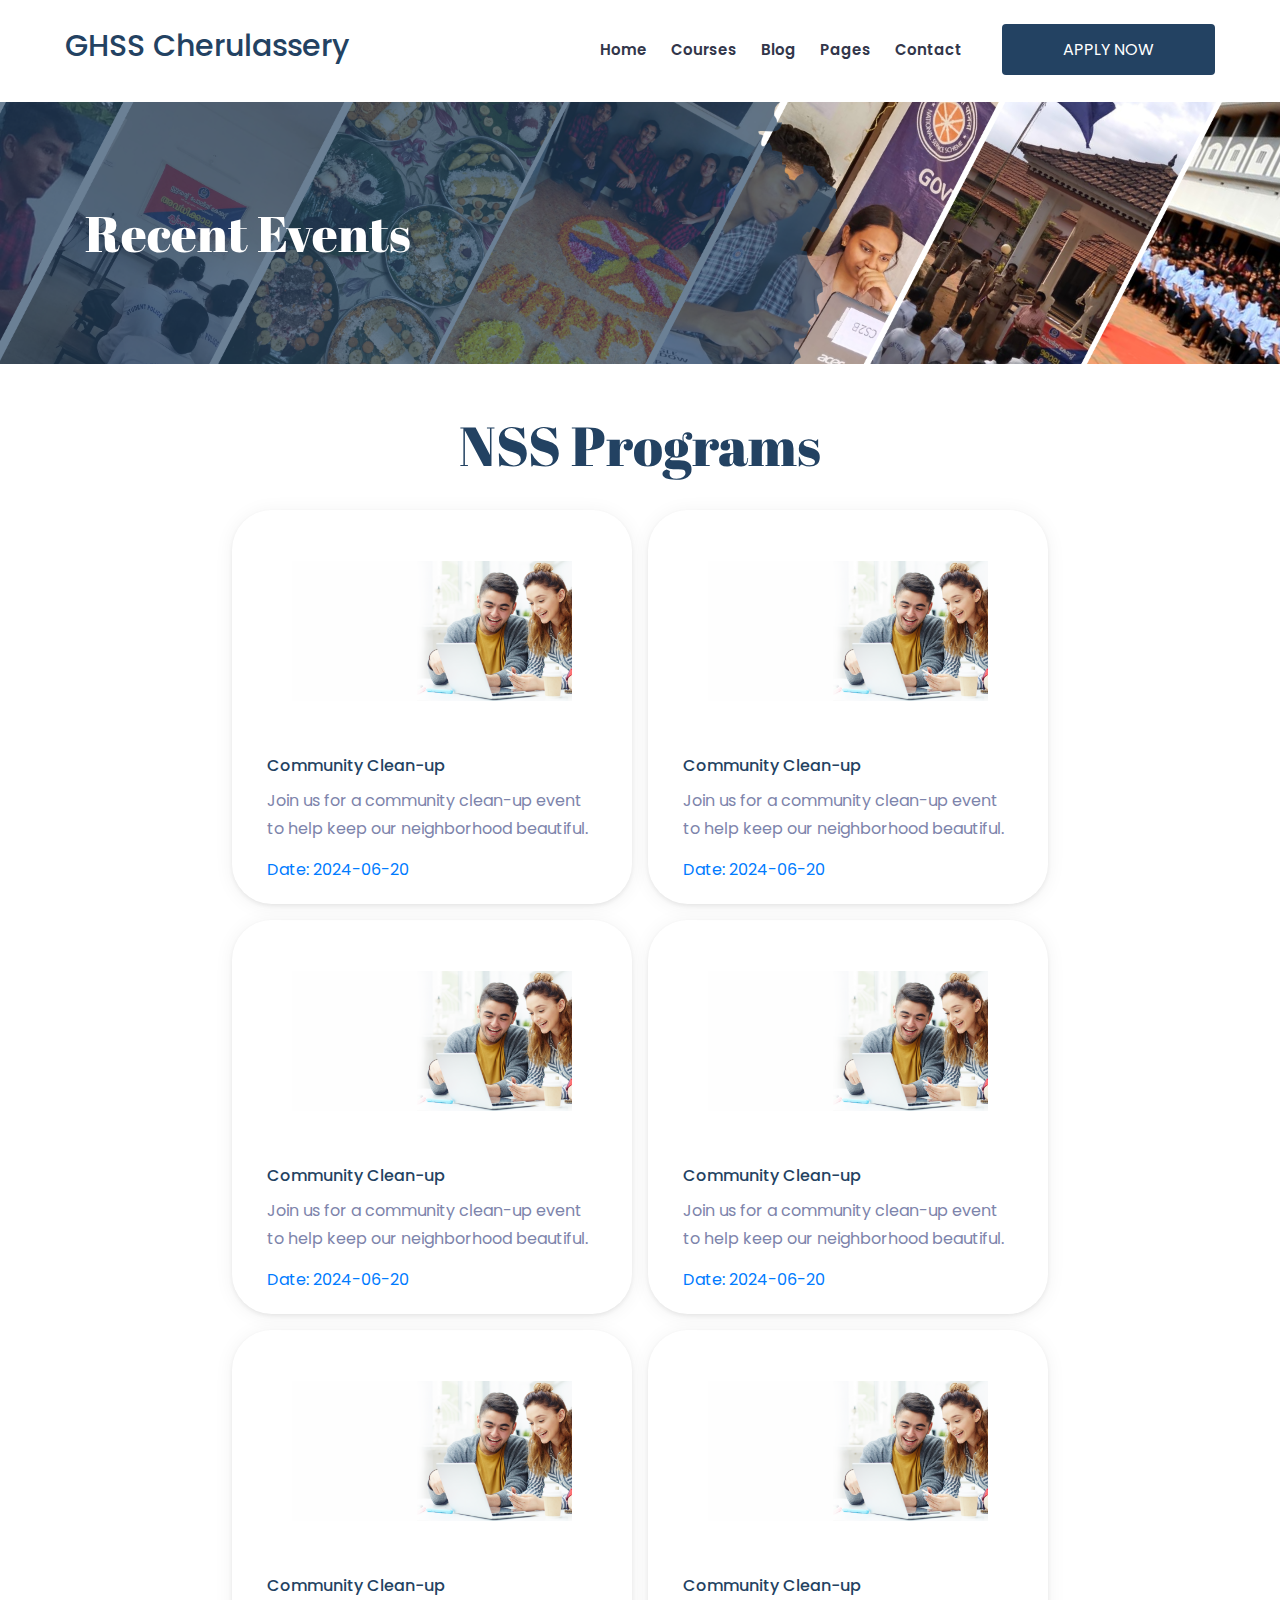
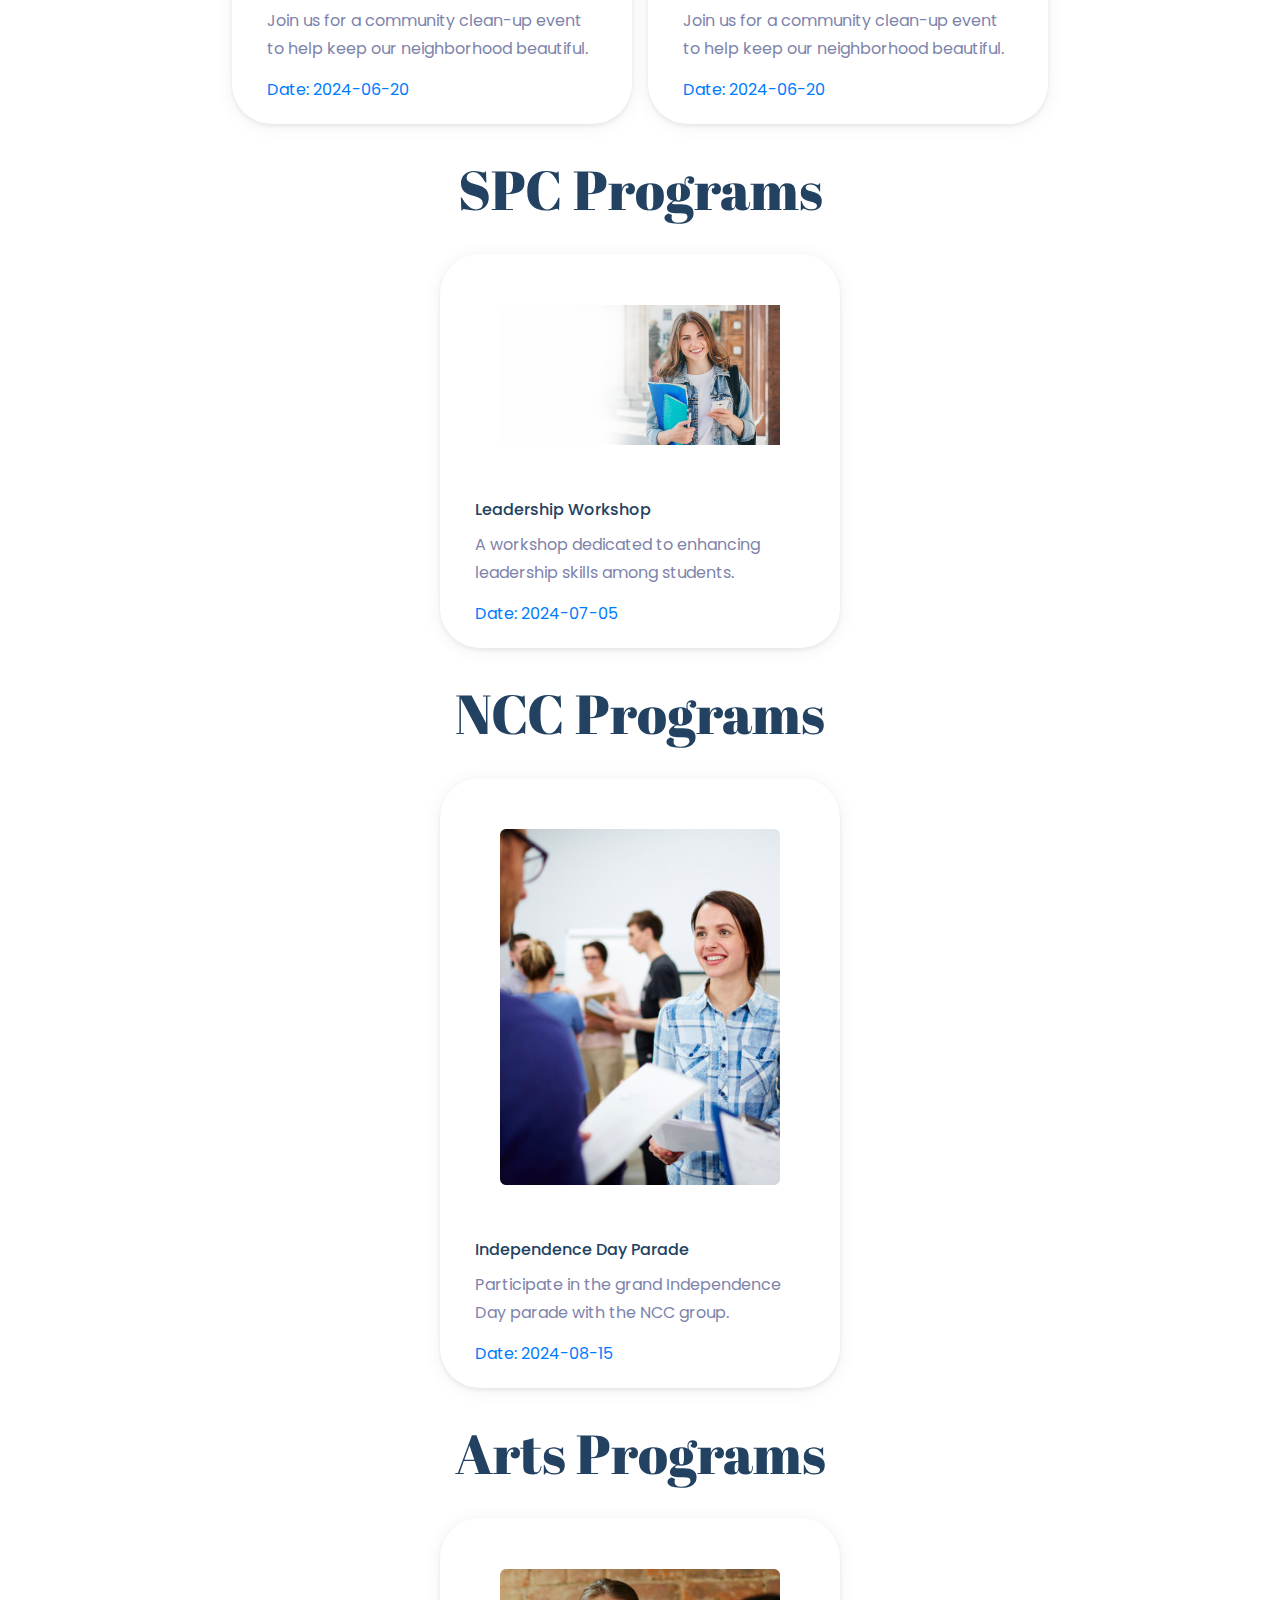
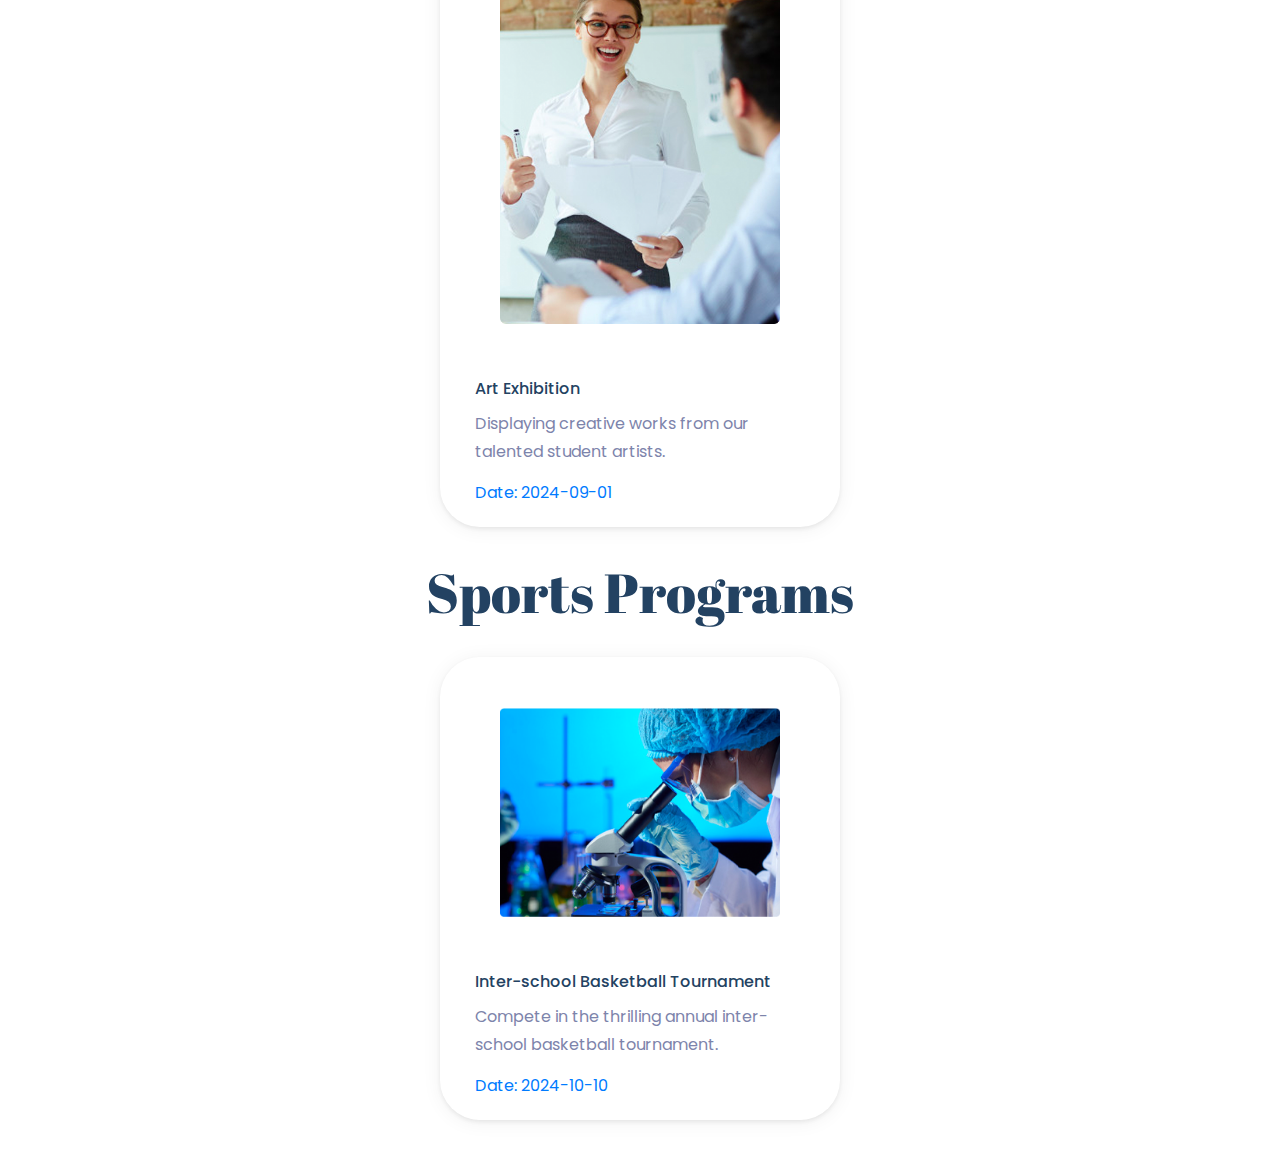
==== activities.html @ 32505565 "feat: add about us" ====
<!doctype html>
<html lang="en">
<head>
  <meta charset="utf-8">
  <meta http-equiv="x-ua-compatible" content="ie=edge">
  <title>GHSS CHERPULASSERY - Club Events</title>
  <meta name="description" content="">
  <meta name="viewport" content="width=device-width, initial-scale=1">
  <link rel="shortcut icon" type="image/x-icon" href="img/favicon.png">
  <link rel="stylesheet" href="css/bootstrap.min.css">
  <link rel="stylesheet" href="css/style.css">
  <link rel="stylesheet" href="css/activities.css">
  <!-- Additional CSS files -->
</head>
<body>
<div id="header-placeholder"></div>
<main>
  <div class="bradcam_area events_bg">
    <div class="container">
      <div class="row">
        <div class="col-xl-12">
          <div class="bradcam_text">
            <h3>Recent Events</h3>
          </div>
        </div>
      </div>
    </div>
  </div>
  <!-- Dynamic Club Sections will be inserted here -->
  <div id="club-sections" class="container p-4"></div>
</main>
<div id="footer-placeholder"></div>

<script src="js/vendor/jquery-1.12.4.min.js"></script>
<script src="js/bootstrap.min.js"></script>
<!-- Additional Scripts -->

<script>
$(function() {
    $("#header-placeholder").load("header.html");
    // $("#footer-placeholder").load("footer.html");

    $.getJSON("activities.json", function(data) {
        const clubSections = $("#club-sections");
        $.each(data, function(clubName, events) {
            let sectionHtml = `
            <div class='club-container'>
                <div class='row'>
                    <div class='col-lg-12'>
                        <div class='section_title text-center my-4'>
                            <h3>${clubName} Programs</h3>
                        </div>
                    </div>
                </div>
                <div class='d-flex justify-content-center flex-wrap'>`;

            events.forEach(event => {
                sectionHtml += `
                <div class="animate__animated animate bounce activity-card  m-2 col-12 col-sm-4" >
                  <div class="container mt-3">
                    <img src="${event.image}" width="430" alt="${event.name}">
                  </div>
                  <div class="card-body">
                    <h5 class="card-title">${event.name}</h5>
                    <p class="card-text">${event.description}</p>
                    <p class="card-text text-primary">Date: ${event.date}</p>
                  </div>
                </div>`;
            });

            sectionHtml += '</div></div>';
            clubSections.append(sectionHtml);
        });
    });
});
</script>

</body>
</html>
---- css/style.css ----
@import url("https://fonts.googleapis.com/css?family=Abril+Fatface|Poppins:200,200i,300,300i,400,500,600,700,800,900&display=swap");
@import url("https://fonts.googleapis.com/css?family=Abril+Fatface|Poppins:200,200i,300,300i,400,500,600,700,800,900&display=swap");
/* line 1, ../../Arafath/CL/january 2020/243.Education/HTML/scss/_extend.scss */
.flex-center-start {
  display: -webkit-box;
  display: -ms-flexbox;
  display: flex;
  -webkit-box-align: center;
  -ms-flex-align: center;
  align-items: center;
  -webkit-box-pack: start;
  -ms-flex-pack: start;
  justify-content: start;
}

/* Normal desktop :1200px. */
/* Normal desktop :992px. */
/* Tablet desktop :768px. */
/* small mobile :320px. */
/* Large Mobile :480px. */
/* 1. Theme default css */
/* line 5, ../../Arafath/CL/january 2020/243.Education/HTML/scss/theme-default.scss */
body {
  font-family: "Poppins", sans-serif;
  font-weight: normal;
  font-style: normal;
}

/* line 12, ../../Arafath/CL/january 2020/243.Education/HTML/scss/theme-default.scss */
.img {
  max-width: 100%;
  -webkit-transition: 0.3s;
  -moz-transition: 0.3s;
  -o-transition: 0.3s;
  transition: 0.3s;
}

/* line 16, ../../Arafath/CL/january 2020/243.Education/HTML/scss/theme-default.scss */
a,
.button, button {
  -webkit-transition: 0.3s;
  -moz-transition: 0.3s;
  -o-transition: 0.3s;
  transition: 0.3s;
}

/* line 20, ../../Arafath/CL/january 2020/243.Education/HTML/scss/theme-default.scss */
a:focus,
.button:focus, button:focus {
  text-decoration: none;
  outline: none;
}

/* line 25, ../../Arafath/CL/january 2020/243.Education/HTML/scss/theme-default.scss */
a:focus {
  text-decoration: none;
}

/* line 28, ../../Arafath/CL/january 2020/243.Education/HTML/scss/theme-default.scss */
a:focus,
a:hover,
.portfolio-cat a:hover,
.footer -menu li a:hover {
  text-decoration: none;
}

/* line 34, ../../Arafath/CL/january 2020/243.Education/HTML/scss/theme-default.scss */
a,
button {
  color: #1F1F1F;
  outline: medium none;
}

/* line 39, ../../Arafath/CL/january 2020/243.Education/HTML/scss/theme-default.scss */
h1, h2, h3, h4, h5 {
  font-family: "Poppins", sans-serif;
  color: #234262;
}

/* line 43, ../../Arafath/CL/january 2020/243.Education/HTML/scss/theme-default.scss */
h1 a,
h2 a,
h3 a,
h4 a,
h5 a,
h6 a {
  color: inherit;
}

/* line 52, ../../Arafath/CL/january 2020/243.Education/HTML/scss/theme-default.scss */
ul {
  margin: 0px;
  padding: 0px;
}

/* line 56, ../../Arafath/CL/january 2020/243.Education/HTML/scss/theme-default.scss */
li {
  list-style: none;
}

/* line 59, ../../Arafath/CL/january 2020/243.Education/HTML/scss/theme-default.scss */
p {
  font-size: 16px;
  font-weight: 400;
  line-height: 28px;
  color: #7d84ab;
  margin-bottom: 13px;
  font-family: "Poppins", sans-serif;
}

/* line 68, ../../Arafath/CL/january 2020/243.Education/HTML/scss/theme-default.scss */
label {
  color: #7e7e7e;
  cursor: pointer;
  font-size: 14px;
  font-weight: 400;
}

/* line 74, ../../Arafath/CL/january 2020/243.Education/HTML/scss/theme-default.scss */
*::-moz-selection {
  background: #444;
  color: #fff;
  text-shadow: none;
}

/* line 79, ../../Arafath/CL/january 2020/243.Education/HTML/scss/theme-default.scss */
::-moz-selection {
  background: #444;
  color: #fff;
  text-shadow: none;
}

/* line 84, ../../Arafath/CL/january 2020/243.Education/HTML/scss/theme-default.scss */
::selection {
  background: #444;
  color: #fff;
  text-shadow: none;
}

/* line 89, ../../Arafath/CL/january 2020/243.Education/HTML/scss/theme-default.scss */
*::-webkit-input-placeholder {
  color: #cccccc;
  font-size: 14px;
  opacity: 1;
}

/* line 94, ../../Arafath/CL/january 2020/243.Education/HTML/scss/theme-default.scss */
*:-ms-input-placeholder {
  color: #cccccc;
  font-size: 14px;
  opacity: 1;
}

/* line 99, ../../Arafath/CL/january 2020/243.Education/HTML/scss/theme-default.scss */
*::-ms-input-placeholder {
  color: #cccccc;
  font-size: 14px;
  opacity: 1;
}

/* line 104, ../../Arafath/CL/january 2020/243.Education/HTML/scss/theme-default.scss */
*::placeholder {
  color: #cccccc;
  font-size: 14px;
  opacity: 1;
}

/* line 110, ../../Arafath/CL/january 2020/243.Education/HTML/scss/theme-default.scss */
h3 {
  font-size: 24px;
}

/* line 114, ../../Arafath/CL/january 2020/243.Education/HTML/scss/theme-default.scss */
.mb-65 {
  margin-bottom: 67px;
}

/* line 118, ../../Arafath/CL/january 2020/243.Education/HTML/scss/theme-default.scss */
.black-bg {
  background: #020c26 !important;
}

/* line 122, ../../Arafath/CL/january 2020/243.Education/HTML/scss/theme-default.scss */
.white-bg {
  background: #ffffff;
}

/* line 125, ../../Arafath/CL/january 2020/243.Education/HTML/scss/theme-default.scss */
.gray_bg {
  background: #f8fafe;
}

/* line 130, ../../Arafath/CL/january 2020/243.Education/HTML/scss/theme-default.scss */
.bg-img-1 {
  background-image: url(../img/slider/slider-img-1.jpg);
}

/* line 133, ../../Arafath/CL/january 2020/243.Education/HTML/scss/theme-default.scss */
.bg-img-2 {
  background-image: url(../img/background-img/bg-img-2.jpg);
}

/* line 136, ../../Arafath/CL/january 2020/243.Education/HTML/scss/theme-default.scss */
.cta-bg-1 {
  background-image: url(../img/background-img/bg-img-3.jpg);
}

/* line 141, ../../Arafath/CL/january 2020/243.Education/HTML/scss/theme-default.scss */
.overlay {
  position: relative;
  z-index: 0;
}

/* line 145, ../../Arafath/CL/january 2020/243.Education/HTML/scss/theme-default.scss */
.overlay::before {
  position: absolute;
  content: "";
  background-color: #1f1f1f;
  top: 0;
  left: 0;
  width: 100%;
  height: 100%;
  z-index: -1;
  opacity: .5;
}

/* line 157, ../../Arafath/CL/january 2020/243.Education/HTML/scss/theme-default.scss */
.overlay2 {
  position: relative;
  z-index: 0;
}

/* line 161, ../../Arafath/CL/january 2020/243.Education/HTML/scss/theme-default.scss */
.overlay2::before {
  position: absolute;
  content: "";
  background-color: #000000;
  top: 0;
  left: 0;
  width: 100%;
  height: 100%;
  z-index: -1;
  opacity: 0.3;
}

/* line 173, ../../Arafath/CL/january 2020/243.Education/HTML/scss/theme-default.scss */
.overlay_skyblue {
  position: relative;
  z-index: 0;
}

/* line 177, ../../Arafath/CL/january 2020/243.Education/HTML/scss/theme-default.scss */
.overlay_skyblue::before {
  position: absolute;
  content: "";
  background-color: #5DB2FF;
  top: 0;
  left: 0;
  width: 100%;
  height: 100%;
  z-index: -1;
  opacity: 0.8;
}

/* line 190, ../../Arafath/CL/january 2020/243.Education/HTML/scss/theme-default.scss */
.bradcam_overlay {
  position: relative;
  z-index: 0;
}

/* line 194, ../../Arafath/CL/january 2020/243.Education/HTML/scss/theme-default.scss */
.bradcam_overlay::before {
  position: absolute;
  content: "";
  /* Permalink - use to edit and share this gradient: https://colorzilla.com/gradient-editor/#5db2ff+0,7db9e8+100&1+24,0+96 */
  background: -moz-linear-gradient(left, #5db2ff 0%, #65b4f9 24%, rgba(124, 185, 233, 0) 96%, rgba(125, 185, 232, 0) 100%);
  /* FF3.6-15 */
  background: -webkit-linear-gradient(left, #5db2ff 0%, #65b4f9 24%, rgba(124, 185, 233, 0) 96%, rgba(125, 185, 232, 0) 100%);
  /* Chrome10-25,Safari5.1-6 */
  background: linear-gradient(to right, #5db2ff 0%, #65b4f9 24%, rgba(124, 185, 233, 0) 96%, rgba(125, 185, 232, 0) 100%);
  /* W3C, IE10+, FF16+, Chrome26+, Opera12+, Safari7+ */
  filter: progid:DXImageTransform.Microsoft.gradient( startColorstr='#5db2ff', endColorstr='#007db9e8',GradientType=1 );
  /* IE6-9 */
  top: 0;
  left: 0;
  width: 100%;
  height: 100%;
  z-index: -1;
  opacity: 1;
}

/* line 210, ../../Arafath/CL/january 2020/243.Education/HTML/scss/theme-default.scss */
.section__padding {
  padding-top: 200px;
  padding-bottom: 200px;
}

@media (max-width: 767px) {
  /* line 210, ../../Arafath/CL/january 2020/243.Education/HTML/scss/theme-default.scss */
  .section__padding {
    padding-top: 60px;
    padding-bottom: 60px;
  }
}

@media (min-width: 768px) and (max-width: 991px) {
  /* line 210, ../../Arafath/CL/january 2020/243.Education/HTML/scss/theme-default.scss */
  .section__padding {
    padding-top: 100px;
    padding-bottom: 100px;
  }
}

/* line 222, ../../Arafath/CL/january 2020/243.Education/HTML/scss/theme-default.scss */
.pt-120 {
  padding-top: 120px;
}

/* button style */
/* line 228, ../../Arafath/CL/january 2020/243.Education/HTML/scss/theme-default.scss */
.owl-carousel .owl-nav div {
  background: transparent;
  height: 50px;
  left: 0px;
  position: absolute;
  text-align: center;
  top: 50%;
  -webkit-transform: translateY(-50%);
  -ms-transform: translateY(-50%);
  transform: translateY(-50%);
  -webkit-transition: all 0.3s ease 0s;
  -o-transition: all 0.3s ease 0s;
  transition: all 0.3s ease 0s;
  width: 50px;
  color: #bcc5cf;
  background-color: transparent;
  -webkit-border-radius: 5px;
  -moz-border-radius: 5px;
  border-radius: 5px;
  left: 50px;
  font-size: 15px;
  line-height: 50px;
  border: 1px solid #bcc5cf;
  left: 140px;
}

/* line 255, ../../Arafath/CL/january 2020/243.Education/HTML/scss/theme-default.scss */
.owl-carousel .owl-nav div.owl-next {
  left: auto;
  right: 140px;
}

/* line 260, ../../Arafath/CL/january 2020/243.Education/HTML/scss/theme-default.scss */
.owl-carousel .owl-nav div.owl-next i {
  position: relative;
  right: 0;
}

/* line 267, ../../Arafath/CL/january 2020/243.Education/HTML/scss/theme-default.scss */
.owl-carousel .owl-nav div.owl-prev i {
  position: relative;
  top: 0px;
}

/* line 277, ../../Arafath/CL/january 2020/243.Education/HTML/scss/theme-default.scss */
.owl-carousel:hover .owl-nav div {
  opacity: 1;
  visibility: visible;
}

/* line 280, ../../Arafath/CL/january 2020/243.Education/HTML/scss/theme-default.scss */
.owl-carousel:hover .owl-nav div:hover {
  color: #fff;
  background: #1fc2d9;
  border: 1px solid transparent;
}

/* line 290, ../../Arafath/CL/january 2020/243.Education/HTML/scss/theme-default.scss */
.mb-20px {
  margin-bottom: 20px;
}

/* line 294, ../../Arafath/CL/january 2020/243.Education/HTML/scss/theme-default.scss */
.mb-55 {
  margin-bottom: 55px;
}

/* line 297, ../../Arafath/CL/january 2020/243.Education/HTML/scss/theme-default.scss */
.mb-40 {
  margin-bottom: 40px;
}

/* line 1, ../../Arafath/CL/january 2020/243.Education/HTML/scss/_btn.scss */
.boxed-btn {
  background: #fff;
  color: #131313;
  display: inline-block;
  padding: 14px 44px;
  font-family: "Poppins", sans-serif;
  font-size: 14px;
  font-weight: 400;
  border: 0;
  border: 1px solid #1fc2d9;
  text-align: center;
  color: #1fc2d9 !important;
  text-transform: uppercase;
  cursor: pointer;
}

/* line 16, ../../Arafath/CL/january 2020/243.Education/HTML/scss/_btn.scss */
.boxed-btn:hover {
  background: #1fc2d9;
  color: #fff !important;
  border: 1px solid #1fc2d9;
}

/* line 21, ../../Arafath/CL/january 2020/243.Education/HTML/scss/_btn.scss */
.boxed-btn:focus {
  outline: none;
}

/* line 25, ../../Arafath/CL/january 2020/243.Education/HTML/scss/_btn.scss */
.boxed-btn3 {
  background: #1fc2d9;
  color: #fff;
  display: inline-block;
  padding: 17px 50px;
  font-family: "Poppins", sans-serif;
  font-size: 16px;
  font-weight: 400;
  border: 0;
  border: 1px solid transparent;
  -webkit-border-radius: 3px;
  -moz-border-radius: 3px;
  border-radius: 3px;
  text-transform: uppercase;
  text-align: center;
  color: #fff;
  -webkit-transition: 0.5s;
  -moz-transition: 0.5s;
  -o-transition: 0.5s;
  transition: 0.5s;
  cursor: pointer;
  overflow: hidden;
}

/* line 42, ../../Arafath/CL/january 2020/243.Education/HTML/scss/_btn.scss */
.boxed-btn3:hover {
  background: #fff;
  color: #1fc2d9;
  border: 1px solid #1fc2d9;
}

/* line 47, ../../Arafath/CL/january 2020/243.Education/HTML/scss/_btn.scss */
.boxed-btn3:focus {
  outline: none;
}

/* line 51, ../../Arafath/CL/january 2020/243.Education/HTML/scss/_btn.scss */
.boxed-btn4 {
  color: #fff;
  display: inline-block;
  padding: 17px 50px;
  font-family: "Poppins", sans-serif;
  font-size: 16px;
  font-weight: 400;
  border: 0;
  border: 1px solid #77899d;
  -webkit-border-radius: 3px;
  -moz-border-radius: 3px;
  border-radius: 3px;
  text-align: center;
  color: #1a1c28 !important;
  text-transform: uppercase;
  -webkit-transition: 0.5s;
  -moz-transition: 0.5s;
  -o-transition: 0.5s;
  transition: 0.5s;
  cursor: pointer;
}

/* line 66, ../../Arafath/CL/january 2020/243.Education/HTML/scss/_btn.scss */
.boxed-btn4:hover {
  background: #8d9dae;
  color: #fff !important;
  border: 1px solid #8d9dae;
}

/* line 71, ../../Arafath/CL/january 2020/243.Education/HTML/scss/_btn.scss */
.boxed-btn4:focus {
  outline: none;
}

/* line 75, ../../Arafath/CL/january 2020/243.Education/HTML/scss/_btn.scss */
.boxed-btn5 {
  display: inline-block;
  padding: 12px 50px;
  font-family: "Poppins", sans-serif;
  font-size: 16px;
  font-weight: 400;
  border: 0;
  border: 1px solid #1fc2d9;
  -webkit-border-radius: 3px;
  -moz-border-radius: 3px;
  border-radius: 3px;
  text-align: center;
  color: #1fc2d9 !important;
  text-transform: uppercase;
  -webkit-transition: 0.5s;
  -moz-transition: 0.5s;
  -o-transition: 0.5s;
  transition: 0.5s;
  cursor: pointer;
}

/* line 89, ../../Arafath/CL/january 2020/243.Education/HTML/scss/_btn.scss */
.boxed-btn5:hover {
  background: #1fc2d9;
  color: #fff !important;
  border: 1px solid #1fc2d9;
}

/* line 94, ../../Arafath/CL/january 2020/243.Education/HTML/scss/_btn.scss */
.boxed-btn5:focus {
  outline: none;
}

/* line 98, ../../Arafath/CL/january 2020/243.Education/HTML/scss/_btn.scss */
.boxed-btn3-white {
  color: #fff;
  display: inline-block;
  padding: 9px 24px;
  font-family: "Poppins", sans-serif;
  font-size: 15px;
  font-weight: 400;
  border: 0;
  border: 1px solid #fff;
  -webkit-border-radius: 5px;
  -moz-border-radius: 5px;
  border-radius: 5px;
  text-align: center;
  color: #fff !important;
  text-transform: capitalize;
  -webkit-transition: 0.5s;
  -moz-transition: 0.5s;
  -o-transition: 0.5s;
  transition: 0.5s;
  cursor: pointer;
}

/* line 114, ../../Arafath/CL/january 2020/243.Education/HTML/scss/_btn.scss */
.boxed-btn3-white:hover {
  background: #fff;
  color: #1fc2d9 !important;
  border: 1px solid transparent;
}

/* line 119, ../../Arafath/CL/january 2020/243.Education/HTML/scss/_btn.scss */
.boxed-btn3-white:focus {
  outline: none;
}

/* line 122, ../../Arafath/CL/january 2020/243.Education/HTML/scss/_btn.scss */
.boxed-btn3-white.large-width {
  width: 220px;
}

/* line 127, ../../Arafath/CL/january 2020/243.Education/HTML/scss/_btn.scss */
.boxed-btn3-white-2 {
  color: #5DB2FF !important;
  display: inline-block;
  padding: 9px 24px;
  font-family: "Poppins", sans-serif;
  font-size: 15px;
  font-weight: 400;
  border: 0;
  border: 1px solid #5DB2FF;
  -webkit-border-radius: 5px;
  -moz-border-radius: 5px;
  border-radius: 5px;
  text-align: center;
  text-transform: capitalize;
  -webkit-transition: 0.5s;
  -moz-transition: 0.5s;
  -o-transition: 0.5s;
  transition: 0.5s;
  cursor: pointer;
}

/* line 142, ../../Arafath/CL/january 2020/243.Education/HTML/scss/_btn.scss */
.boxed-btn3-white-2:hover {
  background: #5DB2FF;
  color: #fff !important;
  border: 1px solid transparent;
}

/* line 147, ../../Arafath/CL/january 2020/243.Education/HTML/scss/_btn.scss */
.boxed-btn3-white-2:focus {
  outline: none;
}

/* line 150, ../../Arafath/CL/january 2020/243.Education/HTML/scss/_btn.scss */
.boxed-btn3-white-2.large-width {
  width: 220px;
}

/* line 154, ../../Arafath/CL/january 2020/243.Education/HTML/scss/_btn.scss */
.boxed-btn2 {
  background: transparent;
  color: #fff;
  display: inline-block;
  padding: 18px 24px;
  font-family: "Poppins", sans-serif;
  font-size: 14px;
  font-weight: 400;
  border: 0;
  border: 1px solid #fff;
  letter-spacing: 2px;
  text-transform: uppercase;
}

/* line 166, ../../Arafath/CL/january 2020/243.Education/HTML/scss/_btn.scss */
.boxed-btn2:hover {
  background: #fff;
  color: #131313 !important;
}

/* line 170, ../../Arafath/CL/january 2020/243.Education/HTML/scss/_btn.scss */
.boxed-btn2:focus {
  outline: none;
}

/* line 174, ../../Arafath/CL/january 2020/243.Education/HTML/scss/_btn.scss */
.line-button {
  color: #919191;
  font-size: 16px;
  font-weight: 400;
  display: inline-block;
  position: relative;
  padding-right: 5px;
  padding-bottom: 2px;
}

/* line 182, ../../Arafath/CL/january 2020/243.Education/HTML/scss/_btn.scss */
.line-button::before {
  position: absolute;
  content: "";
  background: #919191;
  width: 100%;
  height: 1px;
  bottom: 0;
  left: 0;
}

/* line 191, ../../Arafath/CL/january 2020/243.Education/HTML/scss/_btn.scss */
.line-button:hover {
  color: #1fc2d9;
}

/* line 194, ../../Arafath/CL/january 2020/243.Education/HTML/scss/_btn.scss */
.line-button:hover::before {
  background: #1fc2d9;
}

/* line 198, ../../Arafath/CL/january 2020/243.Education/HTML/scss/_btn.scss */
.book_now {
  display: inline-block;
  font-size: 14px;
  color: #1fc2d9;
  border: 1px solid #1fc2d9;
  text-transform: capitalize;
  padding: 10px 25px;
}

/* line 205, ../../Arafath/CL/january 2020/243.Education/HTML/scss/_btn.scss */
.book_now:hover {
  background: #1fc2d9;
  color: #fff;
}

/* line 2, ../../Arafath/CL/january 2020/243.Education/HTML/scss/_section_title.scss */
.section_title h3 {
  font-size: 55px;
  font-weight: 400;
  font-family: "Abril Fatface", cursive;
  color: #234262;
}

@media (max-width: 767px) {
  /* line 2, ../../Arafath/CL/january 2020/243.Education/HTML/scss/_section_title.scss */
  .section_title h3 {
    font-size: 30px;
  }
}

/* line 11, ../../Arafath/CL/january 2020/243.Education/HTML/scss/_section_title.scss */
.section_title P {
  font-size: 18px;
  line-height: 2;
  color: #7d84ab;
  margin-bottom: 0;
}

/* line 18, ../../Arafath/CL/january 2020/243.Education/HTML/scss/_section_title.scss */
.section_title.white_text h3, .section_title.white_text p {
  color: #fff;
}

/* line 23, ../../Arafath/CL/january 2020/243.Education/HTML/scss/_section_title.scss */
.mb-100 {
  margin-bottom: 100px;
}

@media (max-width: 767px) {
  /* line 23, ../../Arafath/CL/january 2020/243.Education/HTML/scss/_section_title.scss */
  .mb-100 {
    margin-bottom: 40px;
  }
}

/* line 29, ../../Arafath/CL/january 2020/243.Education/HTML/scss/_section_title.scss */
.mb-70 {
  margin-bottom: 69px;
}

@media (max-width: 767px) {
  /* line 29, ../../Arafath/CL/january 2020/243.Education/HTML/scss/_section_title.scss */
  .mb-70 {
    margin-bottom: 40px;
  }
}

/* line 36, ../../Arafath/CL/january 2020/243.Education/HTML/scss/_section_title.scss */
.mb-45 {
  margin-bottom: 45px;
}

@media (max-width: 767px) {
  /* line 36, ../../Arafath/CL/january 2020/243.Education/HTML/scss/_section_title.scss */
  .mb-45 {
    margin-bottom: 30px;
  }
}

@media (max-width: 767px) {
  /* line 4, ../../Arafath/CL/january 2020/243.Education/HTML/scss/_slick-nav.scss */
  .mobile_menu {
    position: absolute;
    right: 0px;
    width: 100%;
    z-index: 9;
  }
}

/* line 13, ../../Arafath/CL/january 2020/243.Education/HTML/scss/_slick-nav.scss */
.slicknav_menu .slicknav_nav {
  background: #fff;
  float: right;
  margin-top: 0;
  padding: 0;
  width: 95%;
  padding: 0;
  border-radius: 0px;
  margin-top: 5px;
  position: absolute;
  left: 0;
  right: 0;
  margin: auto;
  top: 11px;
}

/* line 28, ../../Arafath/CL/january 2020/243.Education/HTML/scss/_slick-nav.scss */
.slicknav_menu .slicknav_nav a:hover {
  background: transparent;
  color: #009DFF;
}

/* line 32, ../../Arafath/CL/january 2020/243.Education/HTML/scss/_slick-nav.scss */
.slicknav_menu .slicknav_nav a.active {
  color: #009DFF;
}

@media (max-width: 767px) {
  /* line 35, ../../Arafath/CL/january 2020/243.Education/HTML/scss/_slick-nav.scss */
  .slicknav_menu .slicknav_nav a i {
    display: none;
  }
}

@media (min-width: 768px) and (max-width: 991px) {
  /* line 35, ../../Arafath/CL/january 2020/243.Education/HTML/scss/_slick-nav.scss */
  .slicknav_menu .slicknav_nav a i {
    display: none;
  }
}

/* line 44, ../../Arafath/CL/january 2020/243.Education/HTML/scss/_slick-nav.scss */
.slicknav_menu .slicknav_nav .slicknav_btn {
  background-color: transparent;
  cursor: pointer;
  margin-bottom: 10px;
  margin-top: -40px;
  position: relative;
  z-index: 99;
  border: 1px solid #ddd;
  top: 3px;
  right: 5px;
  top: -36px;
}

/* line 55, ../../Arafath/CL/january 2020/243.Education/HTML/scss/_slick-nav.scss */
.slicknav_menu .slicknav_nav .slicknav_btn .slicknav_icon {
  margin-right: 6px;
  margin-top: 3px;
  position: relative;
  padding-bottom: 3px;
  top: -11px;
  right: -5px;
}

@media (max-width: 767px) {
  /* line 12, ../../Arafath/CL/january 2020/243.Education/HTML/scss/_slick-nav.scss */
  .slicknav_menu {
    margin-right: 0px;
  }
}

/* line 72, ../../Arafath/CL/january 2020/243.Education/HTML/scss/_slick-nav.scss */
.slicknav_nav .slicknav_arrow {
  float: right;
  font-size: 22px;
  position: relative;
  top: -9px;
}

/* line 79, ../../Arafath/CL/january 2020/243.Education/HTML/scss/_slick-nav.scss */
.slicknav_btn {
  background-color: transparent;
  cursor: pointer;
  margin-bottom: 10px;
  position: relative;
  z-index: 99;
  border: none;
  border-radius: 3px;
  top: 5px;
  padding: 5px;
  right: 0;
  margin-top: -5px;
  top: -29px;
}

/* line 1, ../../Arafath/CL/january 2020/243.Education/HTML/scss/_header.scss */
.header-area {
  left: 0;
  right: 0;
  width: 100%;
  top: 0;
  z-index: 9;
}

@media (max-width: 767px) {
  /* line 1, ../../Arafath/CL/january 2020/243.Education/HTML/scss/_header.scss */
  .header-area {
    padding-top: 0;
  }
}

@media (min-width: 768px) and (max-width: 991px) {
  /* line 1, ../../Arafath/CL/january 2020/243.Education/HTML/scss/_header.scss */
  .header-area {
    padding-top: 0;
  }
}

/* line 15, ../../Arafath/CL/january 2020/243.Education/HTML/scss/_header.scss */
.header-area .main-header-area {
  background: #fff;
  padding: 0 150px;
  -webkit-box-shadow: 0px 2px 2.94px 0.06px rgba(12, 29, 46, 0.05);
  -moz-box-shadow: 0px 2px 2.94px 0.06px rgba(12, 29, 46, 0.05);
  box-shadow: 0px 2px 2.94px 0.06px rgba(12, 29, 46, 0.05);
}

@media (max-width: 767px) {
  /* line 15, ../../Arafath/CL/january 2020/243.Education/HTML/scss/_header.scss */
  .header-area .main-header-area {
    padding: 10px 10px;
  }
}

@media (min-width: 768px) and (max-width: 991px) {
  /* line 15, ../../Arafath/CL/january 2020/243.Education/HTML/scss/_header.scss */
  .header-area .main-header-area {
    padding: 10px 10px;
  }
}

@media (min-width: 992px) and (max-width: 1200px) {
  /* line 15, ../../Arafath/CL/january 2020/243.Education/HTML/scss/_header.scss */
  .header-area .main-header-area {
    padding: 0 50px;
  }
}

@media (min-width: 1200px) and (max-width: 1500px) {
  /* line 15, ../../Arafath/CL/january 2020/243.Education/HTML/scss/_header.scss */
  .header-area .main-header-area {
    padding: 0 50px;
  }
}

@media (max-width: 767px) {
  /* line 32, ../../Arafath/CL/january 2020/243.Education/HTML/scss/_header.scss */
  .header-area .main-header-area .logo img {
    width: 80%;
  }
}

@media (min-width: 768px) and (max-width: 991px) {
  /* line 32, ../../Arafath/CL/january 2020/243.Education/HTML/scss/_header.scss */
  .header-area .main-header-area .logo img {
    width: 80%;
  }
}

/* line 44, ../../Arafath/CL/january 2020/243.Education/HTML/scss/_header.scss */
.header-area .main-header-area .Appointment {
  display: -webkit-box;
  display: -moz-box;
  display: -ms-flexbox;
  display: -webkit-flex;
  display: flex;
  -webkit-align-items: center;
  -moz-align-items: center;
  -ms-align-items: center;
  align-items: center;
  -webkit-justify-content: flex-end;
  -moz-justify-content: flex-end;
  -ms-justify-content: flex-end;
  justify-content: flex-end;
  -ms-flex-pack: flex-end;
}

/* line 50, ../../Arafath/CL/january 2020/243.Education/HTML/scss/_header.scss */
.header-area .main-header-area .Appointment .socail_links ul li {
  display: inline-block;
}

/* line 53, ../../Arafath/CL/january 2020/243.Education/HTML/scss/_header.scss */
.header-area .main-header-area .Appointment .socail_links ul li a {
  color: #A8A7A0;
  margin: 0 10px;
  font-size: 15px;
}

/* line 57, ../../Arafath/CL/january 2020/243.Education/HTML/scss/_header.scss */
.header-area .main-header-area .Appointment .socail_links ul li a:hover {
  color: #fff;
}

/* line 64, ../../Arafath/CL/january 2020/243.Education/HTML/scss/_header.scss */
.header-area .main-header-area .Appointment .book_btn {
  margin-left: 30px;
}

@media (min-width: 992px) and (max-width: 1200px) {
  /* line 64, ../../Arafath/CL/january 2020/243.Education/HTML/scss/_header.scss */
  .header-area .main-header-area .Appointment .book_btn {
    margin-left: 0;
  }
}

@media (min-width: 1200px) and (max-width: 1500px) {
  /* line 64, ../../Arafath/CL/january 2020/243.Education/HTML/scss/_header.scss */
  .header-area .main-header-area .Appointment .book_btn {
    margin-left: 0;
  }
}

/* line 72, ../../Arafath/CL/january 2020/243.Education/HTML/scss/_header.scss */
.header-area .main-header-area .Appointment .book_btn a {
  background: #234262;
  padding: 13px 60px;
  font-size: 16px;
  font-weight: 400;
  border: 1px solid transparent;
  color: #fff;
  -webkit-border-radius: 4px;
  -moz-border-radius: 4px;
  border-radius: 4px;
  text-transform: uppercase;
}

@media (min-width: 992px) and (max-width: 1200px) {
  /* line 72, ../../Arafath/CL/january 2020/243.Education/HTML/scss/_header.scss */
  .header-area .main-header-area .Appointment .book_btn a {
    padding: 12px 20px;
  }
}

/* line 84, ../../Arafath/CL/january 2020/243.Education/HTML/scss/_header.scss */
.header-area .main-header-area .Appointment .book_btn a:hover {
  background: #fff;
  color: #234262;
  border: 1px solid #234262;
}

/* line 92, ../../Arafath/CL/january 2020/243.Education/HTML/scss/_header.scss */
.header-area .main-header-area .main-menu {
  text-align: center;
}

/* line 95, ../../Arafath/CL/january 2020/243.Education/HTML/scss/_header.scss */
.header-area .main-header-area .main-menu ul li {
  display: inline-block;
  position: relative;
  margin: 0 10px;
}

/* line 105, ../../Arafath/CL/january 2020/243.Education/HTML/scss/_header.scss */
.header-area .main-header-area .main-menu ul li a {
  color: #32364a;
  font-size: 14px;
  text-transform: capitalize;
  font-weight: 600;
  display: inline-block;
  padding: 39px 0px 39px 0px;
  font-family: "Poppins", sans-serif;
  position: relative;
  text-transform: capitalize;
}

@media (min-width: 992px) and (max-width: 1200px) {
  /* line 105, ../../Arafath/CL/january 2020/243.Education/HTML/scss/_header.scss */
  .header-area .main-header-area .main-menu ul li a {
    font-size: 15px;
  }
}

@media (min-width: 1200px) and (max-width: 1500px) {
  /* line 105, ../../Arafath/CL/january 2020/243.Education/HTML/scss/_header.scss */
  .header-area .main-header-area .main-menu ul li a {
    font-size: 15px;
  }
}

/* line 124, ../../Arafath/CL/january 2020/243.Education/HTML/scss/_header.scss */
.header-area .main-header-area .main-menu ul li a i {
  font-size: 9px;
}

@media (max-width: 767px) {
  /* line 124, ../../Arafath/CL/january 2020/243.Education/HTML/scss/_header.scss */
  .header-area .main-header-area .main-menu ul li a i {
    display: none !important;
  }
}

@media (min-width: 768px) and (max-width: 991px) {
  /* line 124, ../../Arafath/CL/january 2020/243.Education/HTML/scss/_header.scss */
  .header-area .main-header-area .main-menu ul li a i {
    display: none !important;
  }
}

/* line 133, ../../Arafath/CL/january 2020/243.Education/HTML/scss/_header.scss */
.header-area .main-header-area .main-menu ul li a::before {
  position: absolute;
  content: "";
  background: #fff;
  width: 100%;
  height: 2px;
  bottom: 0;
  left: 0;
  opacity: 0;
  transform: scaleX(0);
  -webkit-transition: 0.3s;
  -moz-transition: 0.3s;
  -o-transition: 0.3s;
  transition: 0.3s;
}

/* line 145, ../../Arafath/CL/january 2020/243.Education/HTML/scss/_header.scss */
.header-area .main-header-area .main-menu ul li a:hover::before {
  opacity: 1;
  transform: scaleX(1);
}

/* line 150, ../../Arafath/CL/january 2020/243.Education/HTML/scss/_header.scss */
.header-area .main-header-area .main-menu ul li a.active::before {
  opacity: 1;
  transform: scaleX(1);
}

/* line 155, ../../Arafath/CL/january 2020/243.Education/HTML/scss/_header.scss */
.header-area .main-header-area .main-menu ul li a:hover {
  color: #1F1F1F;
}

/* line 159, ../../Arafath/CL/january 2020/243.Education/HTML/scss/_header.scss */
.header-area .main-header-area .main-menu ul li .submenu {
  position: absolute;
  left: 0;
  top: 120%;
  background: #fff;
  width: 200px;
  z-index: 2;
  box-shadow: 0 0 10px rgba(0, 0, 0, 0.02);
  opacity: 0;
  visibility: hidden;
  text-align: left;
  -webkit-transition: 0.6s;
  -moz-transition: 0.6s;
  -o-transition: 0.6s;
  transition: 0.6s;
}

/* line 171, ../../Arafath/CL/january 2020/243.Education/HTML/scss/_header.scss */
.header-area .main-header-area .main-menu ul li .submenu li {
  display: block;
}

/* line 173, ../../Arafath/CL/january 2020/243.Education/HTML/scss/_header.scss */
.header-area .main-header-area .main-menu ul li .submenu li a {
  padding: 10px 15px;
  position: inherit;
  -webkit-transition: 0.3s;
  -moz-transition: 0.3s;
  -o-transition: 0.3s;
  transition: 0.3s;
  display: block;
  color: #000;
}

/* line 179, ../../Arafath/CL/january 2020/243.Education/HTML/scss/_header.scss */
.header-area .main-header-area .main-menu ul li .submenu li a::before {
  display: none;
}

/* line 183, ../../Arafath/CL/january 2020/243.Education/HTML/scss/_header.scss */
.header-area .main-header-area .main-menu ul li .submenu li:hover a {
  color: #000;
}

/* line 188, ../../Arafath/CL/january 2020/243.Education/HTML/scss/_header.scss */
.header-area .main-header-area .main-menu ul li:hover > .submenu {
  opacity: 1;
  visibility: visible;
  top: 100%;
}

/* line 193, ../../Arafath/CL/january 2020/243.Education/HTML/scss/_header.scss */
.header-area .main-header-area .main-menu ul li:hover > a::before {
  opacity: 1;
  transform: scaleX(1);
}

/* line 197, ../../Arafath/CL/january 2020/243.Education/HTML/scss/_header.scss */
.header-area .main-header-area .main-menu ul li:first-child a {
  padding-left: 0;
}

@media (min-width: 992px) and (max-width: 1200px) {
  /* line 200, ../../Arafath/CL/january 2020/243.Education/HTML/scss/_header.scss */
  .header-area .main-header-area .main-menu ul li:last-child a {
    margin-right: 30px;
  }
}

@media (min-width: 1200px) and (max-width: 1500px) {
  /* line 200, ../../Arafath/CL/january 2020/243.Education/HTML/scss/_header.scss */
  .header-area .main-header-area .main-menu ul li:last-child a {
    margin-right: 30px;
  }
}

/* line 213, ../../Arafath/CL/january 2020/243.Education/HTML/scss/_header.scss */
.header-area .main-header-area.sticky {
  box-shadow: 0px 3px 16px 0px rgba(0, 0, 0, 0.1);
  position: fixed;
  width: 100%;
  top: -70px;
  left: 0;
  right: 0;
  z-index: 99;
  transform: translateY(70px);
  transition: transform 500ms ease, background 500ms ease;
  -webkit-transition: transform 500ms ease, background 500ms ease;
  box-shadow: 0px 3px 16px 0px rgba(0, 0, 0, 0.1);
  background: rgba(255, 255, 255, 0.96);
}

@media (max-width: 767px) {
  /* line 213, ../../Arafath/CL/january 2020/243.Education/HTML/scss/_header.scss */
  .header-area .main-header-area.sticky {
    padding: 10px 10px;
  }
}

@media (min-width: 768px) and (max-width: 991px) {
  /* line 213, ../../Arafath/CL/january 2020/243.Education/HTML/scss/_header.scss */
  .header-area .main-header-area.sticky {
    padding: 10px 10px;
  }
}

@media (min-width: 992px) and (max-width: 1200px) {
  /* line 213, ../../Arafath/CL/january 2020/243.Education/HTML/scss/_header.scss */
  .header-area .main-header-area.sticky {
    padding: 0px 20px;
  }
}

@media (min-width: 1200px) and (max-width: 1500px) {
  /* line 213, ../../Arafath/CL/january 2020/243.Education/HTML/scss/_header.scss */
  .header-area .main-header-area.sticky {
    padding: 0px 20px;
  }
}

/* line 239, ../../Arafath/CL/january 2020/243.Education/HTML/scss/_header.scss */
.header-area .main-header-area.sticky .main-menu {
  padding: 0;
}

/* line 245, ../../Arafath/CL/january 2020/243.Education/HTML/scss/_header.scss */
.header-area .header-top_area {
  padding: 11px 150px;
  background: #232637;
}

@media (max-width: 767px) {
  /* line 245, ../../Arafath/CL/january 2020/243.Education/HTML/scss/_header.scss */
  .header-area .header-top_area {
    padding: 10px 10px;
  }
}

@media (min-width: 768px) and (max-width: 991px) {
  /* line 245, ../../Arafath/CL/january 2020/243.Education/HTML/scss/_header.scss */
  .header-area .header-top_area {
    padding: 10px 10px;
  }
}

@media (min-width: 992px) and (max-width: 1200px) {
  /* line 245, ../../Arafath/CL/january 2020/243.Education/HTML/scss/_header.scss */
  .header-area .header-top_area {
    padding: 11px 50px;
  }
}

@media (min-width: 1200px) and (max-width: 1500px) {
  /* line 245, ../../Arafath/CL/january 2020/243.Education/HTML/scss/_header.scss */
  .header-area .header-top_area {
    padding: 11px 50px;
  }
}

@media (max-width: 767px) {
  /* line 260, ../../Arafath/CL/january 2020/243.Education/HTML/scss/_header.scss */
  .header-area .header-top_area .header_top_wrap {
    display: block !important;
    text-align: center;
  }
}

/* line 265, ../../Arafath/CL/january 2020/243.Education/HTML/scss/_header.scss */
.header-area .header-top_area .header_top_wrap p {
  margin-bottom: 0;
  font-size: 14px;
  color: #ffffff;
}

/* line 269, ../../Arafath/CL/january 2020/243.Education/HTML/scss/_header.scss */
.header-area .header-top_area .header_top_wrap p span {
  color: #fff;
}

/* line 271, ../../Arafath/CL/january 2020/243.Education/HTML/scss/_header.scss */
.header-area .header-top_area .header_top_wrap p span i {
  margin-right: 3px;
}

/* line 278, ../../Arafath/CL/january 2020/243.Education/HTML/scss/_header.scss */
.header-area .header-top_area .header_top_wrap .text_wrap p a {
  color: #fff;
  font-size: 14px;
}

/* line 283, ../../Arafath/CL/january 2020/243.Education/HTML/scss/_header.scss */
.header-area .header-top_area .header_top_wrap .text_wrap a:last-child {
  margin-left: 30px;
  padding-left: 30px;
  position: relative;
}

@media (max-width: 767px) {
  /* line 283, ../../Arafath/CL/january 2020/243.Education/HTML/scss/_header.scss */
  .header-area .header-top_area .header_top_wrap .text_wrap a:last-child {
    margin-left: 10px;
    padding-left: 10px;
    position: relative;
  }
}

/* line 293, ../../Arafath/CL/january 2020/243.Education/HTML/scss/_header.scss */
.header-area .header-top_area .header_top_wrap .text_wrap a:last-child::before {
  position: absolute;
  left: 0;
  top: 50%;
  transform: translateY(-50%);
  width: 1px;
  height: 13px;
  background: #fff;
  content: '';
}

/* line 1, ../../Arafath/CL/january 2020/243.Education/HTML/scss/_slider.scss */
.slider_bg_1 {
  background-image: url(../img/banner/banner.png);
}

/* line 4, ../../Arafath/CL/january 2020/243.Education/HTML/scss/_slider.scss */
.slider_bg_2 {
  background-image: url(../img/banner/banner2.png);
}

/* line 8, ../../Arafath/CL/january 2020/243.Education/HTML/scss/_slider.scss */
.slider_area .single_slider {
  height: 960px;
  background-size: cover;
  background-repeat: no-repeat;
  background-position: center center;
}

@media (max-width: 767px) {
  /* line 8, ../../Arafath/CL/january 2020/243.Education/HTML/scss/_slider.scss */
  .slider_area .single_slider {
    height: 420px;
  }
}

@media (min-width: 768px) and (max-width: 991px) {
  /* line 8, ../../Arafath/CL/january 2020/243.Education/HTML/scss/_slider.scss */
  .slider_area .single_slider {
    height: 520px;
  }
}

/* line 20, ../../Arafath/CL/january 2020/243.Education/HTML/scss/_slider.scss */
.slider_area .single_slider .slider_text h3 {
  color: #234262;
  font-family: "Abril Fatface", cursive;
  font-size: 75px;
  font-weight: 400;
  line-height: 1.16;
  margin-bottom: 62px;
}

@media (max-width: 767px) {
  /* line 27, ../../Arafath/CL/january 2020/243.Education/HTML/scss/_slider.scss */
  .slider_area .single_slider .slider_text h3 br {
    display: none;
  }
}

/* line 32, ../../Arafath/CL/january 2020/243.Education/HTML/scss/_slider.scss */
.slider_area .single_slider .slider_text h3 span {
  font-weight: 700;
}

@media (max-width: 767px) {
  /* line 20, ../../Arafath/CL/january 2020/243.Education/HTML/scss/_slider.scss */
  .slider_area .single_slider .slider_text h3 {
    font-size: 33px;
  }
}

@media (min-width: 768px) and (max-width: 991px) {
  /* line 20, ../../Arafath/CL/january 2020/243.Education/HTML/scss/_slider.scss */
  .slider_area .single_slider .slider_text h3 {
    font-size: 35px;
  }
}

@media (min-width: 992px) and (max-width: 1200px) {
  /* line 20, ../../Arafath/CL/january 2020/243.Education/HTML/scss/_slider.scss */
  .slider_area .single_slider .slider_text h3 {
    font-size: 55px;
  }
}

/* line 45, ../../Arafath/CL/january 2020/243.Education/HTML/scss/_slider.scss */
.slider_area .single_slider .slider_text > a {
  margin-right: 15px;
}

@media (max-width: 767px) {
  /* line 45, ../../Arafath/CL/january 2020/243.Education/HTML/scss/_slider.scss */
  .slider_area .single_slider .slider_text > a {
    margin-bottom: 15px;
  }
}

/* line 1, ../../Arafath/CL/january 2020/243.Education/HTML/scss/_about.scss */
.welcome_docmed_area {
  padding-top: 120px;
  padding-bottom: 220px;
}

@media (max-width: 767px) {
  /* line 1, ../../Arafath/CL/january 2020/243.Education/HTML/scss/_about.scss */
  .welcome_docmed_area {
    padding-bottom: 100px;
  }
}

@media (min-width: 992px) and (max-width: 1200px) {
  /* line 1, ../../Arafath/CL/january 2020/243.Education/HTML/scss/_about.scss */
  .welcome_docmed_area {
    padding-bottom: 100px;
  }
}

@media (min-width: 768px) and (max-width: 991px) {
  /* line 1, ../../Arafath/CL/january 2020/243.Education/HTML/scss/_about.scss */
  .welcome_docmed_area {
    padding-bottom: 100px;
  }
}

/* line 13, ../../Arafath/CL/january 2020/243.Education/HTML/scss/_about.scss */
.welcome_docmed_area .welcome_thumb {
  position: relative;
}

/* line 15, ../../Arafath/CL/january 2020/243.Education/HTML/scss/_about.scss */
.welcome_docmed_area .welcome_thumb .thumb_1 {
  left: 0;
}

/* line 17, ../../Arafath/CL/january 2020/243.Education/HTML/scss/_about.scss */
.welcome_docmed_area .welcome_thumb .thumb_1 img {
  width: 60%;
}

@media (max-width: 767px) {
  /* line 17, ../../Arafath/CL/january 2020/243.Education/HTML/scss/_about.scss */
  .welcome_docmed_area .welcome_thumb .thumb_1 img {
    width: 100%;
  }
}

/* line 24, ../../Arafath/CL/january 2020/243.Education/HTML/scss/_about.scss */
.welcome_docmed_area .welcome_thumb .thumb_2 {
  position: absolute;
  bottom: -94px;
  right: -37px;
}

@media (max-width: 767px) {
  /* line 24, ../../Arafath/CL/january 2020/243.Education/HTML/scss/_about.scss */
  .welcome_docmed_area .welcome_thumb .thumb_2 {
    position: absolute;
    left: 0;
    top: 0;
    display: none;
  }
}

@media (min-width: 768px) and (max-width: 991px) {
  /* line 24, ../../Arafath/CL/january 2020/243.Education/HTML/scss/_about.scss */
  .welcome_docmed_area .welcome_thumb .thumb_2 {
    position: absolute;
    right: 0;
    bottom: -40px;
  }
}

/* line 39, ../../Arafath/CL/january 2020/243.Education/HTML/scss/_about.scss */
.welcome_docmed_area .welcome_thumb .thumb_2 img {
  width: 89%;
}

@media (min-width: 768px) and (max-width: 991px) {
  /* line 39, ../../Arafath/CL/january 2020/243.Education/HTML/scss/_about.scss */
  .welcome_docmed_area .welcome_thumb .thumb_2 img {
    width: 100%;
  }
}

/* line 47, ../../Arafath/CL/january 2020/243.Education/HTML/scss/_about.scss */
.welcome_docmed_area .welcome_docmed_info {
  padding-left: 90px;
}

@media (max-width: 767px) {
  /* line 47, ../../Arafath/CL/january 2020/243.Education/HTML/scss/_about.scss */
  .welcome_docmed_area .welcome_docmed_info {
    padding-left: 0;
    margin-top: 40px;
  }
}

@media (min-width: 768px) and (max-width: 991px) {
  /* line 47, ../../Arafath/CL/january 2020/243.Education/HTML/scss/_about.scss */
  .welcome_docmed_area .welcome_docmed_info {
    padding-left: 0;
    margin-top: 100px;
  }
}

/* line 57, ../../Arafath/CL/january 2020/243.Education/HTML/scss/_about.scss */
.welcome_docmed_area .welcome_docmed_info h2 {
  font-size: 18px;
  font-weight: 400;
  color: #1F1F1F;
  margin-bottom: 40px;
  position: relative;
  z-index: 9;
  padding-bottom: 9px;
}

/* line 65, ../../Arafath/CL/january 2020/243.Education/HTML/scss/_about.scss */
.welcome_docmed_area .welcome_docmed_info h2:before {
  content: "";
  position: absolute;
  left: 0;
  bottom: 0;
  height: 2px;
  width: 50px;
  background: #5DB2FF;
}

/* line 76, ../../Arafath/CL/january 2020/243.Education/HTML/scss/_about.scss */
.welcome_docmed_area .welcome_docmed_info h3 {
  font-weight: 500;
  font-size: 36px;
  margin-bottom: 10px;
}

@media (max-width: 767px) {
  /* line 76, ../../Arafath/CL/january 2020/243.Education/HTML/scss/_about.scss */
  .welcome_docmed_area .welcome_docmed_info h3 {
    font-size: 30px;
  }
}

@media (max-width: 767px) {
  /* line 83, ../../Arafath/CL/january 2020/243.Education/HTML/scss/_about.scss */
  .welcome_docmed_area .welcome_docmed_info h3 br {
    display: none;
  }
}

/* line 89, ../../Arafath/CL/january 2020/243.Education/HTML/scss/_about.scss */
.welcome_docmed_area .welcome_docmed_info p {
  font-size: 16px;
  color: #727272;
  line-height: 28px;
}

/* line 94, ../../Arafath/CL/january 2020/243.Education/HTML/scss/_about.scss */
.welcome_docmed_area .welcome_docmed_info ul {
  margin-bottom: 40px;
  margin-top: 25px;
}

/* line 97, ../../Arafath/CL/january 2020/243.Education/HTML/scss/_about.scss */
.welcome_docmed_area .welcome_docmed_info ul li {
  color: #727272;
  font-size: 16px;
  line-height: 28px;
}

/* line 101, ../../Arafath/CL/january 2020/243.Education/HTML/scss/_about.scss */
.welcome_docmed_area .welcome_docmed_info ul li i {
  margin-right: 10px;
  color: #5DB2FF;
  font-weight: 16px;
}

/* line 111, ../../Arafath/CL/january 2020/243.Education/HTML/scss/_about.scss */
.business_expert_area {
  padding-bottom: 100px;
}

@media (max-width: 767px) {
  /* line 111, ../../Arafath/CL/january 2020/243.Education/HTML/scss/_about.scss */
  .business_expert_area {
    padding-bottom: 50px;
  }
}

/* line 118, ../../Arafath/CL/january 2020/243.Education/HTML/scss/_about.scss */
.business_expert_area .business_info .icon i {
  background: #5DB2FF;
  width: 75px;
  height: 75px;
  display: inline-block;
  color: #fff;
  font-size: 35px;
  text-align: center;
  line-height: 75px;
  border-radius: 50%;
}

/* line 130, ../../Arafath/CL/january 2020/243.Education/HTML/scss/_about.scss */
.business_expert_area .business_info h3 {
  font-size: 20px;
  font-weight: 500;
  color: #1F1F1F;
  margin-top: 16px;
  margin-bottom: 14px;
}

/* line 137, ../../Arafath/CL/january 2020/243.Education/HTML/scss/_about.scss */
.business_expert_area .business_info p {
  color: #727272;
  line-height: 28px;
  margin-bottom: 0;
}

@media (max-width: 767px) {
  /* line 143, ../../Arafath/CL/january 2020/243.Education/HTML/scss/_about.scss */
  .business_expert_area .business_thumb {
    padding-top: 20px;
  }
}

/* line 147, ../../Arafath/CL/january 2020/243.Education/HTML/scss/_about.scss */
.business_expert_area .business_thumb img {
  width: 100%;
}

/* line 151, ../../Arafath/CL/january 2020/243.Education/HTML/scss/_about.scss */
.business_expert_area .business_tabs_area {
  background: #F5FBFF;
}

/* line 154, ../../Arafath/CL/january 2020/243.Education/HTML/scss/_about.scss */
.business_expert_area .business_tabs_area .nav .nav-item {
  width: 33.3333333334%;
}

@media (max-width: 767px) {
  /* line 154, ../../Arafath/CL/january 2020/243.Education/HTML/scss/_about.scss */
  .business_expert_area .business_tabs_area .nav .nav-item {
    width: 100%;
  }
}

/* line 159, ../../Arafath/CL/january 2020/243.Education/HTML/scss/_about.scss */
.business_expert_area .business_tabs_area .nav .nav-item a {
  font-size: 20px;
  font-weight: 400;
  color: #1F1F1F;
  padding: 35px 0px 35px 40px;
}

@media (max-width: 767px) {
  /* line 159, ../../Arafath/CL/january 2020/243.Education/HTML/scss/_about.scss */
  .business_expert_area .business_tabs_area .nav .nav-item a {
    padding: 10px;
  }
}

@media (min-width: 768px) and (max-width: 991px) {
  /* line 159, ../../Arafath/CL/january 2020/243.Education/HTML/scss/_about.scss */
  .business_expert_area .business_tabs_area .nav .nav-item a {
    padding: 20px;
    font-size: 15px;
  }
}

/* line 171, ../../Arafath/CL/january 2020/243.Education/HTML/scss/_about.scss */
.business_expert_area .business_tabs_area .nav .nav-item a.active {
  background: #fff;
}

/* line 177, ../../Arafath/CL/january 2020/243.Education/HTML/scss/_about.scss */
.business_expert_area .business_tabs_area #myTab {
  display: flex;
  align-content: center;
  justify-content: space-between;
}

/* line 185, ../../Arafath/CL/january 2020/243.Education/HTML/scss/_about.scss */
.border_bottom {
  border-bottom: 1px solid #E8E8E8;
  padding-bottom: 60px;
  padding-top: 60px;
}

/* line 1, ../../Arafath/CL/january 2020/243.Education/HTML/scss/_offers.scss */
.offers_area {
  padding-bottom: 100px;
}

@media (max-width: 767px) {
  /* line 1, ../../Arafath/CL/january 2020/243.Education/HTML/scss/_offers.scss */
  .offers_area {
    padding-bottom: 40px;
  }
}

/* line 6, ../../Arafath/CL/january 2020/243.Education/HTML/scss/_offers.scss */
.offers_area.padding_top {
  padding-top: 200px;
}

@media (max-width: 767px) {
  /* line 6, ../../Arafath/CL/january 2020/243.Education/HTML/scss/_offers.scss */
  .offers_area.padding_top {
    padding-top: 40px;
  }
}

@media (min-width: 768px) and (max-width: 991px) {
  /* line 6, ../../Arafath/CL/january 2020/243.Education/HTML/scss/_offers.scss */
  .offers_area.padding_top {
    padding-top: 80px;
  }
}

@media (min-width: 992px) and (max-width: 1200px) {
  /* line 6, ../../Arafath/CL/january 2020/243.Education/HTML/scss/_offers.scss */
  .offers_area.padding_top {
    padding-top: 80px;
  }
}

@media (max-width: 767px) {
  /* line 18, ../../Arafath/CL/january 2020/243.Education/HTML/scss/_offers.scss */
  .offers_area .single_offers {
    margin-bottom: 30px;
  }
}

/* line 22, ../../Arafath/CL/january 2020/243.Education/HTML/scss/_offers.scss */
.offers_area .single_offers .about_thumb {
  overflow: hidden;
}

/* line 24, ../../Arafath/CL/january 2020/243.Education/HTML/scss/_offers.scss */
.offers_area .single_offers .about_thumb img {
  width: 100%;
  -webkit-transform: scale(1);
  -moz-transform: scale(1);
  -ms-transform: scale(1);
  transform: scale(1);
  -webkit-transition: 0.3s;
  -moz-transition: 0.3s;
  -o-transition: 0.3s;
  transition: 0.3s;
}

/* line 30, ../../Arafath/CL/january 2020/243.Education/HTML/scss/_offers.scss */
.offers_area .single_offers h3 {
  font-size: 22px;
  font-weight: 400;
  color: #1F1F1F;
  margin-top: 32px;
}

@media (min-width: 768px) and (max-width: 991px) {
  /* line 30, ../../Arafath/CL/january 2020/243.Education/HTML/scss/_offers.scss */
  .offers_area .single_offers h3 {
    font-size: 18px;
  }
}

@media (min-width: 768px) and (max-width: 991px) {
  /* line 38, ../../Arafath/CL/january 2020/243.Education/HTML/scss/_offers.scss */
  .offers_area .single_offers h3 br {
    display: none;
  }
}

/* line 44, ../../Arafath/CL/january 2020/243.Education/HTML/scss/_offers.scss */
.offers_area .single_offers ul {
  margin-top: 17px;
  margin-bottom: 30px;
}

/* line 47, ../../Arafath/CL/january 2020/243.Education/HTML/scss/_offers.scss */
.offers_area .single_offers ul li {
  font-size: 16px;
  color: #4D4D4D;
  line-height: 28px;
  position: relative;
  z-index: 9;
  padding-left: 23px;
}

/* line 54, ../../Arafath/CL/january 2020/243.Education/HTML/scss/_offers.scss */
.offers_area .single_offers ul li::before {
  position: absolute;
  content: "";
  width: 8px;
  height: 8px;
  background: #4D4D4D;
  left: 0;
  top: 50%;
  -webkit-transform: translateY(-50%);
  -moz-transform: translateY(-50%);
  -ms-transform: translateY(-50%);
  transform: translateY(-50%);
  border-radius: 50%;
}

/* line 67, ../../Arafath/CL/january 2020/243.Education/HTML/scss/_offers.scss */
.offers_area .single_offers a {
  width: 100%;
  text-align: center;
}

/* line 73, ../../Arafath/CL/january 2020/243.Education/HTML/scss/_offers.scss */
.offers_area .single_offers:hover .about_thumb img {
  width: 100%;
  -webkit-transform: scale(1.1);
  -moz-transform: scale(1.1);
  -ms-transform: scale(1.1);
  transform: scale(1.1);
}

/* line 84, ../../Arafath/CL/january 2020/243.Education/HTML/scss/_offers.scss */
.video_bg {
  background-image: url(../img/video/video.png);
}

/* line 87, ../../Arafath/CL/january 2020/243.Education/HTML/scss/_offers.scss */
.video_area {
  padding: 250px 0;
  background-size: cover;
  background-position: center center;
}

@media (max-width: 767px) {
  /* line 87, ../../Arafath/CL/january 2020/243.Education/HTML/scss/_offers.scss */
  .video_area {
    padding: 100px 0;
  }
}

@media (min-width: 768px) and (max-width: 991px) {
  /* line 87, ../../Arafath/CL/january 2020/243.Education/HTML/scss/_offers.scss */
  .video_area {
    padding: 100px 0;
  }
}

/* line 98, ../../Arafath/CL/january 2020/243.Education/HTML/scss/_offers.scss */
.video_area .video_area_inner span {
  font-size: 14px;
  color: #fff;
}

/* line 102, ../../Arafath/CL/january 2020/243.Education/HTML/scss/_offers.scss */
.video_area .video_area_inner h3 {
  font-size: 46px;
  color: #fff;
  line-height: 56px;
  font-weight: 400;
  margin-top: 12px;
  margin-bottom: 28px;
}

@media (max-width: 767px) {
  /* line 102, ../../Arafath/CL/january 2020/243.Education/HTML/scss/_offers.scss */
  .video_area .video_area_inner h3 {
    font-size: 30px;
  }
}

/* line 113, ../../Arafath/CL/january 2020/243.Education/HTML/scss/_offers.scss */
.video_area .video_area_inner a {
  width: 60px;
  height: 60px;
  background: #fff;
  line-height: 60px;
  font-size: 15px;
  color: #009DFF;
  display: inline-block;
  -webkit-border-radius: 50%;
  -moz-border-radius: 50%;
  border-radius: 50%;
}

/* line 122, ../../Arafath/CL/january 2020/243.Education/HTML/scss/_offers.scss */
.video_area .video_area_inner a i {
  position: relative;
  left: 2px;
}

/* line 131, ../../Arafath/CL/january 2020/243.Education/HTML/scss/_offers.scss */
.features_room {
  padding-top: 93px;
  display: block;
  overflow: hidden;
}

@media (max-width: 767px) {
  /* line 131, ../../Arafath/CL/january 2020/243.Education/HTML/scss/_offers.scss */
  .features_room {
    padding-top: 40px;
  }
}

@media (min-width: 768px) and (max-width: 991px) {
  /* line 131, ../../Arafath/CL/january 2020/243.Education/HTML/scss/_offers.scss */
  .features_room {
    padding-top: 0;
  }
}

/* line 142, ../../Arafath/CL/january 2020/243.Education/HTML/scss/_offers.scss */
.features_room .rooms_here .single_rooms {
  position: relative;
  width: 50%;
  float: left;
}

@media (max-width: 767px) {
  /* line 142, ../../Arafath/CL/january 2020/243.Education/HTML/scss/_offers.scss */
  .features_room .rooms_here .single_rooms {
    width: 100%;
    margin-bottom: 30px;
  }
}

/* line 149, ../../Arafath/CL/january 2020/243.Education/HTML/scss/_offers.scss */
.features_room .rooms_here .single_rooms::before {
  position: absolute;
  left: 0;
  top: 0;
  width: 100%;
  height: 100%;
  content: "";
  /* Permalink - use to edit and share this gradient: https://colorzilla.com/gradient-editor/#ffffff+0,000000+100 */
  background: #ffffff;
  /* Old browsers */
  background: -moz-linear-gradient(top, #ffffff 0%, #000000 77%);
  /* FF3.6-15 */
  background: -webkit-linear-gradient(top, #ffffff 0%, #000000 77%);
  /* Chrome10-25,Safari5.1-6 */
  background: linear-gradient(to bottom, #ffffff 0%, #000000 77%);
  /* W3C, IE10+, FF16+, Chrome26+, Opera12+, Safari7+ */
  filter: progid:DXImageTransform.Microsoft.gradient( startColorstr='#ffffff', endColorstr='#000000',GradientType=0 );
  /* IE6-9 */
  z-index: 1;
  opacity: .5;
}

/* line 166, ../../Arafath/CL/january 2020/243.Education/HTML/scss/_offers.scss */
.features_room .rooms_here .single_rooms .room_thumb {
  position: relative;
  overflow: hidden;
}

/* line 170, ../../Arafath/CL/january 2020/243.Education/HTML/scss/_offers.scss */
.features_room .rooms_here .single_rooms .room_thumb img {
  width: 100%;
  -webkit-transform: scale(1);
  -moz-transform: scale(1);
  -ms-transform: scale(1);
  transform: scale(1);
  -webkit-transition: 0.5s;
  -moz-transition: 0.5s;
  -o-transition: 0.5s;
  transition: 0.5s;
}

/* line 175, ../../Arafath/CL/january 2020/243.Education/HTML/scss/_offers.scss */
.features_room .rooms_here .single_rooms .room_thumb .room_heading {
  position: absolute;
  left: 0;
  right: 0;
  bottom: 0px;
  padding: 60px 60px 47px 60px;
}

@media (max-width: 767px) {
  /* line 175, ../../Arafath/CL/january 2020/243.Education/HTML/scss/_offers.scss */
  .features_room .rooms_here .single_rooms .room_thumb .room_heading {
    padding: 20px;
  }
}

@media (min-width: 768px) and (max-width: 991px) {
  /* line 175, ../../Arafath/CL/january 2020/243.Education/HTML/scss/_offers.scss */
  .features_room .rooms_here .single_rooms .room_thumb .room_heading {
    padding: 20px;
  }
}

/* line 187, ../../Arafath/CL/january 2020/243.Education/HTML/scss/_offers.scss */
.features_room .rooms_here .single_rooms .room_thumb .room_heading span {
  font-size: 14px;
  color: #FFFFFF;
  margin-bottom: 9px;
  display: block;
  position: relative;
  z-index: 8;
}

/* line 195, ../../Arafath/CL/january 2020/243.Education/HTML/scss/_offers.scss */
.features_room .rooms_here .single_rooms .room_thumb .room_heading h3 {
  font-size: 30px;
  color: #fff;
  position: relative;
  z-index: 8;
}

@media (max-width: 767px) {
  /* line 195, ../../Arafath/CL/january 2020/243.Education/HTML/scss/_offers.scss */
  .features_room .rooms_here .single_rooms .room_thumb .room_heading h3 {
    font-size: 20px;
  }
}

/* line 204, ../../Arafath/CL/january 2020/243.Education/HTML/scss/_offers.scss */
.features_room .rooms_here .single_rooms .room_thumb .room_heading a {
  color: #fff;
  text-transform: capitalize;
  font-weight: 600;
  position: relative;
  z-index: 8;
  -webkit-transform: translateY(-40px);
  -moz-transform: translateY(-40px);
  -ms-transform: translateY(-40px);
  transform: translateY(-40px);
  opacity: 0;
  visibility: hidden;
}

/* line 213, ../../Arafath/CL/january 2020/243.Education/HTML/scss/_offers.scss */
.features_room .rooms_here .single_rooms .room_thumb .room_heading a:hover {
  color: #009DFF;
}

/* line 220, ../../Arafath/CL/january 2020/243.Education/HTML/scss/_offers.scss */
.features_room .rooms_here .single_rooms:hover img {
  width: 100%;
  -webkit-transform: scale(1.1);
  -moz-transform: scale(1.1);
  -ms-transform: scale(1.1);
  transform: scale(1.1);
}

/* line 225, ../../Arafath/CL/january 2020/243.Education/HTML/scss/_offers.scss */
.features_room .rooms_here .single_rooms:hover .room_heading a {
  -webkit-transform: translateY(0px);
  -moz-transform: translateY(0px);
  -ms-transform: translateY(0px);
  transform: translateY(0px);
  opacity: 1;
  visibility: visible;
}

/* line 238, ../../Arafath/CL/january 2020/243.Education/HTML/scss/_offers.scss */
.forQuery {
  padding-top: 200px;
  padding-bottom: 200px;
}

@media (max-width: 767px) {
  /* line 238, ../../Arafath/CL/january 2020/243.Education/HTML/scss/_offers.scss */
  .forQuery {
    padding: 60px 0;
  }
}

@media (min-width: 768px) and (max-width: 991px) {
  /* line 238, ../../Arafath/CL/january 2020/243.Education/HTML/scss/_offers.scss */
  .forQuery {
    padding: 100px 0;
  }
}

@media (min-width: 992px) and (max-width: 1200px) {
  /* line 238, ../../Arafath/CL/january 2020/243.Education/HTML/scss/_offers.scss */
  .forQuery {
    padding: 100px 0;
  }
}

@media (min-width: 1200px) and (max-width: 1500px) {
  /* line 238, ../../Arafath/CL/january 2020/243.Education/HTML/scss/_offers.scss */
  .forQuery {
    padding: 100px 0;
  }
}

/* line 253, ../../Arafath/CL/january 2020/243.Education/HTML/scss/_offers.scss */
.forQuery .Query_border {
  border: 1px solid #BABABA;
  padding: 38px 50px;
}

@media (max-width: 767px) {
  /* line 253, ../../Arafath/CL/january 2020/243.Education/HTML/scss/_offers.scss */
  .forQuery .Query_border {
    padding: 20px 20px;
  }
}

/* line 259, ../../Arafath/CL/january 2020/243.Education/HTML/scss/_offers.scss */
.forQuery .Query_border .Query_text {
  text-align: left;
}

/* line 262, ../../Arafath/CL/january 2020/243.Education/HTML/scss/_offers.scss */
.forQuery .Query_border p {
  font-size: 30px;
  color: #1F1F1F;
  font-weight: 400;
  margin-bottom: 0;
}

@media (max-width: 767px) {
  /* line 262, ../../Arafath/CL/january 2020/243.Education/HTML/scss/_offers.scss */
  .forQuery .Query_border p {
    margin-bottom: 20px;
    font-size: 18px;
    text-align: center;
  }
}

@media (min-width: 768px) and (max-width: 991px) {
  /* line 262, ../../Arafath/CL/january 2020/243.Education/HTML/scss/_offers.scss */
  .forQuery .Query_border p {
    font-size: 18px;
  }
}

/* line 276, ../../Arafath/CL/january 2020/243.Education/HTML/scss/_offers.scss */
.forQuery .Query_border .phone_num {
  text-align: right;
}

@media (max-width: 767px) {
  /* line 276, ../../Arafath/CL/january 2020/243.Education/HTML/scss/_offers.scss */
  .forQuery .Query_border .phone_num {
    text-align: center;
  }
}

/* line 281, ../../Arafath/CL/january 2020/243.Education/HTML/scss/_offers.scss */
.forQuery .Query_border .phone_num a {
  background: #009DFF;
  color: #fff;
  padding: 12px 53px;
  border-radius: 30px;
  display: inline-block;
  font-size: 18px;
  border: 1px solid transparent;
}

/* line 289, ../../Arafath/CL/january 2020/243.Education/HTML/scss/_offers.scss */
.forQuery .Query_border .phone_num a:hover {
  color: #009DFF;
  border: 1px solid #009DFF;
  background: #fff;
}

/* line 301, ../../Arafath/CL/january 2020/243.Education/HTML/scss/_offers.scss */
.instragram_area {
  display: block;
  overflow: hidden;
}

/* line 310, ../../Arafath/CL/january 2020/243.Education/HTML/scss/_offers.scss */
.instragram_area .single_instagram {
  width: 20%;
  float: left;
  position: relative;
  overflow: hidden;
}

@media (max-width: 767px) {
  /* line 310, ../../Arafath/CL/january 2020/243.Education/HTML/scss/_offers.scss */
  .instragram_area .single_instagram {
    width: 100%;
  }
}

@media (min-width: 768px) and (max-width: 991px) {
  /* line 310, ../../Arafath/CL/january 2020/243.Education/HTML/scss/_offers.scss */
  .instragram_area .single_instagram {
    width: 50%;
  }
}

/* line 322, ../../Arafath/CL/january 2020/243.Education/HTML/scss/_offers.scss */
.instragram_area .single_instagram img {
  width: 100%;
  -webkit-transform: scaleX(1);
  -moz-transform: scaleX(1);
  -ms-transform: scaleX(1);
  transform: scaleX(1);
  -webkit-transition: 0.5s;
  -moz-transition: 0.5s;
  -o-transition: 0.5s;
  transition: 0.5s;
}

/* line 327, ../../Arafath/CL/january 2020/243.Education/HTML/scss/_offers.scss */
.instragram_area .single_instagram .ovrelay {
  position: absolute;
  left: 0;
  top: 0;
  width: 100%;
  height: 100%;
  background: rgba(0, 0, 0, 0.2);
  -webkit-transform: translateX(-80%);
  -moz-transform: translateX(-80%);
  -ms-transform: translateX(-80%);
  transform: translateX(-80%);
  -webkit-transition: 0.5s;
  -moz-transition: 0.5s;
  -o-transition: 0.5s;
  transition: 0.5s;
  opacity: 0;
  visibility: hidden;
}

/* line 338, ../../Arafath/CL/january 2020/243.Education/HTML/scss/_offers.scss */
.instragram_area .single_instagram .ovrelay a {
  color: #fff;
  position: absolute;
  left: 0;
  top: 50%;
  transform: translateY(-50%);
  right: 0;
  text-align: center;
  font-size: 34px;
  -webkit-transform: translateY(-50%);
  -moz-transform: translateY(-50%);
  -ms-transform: translateY(-50%);
  transform: translateY(-50%);
}

/* line 351, ../../Arafath/CL/january 2020/243.Education/HTML/scss/_offers.scss */
.instragram_area .single_instagram:hover .ovrelay {
  -webkit-transform: translateX(0%);
  -moz-transform: translateX(0%);
  -ms-transform: translateX(0%);
  transform: translateX(0%);
  opacity: 1;
  visibility: visible;
}

/* line 356, ../../Arafath/CL/january 2020/243.Education/HTML/scss/_offers.scss */
.instragram_area .single_instagram:hover img {
  -webkit-transform: scaleX(1.1);
  -moz-transform: scaleX(1.1);
  -ms-transform: scaleX(1.1);
  transform: scaleX(1.1);
}

/* line 367, ../../Arafath/CL/january 2020/243.Education/HTML/scss/_offers.scss */
#test-form .white-popup-block .popup_inner .gj-datepicker span {
  color: red;
}

/* line 372, ../../Arafath/CL/january 2020/243.Education/HTML/scss/_offers.scss */
#test-form .white-popup-block input {
  width: 100%;
  height: 50px;
}

/* line 379, ../../Arafath/CL/january 2020/243.Education/HTML/scss/_offers.scss */
.gj-datepicker input {
  width: 100%;
  height: 50px;
  border: 1px solid #ddd;
  padding: 17px;
  font-size: 12px;
  color: #919191;
  margin-bottom: 20px;
}

/* line 388, ../../Arafath/CL/january 2020/243.Education/HTML/scss/_offers.scss */
.gj-datepicker-md [role="right-icon"] {
  position: absolute;
  right: 0px;
  top: 0px;
  font-size: 14px;
  color: #919191;
  margin-right: 15px;
  top: 16px;
}

/* line 397, ../../Arafath/CL/january 2020/243.Education/HTML/scss/_offers.scss */
.gj-picker-md {
  font-family: "Roboto","Helvetica","Arial",sans-serif;
  font-size: 16px;
  font-weight: 400;
  letter-spacing: .04em;
  line-height: 1;
  color: rgba(0, 0, 0, 0.87);
  padding: 10px;
  padding: 20px;
  border: 1px solid #E0E0E0;
}

/* line 1, ../../Arafath/CL/january 2020/243.Education/HTML/scss/_footer.scss */
.footer {
  background-repeat: no-repeat;
  background-position: center center;
  background-repeat: no-repeat;
  background-size: cover;
  background: #232637;
}

/* line 7, ../../Arafath/CL/january 2020/243.Education/HTML/scss/_footer.scss */
.footer p {
  font-family: "Poppins", sans-serif !important;
}

/* line 10, ../../Arafath/CL/january 2020/243.Education/HTML/scss/_footer.scss */
.footer .footer_top {
  padding-top: 120px;
  padding-bottom: 110px;
}

@media (max-width: 767px) {
  /* line 10, ../../Arafath/CL/january 2020/243.Education/HTML/scss/_footer.scss */
  .footer .footer_top {
    padding-top: 60px;
    padding-bottom: 30px;
  }
}

@media (max-width: 767px) {
  /* line 17, ../../Arafath/CL/january 2020/243.Education/HTML/scss/_footer.scss */
  .footer .footer_top .footer_widget {
    margin-bottom: 30px;
  }
}

@media (min-width: 768px) and (max-width: 991px) {
  /* line 17, ../../Arafath/CL/january 2020/243.Education/HTML/scss/_footer.scss */
  .footer .footer_top .footer_widget {
    margin-bottom: 30px;
  }
}

/* line 24, ../../Arafath/CL/january 2020/243.Education/HTML/scss/_footer.scss */
.footer .footer_top .footer_widget .footer_title {
  font-size: 26px;
  font-weight: 500;
  color: #fff;
  text-transform: capitalize;
  margin-bottom: 25px;
  font-family: "Poppins", sans-serif;
}

@media (max-width: 767px) {
  /* line 24, ../../Arafath/CL/january 2020/243.Education/HTML/scss/_footer.scss */
  .footer .footer_top .footer_widget .footer_title {
    margin-bottom: 20px;
  }
}

/* line 35, ../../Arafath/CL/january 2020/243.Education/HTML/scss/_footer.scss */
.footer .footer_top .footer_widget .footer_logo {
  font-size: 22px;
  font-weight: 400;
  color: #040E27;
  text-transform: capitalize;
  margin-bottom: 40px;
}

@media (max-width: 767px) {
  /* line 35, ../../Arafath/CL/january 2020/243.Education/HTML/scss/_footer.scss */
  .footer .footer_top .footer_widget .footer_logo {
    margin-bottom: 20px;
  }
}

/* line 45, ../../Arafath/CL/january 2020/243.Education/HTML/scss/_footer.scss */
.footer .footer_top .footer_widget p {
  color: #7A838B;
  font-size: 14px;
  font-weight: 400;
  line-height: 24px;
}

/* line 51, ../../Arafath/CL/january 2020/243.Education/HTML/scss/_footer.scss */
.footer .footer_top .footer_widget p a {
  color: #7A838B;
}

/* line 53, ../../Arafath/CL/january 2020/243.Education/HTML/scss/_footer.scss */
.footer .footer_top .footer_widget p a:hover {
  color: #040E27;
}

/* line 59, ../../Arafath/CL/january 2020/243.Education/HTML/scss/_footer.scss */
.footer .footer_top .footer_widget p.footer_text {
  font-size: 16px;
  color: #B2B2B2;
  margin-bottom: 23px;
  font-weight: 400;
  line-height: 28px;
}

/* line 65, ../../Arafath/CL/january 2020/243.Education/HTML/scss/_footer.scss */
.footer .footer_top .footer_widget p.footer_text a.domain {
  color: #B2B2B2;
  font-weight: 400;
}

/* line 68, ../../Arafath/CL/january 2020/243.Education/HTML/scss/_footer.scss */
.footer .footer_top .footer_widget p.footer_text a.domain:hover {
  color: #040E27;
  border-bottom: 1px solid #040E27;
}

/* line 74, ../../Arafath/CL/january 2020/243.Education/HTML/scss/_footer.scss */
.footer .footer_top .footer_widget p.footer_text.doanar a {
  font-weight: 500;
  color: #B2B2B2;
}

/* line 78, ../../Arafath/CL/january 2020/243.Education/HTML/scss/_footer.scss */
.footer .footer_top .footer_widget p.footer_text.doanar a:hover {
  color: #040E27;
  border-bottom: 1px solid #040E27;
}

/* line 82, ../../Arafath/CL/january 2020/243.Education/HTML/scss/_footer.scss */
.footer .footer_top .footer_widget p.footer_text.doanar a.first {
  margin-bottom: 10px;
}

/* line 90, ../../Arafath/CL/january 2020/243.Education/HTML/scss/_footer.scss */
.footer .footer_top .footer_widget ul li {
  color: #8891a1;
  font-size: 16px;
  line-height: 40px;
}

/* line 94, ../../Arafath/CL/january 2020/243.Education/HTML/scss/_footer.scss */
.footer .footer_top .footer_widget ul li a {
  color: #7A838B;
  font-weight: 300;
  font-family: "Poppins", sans-serif;
}

/* line 98, ../../Arafath/CL/january 2020/243.Education/HTML/scss/_footer.scss */
.footer .footer_top .footer_widget ul li a:hover {
  color: #1fc2d9;
}

/* line 104, ../../Arafath/CL/january 2020/243.Education/HTML/scss/_footer.scss */
.footer .footer_top .footer_widget .newsletter_form {
  position: relative;
  margin-bottom: 20px;
}

/* line 107, ../../Arafath/CL/january 2020/243.Education/HTML/scss/_footer.scss */
.footer .footer_top .footer_widget .newsletter_form input {
  width: 100%;
  height: 60px;
  background: transparent;
  padding-left: 20px;
  font-size: 15px;
  color: #000;
  border: none;
  background: #fff;
  border-radius: 0px;
  font-family: "Poppins", sans-serif;
}

/* line 118, ../../Arafath/CL/january 2020/243.Education/HTML/scss/_footer.scss */
.footer .footer_top .footer_widget .newsletter_form input::placeholder {
  font-size: 14px;
  color: #aeb4ba;
  font-weight: 300;
}

/* line 123, ../../Arafath/CL/january 2020/243.Education/HTML/scss/_footer.scss */
.footer .footer_top .footer_widget .newsletter_form input:focus {
  outline: none;
}

/* line 127, ../../Arafath/CL/january 2020/243.Education/HTML/scss/_footer.scss */
.footer .footer_top .footer_widget .newsletter_form button {
  position: absolute;
  top: 0;
  right: 0;
  height: 60px;
  border: none;
  font-size: 16px;
  color: #fff;
  background: #ebb830;
  padding: 10px;
  padding: 0 30px;
  cursor: pointer;
  top: 0px;
  right: 0px;
  font-size: 14px;
  font-weight: 400;
  font-family: "Poppins", sans-serif;
}

@media (max-width: 767px) {
  /* line 127, ../../Arafath/CL/january 2020/243.Education/HTML/scss/_footer.scss */
  .footer .footer_top .footer_widget .newsletter_form button {
    position: relative;
    margin-top: 10px;
    margin-bottom: 10px;
    width: 100%;
  }
}

/* line 152, ../../Arafath/CL/january 2020/243.Education/HTML/scss/_footer.scss */
.footer .footer_top .footer_widget .newsletter_text {
  font-size: 13px;
  color: #7A838B;
  line-height: 26px;
}

/* line 159, ../../Arafath/CL/january 2020/243.Education/HTML/scss/_footer.scss */
.footer .copy-right_text {
  padding-bottom: 60px;
}

/* line 161, ../../Arafath/CL/january 2020/243.Education/HTML/scss/_footer.scss */
.footer .copy-right_text .copy_right {
  font-size: 15px;
  color: #7A838B;
  margin-bottom: 0;
  font-weight: 500;
}

@media (max-width: 767px) {
  /* line 161, ../../Arafath/CL/january 2020/243.Education/HTML/scss/_footer.scss */
  .footer .copy-right_text .copy_right {
    font-size: 13px;
  }
}

/* line 169, ../../Arafath/CL/january 2020/243.Education/HTML/scss/_footer.scss */
.footer .copy-right_text .copy_right a {
  color: #1fc2d9;
}

/* line 174, ../../Arafath/CL/january 2020/243.Education/HTML/scss/_footer.scss */
.footer .newsLetter_wrap {
  margin-bottom: 76px;
}

/* line 177, ../../Arafath/CL/january 2020/243.Education/HTML/scss/_footer.scss */
.footer .newsLetter_wrap .footer_widget .footer_title {
  margin-bottom: 40px;
}

/* line 182, ../../Arafath/CL/january 2020/243.Education/HTML/scss/_footer.scss */
.footer .footer_border {
  border-top: 1px solid #353b56;
  padding-bottom: 60px;
}

/* line 188, ../../Arafath/CL/january 2020/243.Education/HTML/scss/_footer.scss */
.footer .socail_links ul li {
  display: inline-block;
  -webkit-transition: 0.3s;
  -moz-transition: 0.3s;
  -o-transition: 0.3s;
  transition: 0.3s;
  margin-right: 5px;
}

@media (max-width: 767px) {
  /* line 188, ../../Arafath/CL/january 2020/243.Education/HTML/scss/_footer.scss */
  .footer .socail_links ul li {
    margin-right: 0;
  }
}

/* line 195, ../../Arafath/CL/january 2020/243.Education/HTML/scss/_footer.scss */
.footer .socail_links ul li a {
  font-size: 15px;
  width: 60px;
  height: 60px;
  display: inline-block;
  text-align: center;
  background: #3b5998;
  line-height: 60px !important;
  margin-right: 7px;
  color: #fff !important;
  line-height: 60px !important;
  color: #fff !important;
  -webkit-transition: 0.3s;
  -moz-transition: 0.3s;
  -o-transition: 0.3s;
  transition: 0.3s;
}

/* line 208, ../../Arafath/CL/january 2020/243.Education/HTML/scss/_footer.scss */
.footer .socail_links ul li a i {
  font-size: 20px;
  position: relative;
}

/* line 214, ../../Arafath/CL/january 2020/243.Education/HTML/scss/_footer.scss */
.footer .socail_links ul li:nth-child(2) a {
  background: #1da1f2;
}

/* line 217, ../../Arafath/CL/january 2020/243.Education/HTML/scss/_footer.scss */
.footer .socail_links ul li:nth-child(3) a {
  background: #dd4b39;
}

/* line 220, ../../Arafath/CL/january 2020/243.Education/HTML/scss/_footer.scss */
.footer .socail_links ul li:nth-child(4) a {
  background: #0077b5;
}

/* line 223, ../../Arafath/CL/january 2020/243.Education/HTML/scss/_footer.scss */
.footer .socail_links ul li:hover a {
  color: #fff !important;
  background: #1fc2d9 !important;
}

/* line 1, ../../Arafath/CL/january 2020/243.Education/HTML/scss/_bradcam.scss */
.breadcam_bg {
  background-image: url(../img/banner/bradcam.png);
}
.events_bg {
  background-image: url(../img/banner/events_banner.png);
}

/* line 5, ../../Arafath/CL/january 2020/243.Education/HTML/scss/_bradcam.scss */
.bradcam_area {
  padding: 170px;
  background-size: cover;
  background-position: center center;
  padding: 101px 0px;
  background-repeat: no-repeat;
}

@media (max-width: 767px) {
  /* line 5, ../../Arafath/CL/january 2020/243.Education/HTML/scss/_bradcam.scss */
  .bradcam_area {
    padding: 120px 0;
  }
}

/* line 14, ../../Arafath/CL/january 2020/243.Education/HTML/scss/_bradcam.scss */
.bradcam_area h3 {
  font-size: 50px;
  color: #fff;
  font-weight: 400;
  margin-bottom: 0;
  font-family: "Abril Fatface", cursive;
  text-transform: capitalize;
}

@media (max-width: 767px) {
  /* line 14, ../../Arafath/CL/january 2020/243.Education/HTML/scss/_bradcam.scss */
  .bradcam_area h3 {
    font-size: 30px;
  }
}

/* line 25, ../../Arafath/CL/january 2020/243.Education/HTML/scss/_bradcam.scss */
.bradcam_area p {
  font-size: 18px;
  color: #fff;
  font-weight: 400;
  text-transform: capitalize;
}

/* line 30, ../../Arafath/CL/january 2020/243.Education/HTML/scss/_bradcam.scss */
.bradcam_area p a {
  color: #fff;
}

/* line 32, ../../Arafath/CL/january 2020/243.Education/HTML/scss/_bradcam.scss */
.bradcam_area p a:hover {
  color: #fff;
}

/* line 39, ../../Arafath/CL/january 2020/243.Education/HTML/scss/_bradcam.scss */
.section-padding {
  padding-top: 120px;
  padding-bottom: 120px;
}

/* line 3, ../../Arafath/CL/january 2020/243.Education/HTML/scss/_program.scss */
.popular_program_area .single__program {
  margin-bottom: 100px;
}

@media (max-width: 767px) {
  /* line 3, ../../Arafath/CL/january 2020/243.Education/HTML/scss/_program.scss */
  .popular_program_area .single__program {
    margin-bottom: 50px;
  }
}

/* line 9, ../../Arafath/CL/january 2020/243.Education/HTML/scss/_program.scss */
.popular_program_area .single__program .program_thumb img {
  width: 100%;
}

/* line 13, ../../Arafath/CL/january 2020/243.Education/HTML/scss/_program.scss */
.popular_program_area .single__program .program__content {
  background: #f8fafe;
  padding: 55px 40px 60px 40px;
  position: relative;
}

/* line 17, ../../Arafath/CL/january 2020/243.Education/HTML/scss/_program.scss */
.popular_program_area .single__program .program__content::before {
  position: absolute;
  right: 0;
  bottom: 0;
  width: 100px;
  height: 100px;
  background-image: url(../img/program/shape.png);
  content: '';
  z-index: 1;
  background-size: cover;
  background-repeat: no-repeat;
}

@media (max-width: 767px) {
  /* line 13, ../../Arafath/CL/january 2020/243.Education/HTML/scss/_program.scss */
  .popular_program_area .single__program .program__content {
    margin-bottom: 30px;
  }
}

/* line 32, ../../Arafath/CL/january 2020/243.Education/HTML/scss/_program.scss */
.popular_program_area .single__program .program__content span {
  display: block;
  font-size: 16px;
  color: #232637;
  font-weight: 400;
}

/* line 38, ../../Arafath/CL/january 2020/243.Education/HTML/scss/_program.scss */
.popular_program_area .single__program .program__content h4 {
  font-size: 25px;
  color: #232637;
  font-family: "Abril Fatface", cursive;
  font-weight: 400;
  margin-top: 23px;
}

/* line 45, ../../Arafath/CL/january 2020/243.Education/HTML/scss/_program.scss */
.popular_program_area .single__program .program__content p {
  color: #7d84ab;
  font-size: 16px;
  line-height: 28px;
  margin-top: 23px;
  margin-bottom: 35px;
}

/* line 59, ../../Arafath/CL/january 2020/243.Education/HTML/scss/_program.scss */
.popular_program_area .nav {
  display: -webkit-inline-box;
  display: -ms-inline-flexbox;
  display: inline-flex;
  background: #f8fafe;
  margin-bottom: 80px;
  -webkit-border-radius: 3px;
  -moz-border-radius: 3px;
  border-radius: 3px;
  margin-top: 33px;
}

@media (max-width: 767px) {
  /* line 59, ../../Arafath/CL/january 2020/243.Education/HTML/scss/_program.scss */
  .popular_program_area .nav {
    margin-bottom: 40px;
  }
}

/* line 70, ../../Arafath/CL/january 2020/243.Education/HTML/scss/_program.scss */
.popular_program_area .nav a {
  font-size: 16px;
  color: #234262;
  font-weight: 400;
  display: inline-block;
  padding: 8px 22px;
}

@media (max-width: 767px) {
  /* line 70, ../../Arafath/CL/january 2020/243.Education/HTML/scss/_program.scss */
  .popular_program_area .nav a {
    padding: 8px 16px;
  }
}

/* line 79, ../../Arafath/CL/january 2020/243.Education/HTML/scss/_program.scss */
.popular_program_area .nav a.active {
  background: #60d3e4;
  color: #fff;
  -webkit-border-radius: 3px;
  -moz-border-radius: 3px;
  border-radius: 3px;
}

/* line 87, ../../Arafath/CL/january 2020/243.Education/HTML/scss/_program.scss */
.popular_program_area.program__page .single__program {
  margin-bottom: 30px;
}

/* line 1, ../../Arafath/CL/january 2020/243.Education/HTML/scss/_service.scss */
.service_area {
  padding-top: 85px;
  padding-bottom: 50px;
}

/* line 4, ../../Arafath/CL/january 2020/243.Education/HTML/scss/_service.scss */
.service_area .single_service {
  background: #ebb830;
  -webkit-border-radius: 10px;
  -moz-border-radius: 10px;
  border-radius: 10px;
  padding: 27.5px 30px;
  margin-bottom: 30px;
}

@media (max-width: 767px) {
  /* line 4, ../../Arafath/CL/january 2020/243.Education/HTML/scss/_service.scss */
  .service_area .single_service {
    padding: 20px 20px;
  }
}

@media (min-width: 992px) and (max-width: 1200px) {
  /* line 4, ../../Arafath/CL/january 2020/243.Education/HTML/scss/_service.scss */
  .service_area .single_service {
    padding: 20px 20px;
  }
}

/* line 15, ../../Arafath/CL/january 2020/243.Education/HTML/scss/_service.scss */
.service_area .single_service .icon {
  width: 70px;
  height: 70px;
  text-align: center;
  line-height: 70px;
  background: #fff;
  -webkit-border-radius: 50%;
  -moz-border-radius: 50%;
  border-radius: 50%;
  font-size: 30px;
  display: inline-block;
  margin-right: 20px;
}

/* line 25, ../../Arafath/CL/january 2020/243.Education/HTML/scss/_service.scss */
.service_area .single_service .icon i {
  color: #ebb830;
}

/* line 30, ../../Arafath/CL/january 2020/243.Education/HTML/scss/_service.scss */
.service_area .single_service .service_info h4 {
  font-family: "Poppins", sans-serif;
  font-weight: 500;
  color: #fff;
  font-size: 25px;
  margin-bottom: 7px;
}

/* line 37, ../../Arafath/CL/january 2020/243.Education/HTML/scss/_service.scss */
.service_area .single_service .service_info p {
  margin-bottom: 0;
  font-size: 18px;
  font-weight: 400;
  color: #fff;
  line-height: 1;
}

/* line 46, ../../Arafath/CL/january 2020/243.Education/HTML/scss/_service.scss */
.service_area .col-lg-4:nth-child(2) .single_service {
  background: #317bd6;
}

/* line 49, ../../Arafath/CL/january 2020/243.Education/HTML/scss/_service.scss */
.service_area .col-lg-4:nth-child(2) .single_service .icon i {
  color: #317bd6;
}

/* line 54, ../../Arafath/CL/january 2020/243.Education/HTML/scss/_service.scss */
.service_area .col-lg-4:nth-child(3) .single_service {
  background: #1fc2d9;
}

/* line 57, ../../Arafath/CL/january 2020/243.Education/HTML/scss/_service.scss */
.service_area .col-lg-4:nth-child(3) .single_service .icon i {
  color: #1fc2d9;
}

/* line 2, ../../Arafath/CL/january 2020/243.Education/HTML/scss/_news.scss */
.recent_news_area .single__news {
  margin-bottom: 30px;
}

/* line 4, ../../Arafath/CL/january 2020/243.Education/HTML/scss/_news.scss */
.recent_news_area .single__news .thumb {
  overflow: hidden;
  position: relative;
  -webkit-border-radius: 10px 10px 0 0;
  -moz-border-radius: 10px 10px 0 0;
  border-radius: 10px 10px 0 0;
}

/* line 8, ../../Arafath/CL/january 2020/243.Education/HTML/scss/_news.scss */
.recent_news_area .single__news .thumb img {
  width: 100%;
  -webkit-transform: scale(1);
  -moz-transform: scale(1);
  -ms-transform: scale(1);
  transform: scale(1);
  transition: .3s;
}

/* line 13, ../../Arafath/CL/january 2020/243.Education/HTML/scss/_news.scss */
.recent_news_area .single__news .thumb .badge {
  position: absolute;
  left: 0;
  bottom: 0;
  background: #ebb830;
  padding: 12px 40px;
  display: inline-block;
  z-index: 9;
  font-size: 13px;
  font-weight: 400;
  color: #fff;
}

/* line 24, ../../Arafath/CL/january 2020/243.Education/HTML/scss/_news.scss */
.recent_news_area .single__news .thumb .badge.bandge_2 {
  background: #317bd6;
}

/* line 29, ../../Arafath/CL/january 2020/243.Education/HTML/scss/_news.scss */
.recent_news_area .single__news .news_info {
  border: 1px solid #f2f3f4;
  padding: 41px 50px 46px 50px;
  -webkit-border-radius: 0 0 10px 10px;
  -moz-border-radius: 0 0 10px 10px;
  border-radius: 0 0 10px 10px;
  border-top: 0;
}

@media (max-width: 767px) {
  /* line 29, ../../Arafath/CL/january 2020/243.Education/HTML/scss/_news.scss */
  .recent_news_area .single__news .news_info {
    padding: 20px;
  }
}

@media (min-width: 768px) and (max-width: 991px) {
  /* line 29, ../../Arafath/CL/january 2020/243.Education/HTML/scss/_news.scss */
  .recent_news_area .single__news .news_info {
    padding: 30px;
  }
}

/* line 40, ../../Arafath/CL/january 2020/243.Education/HTML/scss/_news.scss */
.recent_news_area .single__news .news_info h4 {
  font-size: 25px;
  line-height: 1.4;
  font-family: "Abril Fatface", cursive;
  color: #234262;
  margin-bottom: 31px;
}

@media (max-width: 767px) {
  /* line 40, ../../Arafath/CL/january 2020/243.Education/HTML/scss/_news.scss */
  .recent_news_area .single__news .news_info h4 {
    font-size: 20px;
  }
}

/* line 50, ../../Arafath/CL/january 2020/243.Education/HTML/scss/_news.scss */
.recent_news_area .single__news .news_info p {
  margin-bottom: 0;
}

@media (max-width: 767px) {
  /* line 50, ../../Arafath/CL/january 2020/243.Education/HTML/scss/_news.scss */
  .recent_news_area .single__news .news_info p {
    display: block !important;
  }
}

/* line 55, ../../Arafath/CL/january 2020/243.Education/HTML/scss/_news.scss */
.recent_news_area .single__news .news_info p span {
  color: #7d84ab;
  font-size: 14px;
  display: inline-block;
}

/* line 59, ../../Arafath/CL/january 2020/243.Education/HTML/scss/_news.scss */
.recent_news_area .single__news .news_info p span i {
  margin-right: 5px;
}

/* line 62, ../../Arafath/CL/january 2020/243.Education/HTML/scss/_news.scss */
.recent_news_area .single__news .news_info p span:last-child {
  padding-left: 20px;
  margin-left: 20px;
  position: relative;
}

@media (max-width: 767px) {
  /* line 62, ../../Arafath/CL/january 2020/243.Education/HTML/scss/_news.scss */
  .recent_news_area .single__news .news_info p span:last-child {
    padding-left: 9px;
    margin-left: 9px;
  }
}

/* line 70, ../../Arafath/CL/january 2020/243.Education/HTML/scss/_news.scss */
.recent_news_area .single__news .news_info p span:last-child::before {
  position: absolute;
  height: 14px;
  width: 1px;
  background: #7d84ab;
  content: '';
  left: 0;
  top: 50%;
  transform: translateY(-50%);
}

/* line 87, ../../Arafath/CL/january 2020/243.Education/HTML/scss/_news.scss */
.recent_news_area .single__news:hover .thumb img {
  -webkit-transform: scale(1.1);
  -moz-transform: scale(1.1);
  -ms-transform: scale(1.1);
  transform: scale(1.1);
}

/* line 2, ../../Arafath/CL/january 2020/243.Education/HTML/scss/_event.scss */
.recent_event_area .single_event {
  border: 1px solid #e0e0e0;
  -webkit-border-radius: 10px;
  -moz-border-radius: 10px;
  border-radius: 10px;
  overflow: hidden;
  margin-bottom: 30px;
}

@media (max-width: 767px) {
  /* line 2, ../../Arafath/CL/january 2020/243.Education/HTML/scss/_event.scss */
  .recent_event_area .single_event {
    display: block !important;
  }
}

/* line 10, ../../Arafath/CL/january 2020/243.Education/HTML/scss/_event.scss */
.recent_event_area .single_event .date {
  background: #317bd6;
  padding: 45px 70px;
}

@media (min-width: 768px) and (max-width: 991px) {
  /* line 10, ../../Arafath/CL/january 2020/243.Education/HTML/scss/_event.scss */
  .recent_event_area .single_event .date {
    padding: 33px 23px;
  }
}

/* line 16, ../../Arafath/CL/january 2020/243.Education/HTML/scss/_event.scss */
.recent_event_area .single_event .date span {
  font-size: 58px;
  font-family: "Abril Fatface", cursive;
  color: #fff;
  line-height: 1;
  margin-bottom: 7px;
  display: block;
}

/* line 24, ../../Arafath/CL/january 2020/243.Education/HTML/scss/_event.scss */
.recent_event_area .single_event .date p {
  font-size: 18px;
  color: #fff;
  margin-bottom: 0;
  font-weight: 400;
  line-height: 1;
}

/* line 32, ../../Arafath/CL/january 2020/243.Education/HTML/scss/_event.scss */
.recent_event_area .single_event .event_info {
  padding-left: 60px;
}

@media (max-width: 767px) {
  /* line 32, ../../Arafath/CL/january 2020/243.Education/HTML/scss/_event.scss */
  .recent_event_area .single_event .event_info {
    padding: 15px;
  }
}

@media (min-width: 768px) and (max-width: 991px) {
  /* line 32, ../../Arafath/CL/january 2020/243.Education/HTML/scss/_event.scss */
  .recent_event_area .single_event .event_info {
    padding: 25px;
  }
}

/* line 40, ../../Arafath/CL/january 2020/243.Education/HTML/scss/_event.scss */
.recent_event_area .single_event .event_info h4 {
  font-size: 30px;
  font-family: "Abril Fatface", cursive;
  color: #234262;
  margin-bottom: 15px;
}

@media (max-width: 767px) {
  /* line 40, ../../Arafath/CL/january 2020/243.Education/HTML/scss/_event.scss */
  .recent_event_area .single_event .event_info h4 {
    font-size: 20px;
    margin-bottom: 20px;
  }
}

@media (min-width: 768px) and (max-width: 991px) {
  /* line 40, ../../Arafath/CL/january 2020/243.Education/HTML/scss/_event.scss */
  .recent_event_area .single_event .event_info h4 {
    font-size: 25px;
  }
}

/* line 53, ../../Arafath/CL/january 2020/243.Education/HTML/scss/_event.scss */
.recent_event_area .single_event .event_info p {
  color: #7d84ab;
  font-size: 16px;
}

/* line 56, ../../Arafath/CL/january 2020/243.Education/HTML/scss/_event.scss */
.recent_event_area .single_event .event_info p span {
  margin-right: 44px;
}

@media (max-width: 767px) {
  /* line 56, ../../Arafath/CL/january 2020/243.Education/HTML/scss/_event.scss */
  .recent_event_area .single_event .event_info p span {
    margin-right: 20px;
  }
}

/* line 61, ../../Arafath/CL/january 2020/243.Education/HTML/scss/_event.scss */
.recent_event_area .single_event .event_info p span i {
  margin-right: 4px;
}

/* line 68, ../../Arafath/CL/january 2020/243.Education/HTML/scss/_event.scss */
.recent_event_area .single_event:nth-child(2) .date {
  background: #1fc2d9;
}

/* line 71, ../../Arafath/CL/january 2020/243.Education/HTML/scss/_event.scss */
.recent_event_area .single_event:nth-child(2) .date {
  background: #ebb830;
}

/* line 78, ../../Arafath/CL/january 2020/243.Education/HTML/scss/_event.scss */
.event_details_area .single_event {
  -webkit-border-radius: 10px;
  -moz-border-radius: 10px;
  border-radius: 10px;
  overflow: hidden;
  margin-bottom: 90px;
}

@media (max-width: 767px) {
  /* line 78, ../../Arafath/CL/january 2020/243.Education/HTML/scss/_event.scss */
  .event_details_area .single_event {
    display: block !important;
  }
}

@media (min-width: 768px) and (max-width: 991px) {
  /* line 78, ../../Arafath/CL/january 2020/243.Education/HTML/scss/_event.scss */
  .event_details_area .single_event {
    display: block !important;
  }
}

/* line 88, ../../Arafath/CL/january 2020/243.Education/HTML/scss/_event.scss */
.event_details_area .single_event:last-child {
  margin-bottom: 0;
}

/* line 91, ../../Arafath/CL/january 2020/243.Education/HTML/scss/_event.scss */
.event_details_area .single_event .thumb {
  position: relative;
}

/* line 93, ../../Arafath/CL/january 2020/243.Education/HTML/scss/_event.scss */
.event_details_area .single_event .thumb img {
  width: 458px;
  -webkit-border-radius: 10px;
  -moz-border-radius: 10px;
  border-radius: 10px;
}

@media (max-width: 767px) {
  /* line 93, ../../Arafath/CL/january 2020/243.Education/HTML/scss/_event.scss */
  .event_details_area .single_event .thumb img {
    width: 100%;
  }
}

/* line 100, ../../Arafath/CL/january 2020/243.Education/HTML/scss/_event.scss */
.event_details_area .single_event .thumb .date {
  position: absolute;
  left: 0;
  bottom: 0;
  background: #317bd6;
  padding: 25px 35px;
}

/* line 106, ../../Arafath/CL/january 2020/243.Education/HTML/scss/_event.scss */
.event_details_area .single_event .thumb .date h4 {
  font-size: 40px;
  color: #fff;
  font-weight: 400;
  margin-bottom: 0;
  line-height: 1;
  font-family: "Abril Fatface", cursive;
}

/* line 114, ../../Arafath/CL/january 2020/243.Education/HTML/scss/_event.scss */
.event_details_area .single_event .thumb .date span {
  display: inline-block;
  color: #fff;
  font-weight: 400;
  font-size: 16px;
}

/* line 122, ../../Arafath/CL/january 2020/243.Education/HTML/scss/_event.scss */
.event_details_area .single_event .event_details_info {
  padding-left: 30px;
}

@media (max-width: 767px) {
  /* line 122, ../../Arafath/CL/january 2020/243.Education/HTML/scss/_event.scss */
  .event_details_area .single_event .event_details_info {
    padding-left: 0;
  }
}

@media (min-width: 768px) and (max-width: 991px) {
  /* line 122, ../../Arafath/CL/january 2020/243.Education/HTML/scss/_event.scss */
  .event_details_area .single_event .event_details_info {
    padding-left: 0;
  }
}

@media (max-width: 767px) {
  /* line 130, ../../Arafath/CL/january 2020/243.Education/HTML/scss/_event.scss */
  .event_details_area .single_event .event_details_info .event_info {
    padding: 15px;
  }
}

@media (min-width: 768px) and (max-width: 991px) {
  /* line 130, ../../Arafath/CL/january 2020/243.Education/HTML/scss/_event.scss */
  .event_details_area .single_event .event_details_info .event_info {
    padding: 25px 0 0 0;
  }
}

/* line 137, ../../Arafath/CL/january 2020/243.Education/HTML/scss/_event.scss */
.event_details_area .single_event .event_details_info .event_info h4 {
  font-size: 30px;
  font-family: "Abril Fatface", cursive;
  color: #234262;
  margin-bottom: 15px;
}

@media (max-width: 767px) {
  /* line 137, ../../Arafath/CL/january 2020/243.Education/HTML/scss/_event.scss */
  .event_details_area .single_event .event_details_info .event_info h4 {
    font-size: 20px;
    margin-bottom: 20px;
  }
}

@media (min-width: 768px) and (max-width: 991px) {
  /* line 137, ../../Arafath/CL/january 2020/243.Education/HTML/scss/_event.scss */
  .event_details_area .single_event .event_details_info .event_info h4 {
    font-size: 25px;
  }
}

/* line 150, ../../Arafath/CL/january 2020/243.Education/HTML/scss/_event.scss */
.event_details_area .single_event .event_details_info .event_info p {
  color: #7d84ab;
  font-size: 16px;
  border-bottom: 1px solid #eaeaea;
  margin-bottom: 52px;
  padding-bottom: 31px;
}

@media (max-width: 767px) {
  /* line 150, ../../Arafath/CL/january 2020/243.Education/HTML/scss/_event.scss */
  .event_details_area .single_event .event_details_info .event_info p {
    margin-bottom: 30px;
    padding-bottom: 20px;
  }
}

@media (min-width: 768px) and (max-width: 991px) {
  /* line 150, ../../Arafath/CL/january 2020/243.Education/HTML/scss/_event.scss */
  .event_details_area .single_event .event_details_info .event_info p {
    margin-bottom: 30px;
    padding-bottom: 20px;
  }
}

/* line 164, ../../Arafath/CL/january 2020/243.Education/HTML/scss/_event.scss */
.event_details_area .single_event .event_details_info .event_info p span {
  margin-right: 44px;
}

@media (max-width: 767px) {
  /* line 164, ../../Arafath/CL/january 2020/243.Education/HTML/scss/_event.scss */
  .event_details_area .single_event .event_details_info .event_info p span {
    margin-right: 20px;
  }
}

/* line 169, ../../Arafath/CL/january 2020/243.Education/HTML/scss/_event.scss */
.event_details_area .single_event .event_details_info .event_info p span i {
  margin-right: 4px;
}

/* line 175, ../../Arafath/CL/january 2020/243.Education/HTML/scss/_event.scss */
.event_details_area .single_event .event_details_info .event_info_text {
  margin-bottom: 54px;
}

@media (max-width: 767px) {
  /* line 175, ../../Arafath/CL/january 2020/243.Education/HTML/scss/_event.scss */
  .event_details_area .single_event .event_details_info .event_info_text {
    margin-bottom: 20px;
  }
}

/* line 1, ../../Arafath/CL/january 2020/243.Education/HTML/scss/_course.scss */
.latest_coures_area {
  position: relative;
  padding: 140px 0;
  z-index: 0;
}

@media (max-width: 767px) {
  /* line 1, ../../Arafath/CL/january 2020/243.Education/HTML/scss/_course.scss */
  .latest_coures_area {
    padding: 60px 0;
  }
}

/* line 8, ../../Arafath/CL/january 2020/243.Education/HTML/scss/_course.scss */
.latest_coures_area::before {
  position: absolute;
  background-image: url(../img/causes/1.png);
  left: 0;
  content: '';
  width: 60%;
  top: 0;
  bottom: 0;
  z-index: -2;
  background-size: cover;
  background-position: center center;
}

@media (max-width: 767px) {
  /* line 8, ../../Arafath/CL/january 2020/243.Education/HTML/scss/_course.scss */
  .latest_coures_area::before {
    width: 100%;
  }
}

@media (min-width: 768px) and (max-width: 991px) {
  /* line 8, ../../Arafath/CL/january 2020/243.Education/HTML/scss/_course.scss */
  .latest_coures_area::before {
    width: 100%;
  }
}

@media (min-width: 992px) and (max-width: 1200px) {
  /* line 8, ../../Arafath/CL/january 2020/243.Education/HTML/scss/_course.scss */
  .latest_coures_area::before {
    width: 100%;
  }
}

/* line 29, ../../Arafath/CL/january 2020/243.Education/HTML/scss/_course.scss */
.latest_coures_area::after {
  position: absolute;
  background: #000;
  left: 0;
  content: '';
  width: 60%;
  top: 0;
  bottom: 0;
  z-index: -1;
  background-color: rgba(23, 47, 72, 0.871);
}

@media (max-width: 767px) {
  /* line 29, ../../Arafath/CL/january 2020/243.Education/HTML/scss/_course.scss */
  .latest_coures_area::after {
    width: 100%;
  }
}

@media (min-width: 768px) and (max-width: 991px) {
  /* line 29, ../../Arafath/CL/january 2020/243.Education/HTML/scss/_course.scss */
  .latest_coures_area::after {
    width: 100%;
  }
}

@media (min-width: 992px) and (max-width: 1200px) {
  /* line 29, ../../Arafath/CL/january 2020/243.Education/HTML/scss/_course.scss */
  .latest_coures_area::after {
    width: 100%;
  }
}

/* line 50, ../../Arafath/CL/january 2020/243.Education/HTML/scss/_course.scss */
.latest_coures_area .latest_coures_inner::before {
  position: absolute;
  right: 0;
  width: 40%;
  top: 0;
  bottom: 0;
  content: '';
  background-size: cover;
  background-position: center center;
  background-image: url(../img/causes/2.png);
}

@media (max-width: 767px) {
  /* line 50, ../../Arafath/CL/january 2020/243.Education/HTML/scss/_course.scss */
  .latest_coures_area .latest_coures_inner::before {
    display: none !important;
  }
}

@media (min-width: 768px) and (max-width: 991px) {
  /* line 50, ../../Arafath/CL/january 2020/243.Education/HTML/scss/_course.scss */
  .latest_coures_area .latest_coures_inner::before {
    display: none;
  }
}

@media (min-width: 992px) and (max-width: 1200px) {
  /* line 50, ../../Arafath/CL/january 2020/243.Education/HTML/scss/_course.scss */
  .latest_coures_area .latest_coures_inner::before {
    display: none;
  }
}

/* line 72, ../../Arafath/CL/january 2020/243.Education/HTML/scss/_course.scss */
.latest_coures_area .section_title p {
  margin-top: 30px;
  margin-bottom: 63px;
}

@media (max-width: 767px) {
  /* line 76, ../../Arafath/CL/january 2020/243.Education/HTML/scss/_course.scss */
  .latest_coures_area .section_title p br {
    display: none;
  }
}

@media (min-width: 992px) and (max-width: 1200px) {
  /* line 76, ../../Arafath/CL/january 2020/243.Education/HTML/scss/_course.scss */
  .latest_coures_area .section_title p br {
    display: none;
  }
}

@media (max-width: 767px) {
  /* line 87, ../../Arafath/CL/january 2020/243.Education/HTML/scss/_course.scss */
  .latest_coures_area .coures_info .coures_wrap {
    display: block !important;
  }
}

@media (max-width: 767px) {
  /* line 91, ../../Arafath/CL/january 2020/243.Education/HTML/scss/_course.scss */
  .latest_coures_area .coures_info .coures_wrap .single_wrap {
    margin-bottom: 30px;
  }
}

/* line 96, ../../Arafath/CL/january 2020/243.Education/HTML/scss/_course.scss */
.latest_coures_area .coures_info .coures_wrap .icon {
  background: #fff;
  width: 70px;
  height: 70px;
  -webkit-border-radius: 50%;
  -moz-border-radius: 50%;
  border-radius: 50%;
  text-align: center;
  line-height: 70px;
  display: inline-block;
}

/* line 105, ../../Arafath/CL/january 2020/243.Education/HTML/scss/_course.scss */
.latest_coures_area .coures_info .coures_wrap .icon i {
  line-height: 70px;
  font-size: 30px;
  position: relative;
  left: 4px;
  color: #357ed7;
}

/* line 113, ../../Arafath/CL/january 2020/243.Education/HTML/scss/_course.scss */
.latest_coures_area .coures_info .coures_wrap h4 {
  font-size: 25px;
  line-height: 1.4;
  color: #fff;
  font-family: "Abril Fatface", cursive;
  margin-top: 22px;
}

/* line 120, ../../Arafath/CL/january 2020/243.Education/HTML/scss/_course.scss */
.latest_coures_area .coures_info .coures_wrap p {
  font-size: 16px;
  color: #fff;
  margin-bottom: 57px;
  margin-top: 27px;
}

/* line 133, ../../Arafath/CL/january 2020/243.Education/HTML/scss/_course.scss */
.admission_area {
  position: relative;
  padding: 110px 0;
  z-index: 0;
}

/* line 137, ../../Arafath/CL/january 2020/243.Education/HTML/scss/_course.scss */
.admission_area::before {
  position: absolute;
  background-image: url(../img/admission/1.png);
  right: 0;
  content: '';
  width: 60%;
  top: 0;
  bottom: 0;
  z-index: -2;
  background-size: cover;
  background-position: center center;
}

@media (max-width: 767px) {
  /* line 137, ../../Arafath/CL/january 2020/243.Education/HTML/scss/_course.scss */
  .admission_area::before {
    width: 100%;
  }
}

@media (min-width: 768px) and (max-width: 991px) {
  /* line 137, ../../Arafath/CL/january 2020/243.Education/HTML/scss/_course.scss */
  .admission_area::before {
    width: 100%;
  }
}

/* line 155, ../../Arafath/CL/january 2020/243.Education/HTML/scss/_course.scss */
.admission_area::after {
  position: absolute;
  background: #000;
  right: 0;
  content: '';
  width: 60%;
  top: 0;
  bottom: 0;
  z-index: -1;
  background-color: rgba(23, 47, 72, 0.871);
}

@media (max-width: 767px) {
  /* line 155, ../../Arafath/CL/january 2020/243.Education/HTML/scss/_course.scss */
  .admission_area::after {
    width: 100%;
  }
}

@media (min-width: 768px) and (max-width: 991px) {
  /* line 155, ../../Arafath/CL/january 2020/243.Education/HTML/scss/_course.scss */
  .admission_area::after {
    width: 100%;
  }
}

/* line 173, ../../Arafath/CL/january 2020/243.Education/HTML/scss/_course.scss */
.admission_area .admission_inner::before {
  position: absolute;
  left: 0;
  width: 40%;
  top: 0;
  bottom: 0;
  content: '';
  background-size: cover;
  background-position: center center;
  background-image: url(../img/admission/2.png);
}

@media (max-width: 767px) {
  /* line 173, ../../Arafath/CL/january 2020/243.Education/HTML/scss/_course.scss */
  .admission_area .admission_inner::before {
    display: none;
  }
}

@media (min-width: 768px) and (max-width: 991px) {
  /* line 173, ../../Arafath/CL/january 2020/243.Education/HTML/scss/_course.scss */
  .admission_area .admission_inner::before {
    display: none;
  }
}

/* line 192, ../../Arafath/CL/january 2020/243.Education/HTML/scss/_course.scss */
.admission_area .admission_form h3 {
  font-family: "Abril Fatface", cursive;
  color: #fff;
  font-size: 55px;
  margin-bottom: 40px;
}

/* line 199, ../../Arafath/CL/january 2020/243.Education/HTML/scss/_course.scss */
.admission_area .admission_form .single_input input, .admission_area .admission_form .single_input textarea {
  width: 100%;
  color: #fff;
  font-size: 14px;
  font-weight: 300;
  background: transparent;
  border: 0;
  border-bottom: 1px solid #7b7e8d;
  padding-bottom: 15px;
  margin-bottom: 40px;
}

/* line 209, ../../Arafath/CL/january 2020/243.Education/HTML/scss/_course.scss */
.admission_area .admission_form .single_input input::placeholder, .admission_area .admission_form .single_input textarea::placeholder {
  color: #fff;
  font-size: 14px;
  font-weight: 300;
}

/* line 214, ../../Arafath/CL/january 2020/243.Education/HTML/scss/_course.scss */
.admission_area .admission_form .single_input input:focus, .admission_area .admission_form .single_input textarea:focus {
  outline: none;
}

/* line 218, ../../Arafath/CL/january 2020/243.Education/HTML/scss/_course.scss */
.admission_area .admission_form .single_input textarea {
  height: 110px;
}

/*=================== contact banner start ====================*/
/* line 3, ../../Arafath/CL/january 2020/243.Education/HTML/scss/_contact.scss */
.dropdown .dropdown-menu {
  -webkit-transition: all 0.3s;
  -moz-transition: all 0.3s;
  -ms-transition: all 0.3s;
  -o-transition: all 0.3s;
  transition: all 0.3s;
}

/* line 10, ../../Arafath/CL/january 2020/243.Education/HTML/scss/_contact.scss */
.contact-info {
  margin-bottom: 25px;
}

/* line 13, ../../Arafath/CL/january 2020/243.Education/HTML/scss/_contact.scss */
.contact-info__icon {
  margin-right: 20px;
}

/* line 16, ../../Arafath/CL/january 2020/243.Education/HTML/scss/_contact.scss */
.contact-info__icon i, .contact-info__icon span {
  color: #8f9195;
  font-size: 27px;
}

/* line 24, ../../Arafath/CL/january 2020/243.Education/HTML/scss/_contact.scss */
.contact-info .media-body h3 {
  font-size: 16px;
  margin-bottom: 0;
  font-size: 16px;
  color: #2a2a2a;
}

/* line 30, ../../Arafath/CL/january 2020/243.Education/HTML/scss/_contact.scss */
.contact-info .media-body h3 a:hover {
  color: #ff5e13;
}

/* line 36, ../../Arafath/CL/january 2020/243.Education/HTML/scss/_contact.scss */
.contact-info .media-body p {
  color: #8a8a8a;
}

/*=================== contact banner end ====================*/
/*=================== contact form start ====================*/
/* line 45, ../../Arafath/CL/january 2020/243.Education/HTML/scss/_contact.scss */
.contact-title {
  font-size: 27px;
  font-weight: 600;
  margin-bottom: 20px;
}

/* line 53, ../../Arafath/CL/january 2020/243.Education/HTML/scss/_contact.scss */
.form-contact label {
  font-size: 14px;
}

/* line 57, ../../Arafath/CL/january 2020/243.Education/HTML/scss/_contact.scss */
.form-contact .form-group {
  margin-bottom: 30px;
}

/* line 61, ../../Arafath/CL/january 2020/243.Education/HTML/scss/_contact.scss */
.form-contact .form-control {
  border: 1px solid #e5e6e9;
  border-radius: 0px;
  height: 48px;
  padding-left: 18px;
  font-size: 13px;
  background: transparent;
}

/* line 69, ../../Arafath/CL/january 2020/243.Education/HTML/scss/_contact.scss */
.form-contact .form-control:focus {
  outline: 0;
  box-shadow: none;
}

/* line 74, ../../Arafath/CL/january 2020/243.Education/HTML/scss/_contact.scss */
.form-contact .form-control::placeholder {
  font-weight: 300;
  color: #999999;
}

/* line 80, ../../Arafath/CL/january 2020/243.Education/HTML/scss/_contact.scss */
.form-contact textarea {
  border-radius: 0px;
  height: 100% !important;
}

/*=================== contact form end ====================*/
/* Contact Success and error Area css
============================================================================================ */
/* line 97, ../../Arafath/CL/january 2020/243.Education/HTML/scss/_contact.scss */
.modal-message .modal-dialog {
  position: absolute;
  top: 36%;
  left: 50%;
  transform: translateX(-50%) translateY(-50%) !important;
  margin: 0px;
  max-width: 500px;
  width: 100%;
}

/* line 106, ../../Arafath/CL/january 2020/243.Education/HTML/scss/_contact.scss */
.modal-message .modal-dialog .modal-content .modal-header {
  text-align: center;
  display: block;
  border-bottom: none;
  padding-top: 50px;
  padding-bottom: 50px;
}

/* line 112, ../../Arafath/CL/january 2020/243.Education/HTML/scss/_contact.scss */
.modal-message .modal-dialog .modal-content .modal-header .close {
  position: absolute;
  right: -15px;
  top: -15px;
  padding: 0px;
  color: #fff;
  opacity: 1;
  cursor: pointer;
}

/* line 121, ../../Arafath/CL/january 2020/243.Education/HTML/scss/_contact.scss */
.modal-message .modal-dialog .modal-content .modal-header h2 {
  display: block;
  text-align: center;
  padding-bottom: 10px;
}

/* line 126, ../../Arafath/CL/january 2020/243.Education/HTML/scss/_contact.scss */
.modal-message .modal-dialog .modal-content .modal-header p {
  display: block;
}

/* line 133, ../../Arafath/CL/january 2020/243.Education/HTML/scss/_contact.scss */
.contact-section {
  padding: 130px 0 100px;
}

@media (max-width: 991px) {
  /* line 133, ../../Arafath/CL/january 2020/243.Education/HTML/scss/_contact.scss */
  .contact-section {
    padding: 70px 0 40px;
  }
}

@media only screen and (min-width: 992px) and (max-width: 1200px) {
  /* line 133, ../../Arafath/CL/january 2020/243.Education/HTML/scss/_contact.scss */
  .contact-section {
    padding: 80px 0 50px;
  }
}

/* line 141, ../../Arafath/CL/january 2020/243.Education/HTML/scss/_contact.scss */
.contact-section .btn_2 {
  background-color: #191d34;
  padding: 18px 60px;
  border-radius: 50px;
  margin-top: 0;
}

/* line 146, ../../Arafath/CL/january 2020/243.Education/HTML/scss/_contact.scss */
.contact-section .btn_2:hover {
  background-color: #ff5e13;
}

/* line 75, ../../Arafath/CL/january 2020/243.Education/HTML/scss/_elements.scss */
.sample-text-area {
  background: #fff;
  padding: 100px 0 70px 0;
}

/* line 80, ../../Arafath/CL/january 2020/243.Education/HTML/scss/_elements.scss */
.text-heading {
  margin-bottom: 30px;
  font-size: 24px;
}

/* line 85, ../../Arafath/CL/january 2020/243.Education/HTML/scss/_elements.scss */
b,
sup,
sub,
u,
del {
  color: #ff5e13;
}

/* line 93, ../../Arafath/CL/january 2020/243.Education/HTML/scss/_elements.scss */
h1 {
  font-size: 36px;
}

/* line 97, ../../Arafath/CL/january 2020/243.Education/HTML/scss/_elements.scss */
h2 {
  font-size: 30px;
}

/* line 101, ../../Arafath/CL/january 2020/243.Education/HTML/scss/_elements.scss */
h3 {
  font-size: 24px;
}

/* line 105, ../../Arafath/CL/january 2020/243.Education/HTML/scss/_elements.scss */
h4 {
  font-size: 18px;
}

/* line 109, ../../Arafath/CL/january 2020/243.Education/HTML/scss/_elements.scss */
h5 {
  font-size: 16px;
}

/* line 113, ../../Arafath/CL/january 2020/243.Education/HTML/scss/_elements.scss */
h6 {
  font-size: 14px;
}

/* line 117, ../../Arafath/CL/january 2020/243.Education/HTML/scss/_elements.scss */
h1,
h2,
h3,
h4,
h5,
h6 {
  line-height: 1.2em;
}

/* line 127, ../../Arafath/CL/january 2020/243.Education/HTML/scss/_elements.scss */
.typography h1,
.typography h2,
.typography h3,
.typography h4,
.typography h5,
.typography h6 {
  color: #828bb2;
}

/* line 137, ../../Arafath/CL/january 2020/243.Education/HTML/scss/_elements.scss */
.button-area {
  background: #fff;
}

/* line 138, ../../Arafath/CL/january 2020/243.Education/HTML/scss/_elements.scss */
.button-area .border-top-generic {
  padding: 70px 15px;
  border-top: 1px dotted #eee;
}

/* line 146, ../../Arafath/CL/january 2020/243.Education/HTML/scss/_elements.scss */
.button-group-area .genric-btn {
  margin-right: 10px;
  margin-top: 10px;
}

/* line 149, ../../Arafath/CL/january 2020/243.Education/HTML/scss/_elements.scss */
.button-group-area .genric-btn:last-child {
  margin-right: 0;
}

/* line 155, ../../Arafath/CL/january 2020/243.Education/HTML/scss/_elements.scss */
.genric-btn {
  display: inline-block;
  outline: none;
  line-height: 40px;
  padding: 0 30px;
  font-size: .8em;
  text-align: center;
  text-decoration: none;
  font-weight: 500;
  cursor: pointer;
  -webkit-transition: all 0.3s ease 0s;
  -moz-transition: all 0.3s ease 0s;
  -o-transition: all 0.3s ease 0s;
  transition: all 0.3s ease 0s;
}

/* line 166, ../../Arafath/CL/january 2020/243.Education/HTML/scss/_elements.scss */
.genric-btn:focus {
  outline: none;
}

/* line 169, ../../Arafath/CL/january 2020/243.Education/HTML/scss/_elements.scss */
.genric-btn.e-large {
  padding: 0 40px;
  line-height: 50px;
}

/* line 173, ../../Arafath/CL/january 2020/243.Education/HTML/scss/_elements.scss */
.genric-btn.large {
  line-height: 45px;
}

/* line 176, ../../Arafath/CL/january 2020/243.Education/HTML/scss/_elements.scss */
.genric-btn.medium {
  line-height: 30px;
}

/* line 179, ../../Arafath/CL/january 2020/243.Education/HTML/scss/_elements.scss */
.genric-btn.small {
  line-height: 25px;
}

/* line 182, ../../Arafath/CL/january 2020/243.Education/HTML/scss/_elements.scss */
.genric-btn.radius {
  border-radius: 3px;
}

/* line 185, ../../Arafath/CL/january 2020/243.Education/HTML/scss/_elements.scss */
.genric-btn.circle {
  border-radius: 20px;
}

/* line 188, ../../Arafath/CL/january 2020/243.Education/HTML/scss/_elements.scss */
.genric-btn.arrow {
  display: -webkit-inline-box;
  display: -ms-inline-flexbox;
  display: inline-flex;
  -webkit-box-align: center;
  -ms-flex-align: center;
  align-items: center;
}

/* line 195, ../../Arafath/CL/january 2020/243.Education/HTML/scss/_elements.scss */
.genric-btn.arrow span {
  margin-left: 10px;
}

/* line 199, ../../Arafath/CL/january 2020/243.Education/HTML/scss/_elements.scss */
.genric-btn.default {
  color: #415094;
  background: #f9f9ff;
  border: 1px solid transparent;
}

/* line 203, ../../Arafath/CL/january 2020/243.Education/HTML/scss/_elements.scss */
.genric-btn.default:hover {
  border: 1px solid #f9f9ff;
  background: #fff;
}

/* line 208, ../../Arafath/CL/january 2020/243.Education/HTML/scss/_elements.scss */
.genric-btn.default-border {
  border: 1px solid #f9f9ff;
  background: #fff;
}

/* line 211, ../../Arafath/CL/january 2020/243.Education/HTML/scss/_elements.scss */
.genric-btn.default-border:hover {
  color: #415094;
  background: #f9f9ff;
  border: 1px solid transparent;
}

/* line 217, ../../Arafath/CL/january 2020/243.Education/HTML/scss/_elements.scss */
.genric-btn.primary {
  color: #fff;
  background: #ff5e13;
  border: 1px solid transparent;
}

/* line 221, ../../Arafath/CL/january 2020/243.Education/HTML/scss/_elements.scss */
.genric-btn.primary:hover {
  color: #ff5e13;
  border: 1px solid #ff5e13;
  background: #fff;
}

/* line 227, ../../Arafath/CL/january 2020/243.Education/HTML/scss/_elements.scss */
.genric-btn.primary-border {
  color: #ff5e13;
  border: 1px solid #ff5e13;
  background: #fff;
}

/* line 231, ../../Arafath/CL/january 2020/243.Education/HTML/scss/_elements.scss */
.genric-btn.primary-border:hover {
  color: #fff;
  background: #ff5e13;
  border: 1px solid transparent;
}

/* line 237, ../../Arafath/CL/january 2020/243.Education/HTML/scss/_elements.scss */
.genric-btn.success {
  color: #fff;
  background: #4cd3e3;
  border: 1px solid transparent;
}

/* line 241, ../../Arafath/CL/january 2020/243.Education/HTML/scss/_elements.scss */
.genric-btn.success:hover {
  color: #4cd3e3;
  border: 1px solid #4cd3e3;
  background: #fff;
}

/* line 247, ../../Arafath/CL/january 2020/243.Education/HTML/scss/_elements.scss */
.genric-btn.success-border {
  color: #4cd3e3;
  border: 1px solid #4cd3e3;
  background: #fff;
}

/* line 251, ../../Arafath/CL/january 2020/243.Education/HTML/scss/_elements.scss */
.genric-btn.success-border:hover {
  color: #fff;
  background: #4cd3e3;
  border: 1px solid transparent;
}

/* line 257, ../../Arafath/CL/january 2020/243.Education/HTML/scss/_elements.scss */
.genric-btn.info {
  color: #fff;
  background: #38a4ff;
  border: 1px solid transparent;
}

/* line 261, ../../Arafath/CL/january 2020/243.Education/HTML/scss/_elements.scss */
.genric-btn.info:hover {
  color: #38a4ff;
  border: 1px solid #38a4ff;
  background: #fff;
}

/* line 267, ../../Arafath/CL/january 2020/243.Education/HTML/scss/_elements.scss */
.genric-btn.info-border {
  color: #38a4ff;
  border: 1px solid #38a4ff;
  background: #fff;
}

/* line 271, ../../Arafath/CL/january 2020/243.Education/HTML/scss/_elements.scss */
.genric-btn.info-border:hover {
  color: #fff;
  background: #38a4ff;
  border: 1px solid transparent;
}

/* line 277, ../../Arafath/CL/january 2020/243.Education/HTML/scss/_elements.scss */
.genric-btn.warning {
  color: #fff;
  background: #f4e700;
  border: 1px solid transparent;
}

/* line 281, ../../Arafath/CL/january 2020/243.Education/HTML/scss/_elements.scss */
.genric-btn.warning:hover {
  color: #f4e700;
  border: 1px solid #f4e700;
  background: #fff;
}

/* line 287, ../../Arafath/CL/january 2020/243.Education/HTML/scss/_elements.scss */
.genric-btn.warning-border {
  color: #f4e700;
  border: 1px solid #f4e700;
  background: #fff;
}

/* line 291, ../../Arafath/CL/january 2020/243.Education/HTML/scss/_elements.scss */
.genric-btn.warning-border:hover {
  color: #fff;
  background: #f4e700;
  border: 1px solid transparent;
}

/* line 297, ../../Arafath/CL/january 2020/243.Education/HTML/scss/_elements.scss */
.genric-btn.danger {
  color: #fff;
  background: #f44a40;
  border: 1px solid transparent;
}

/* line 301, ../../Arafath/CL/january 2020/243.Education/HTML/scss/_elements.scss */
.genric-btn.danger:hover {
  color: #f44a40;
  border: 1px solid #f44a40;
  background: #fff;
}

/* line 307, ../../Arafath/CL/january 2020/243.Education/HTML/scss/_elements.scss */
.genric-btn.danger-border {
  color: #f44a40;
  border: 1px solid #f44a40;
  background: #fff;
}

/* line 311, ../../Arafath/CL/january 2020/243.Education/HTML/scss/_elements.scss */
.genric-btn.danger-border:hover {
  color: #fff;
  background: #f44a40;
  border: 1px solid transparent;
}

/* line 317, ../../Arafath/CL/january 2020/243.Education/HTML/scss/_elements.scss */
.genric-btn.link {
  color: #415094;
  background: #f9f9ff;
  text-decoration: underline;
  border: 1px solid transparent;
}

/* line 322, ../../Arafath/CL/january 2020/243.Education/HTML/scss/_elements.scss */
.genric-btn.link:hover {
  color: #415094;
  border: 1px solid #f9f9ff;
  background: #fff;
}

/* line 328, ../../Arafath/CL/january 2020/243.Education/HTML/scss/_elements.scss */
.genric-btn.link-border {
  color: #415094;
  border: 1px solid #f9f9ff;
  background: #fff;
  text-decoration: underline;
}

/* line 333, ../../Arafath/CL/january 2020/243.Education/HTML/scss/_elements.scss */
.genric-btn.link-border:hover {
  color: #415094;
  background: #f9f9ff;
  border: 1px solid transparent;
}

/* line 339, ../../Arafath/CL/january 2020/243.Education/HTML/scss/_elements.scss */
.genric-btn.disable {
  color: #222222, 0.3;
  background: #f9f9ff;
  border: 1px solid transparent;
  cursor: not-allowed;
}

/* line 347, ../../Arafath/CL/january 2020/243.Education/HTML/scss/_elements.scss */
.generic-blockquote {
  padding: 30px 50px 30px 30px;
  background: #f9f9ff;
  border-left: 2px solid #ff5e13;
}

/* line 353, ../../Arafath/CL/january 2020/243.Education/HTML/scss/_elements.scss */
.progress-table-wrap {
  overflow-x: scroll;
}

/* line 357, ../../Arafath/CL/january 2020/243.Education/HTML/scss/_elements.scss */
.progress-table {
  background: #f9f9ff;
  padding: 15px 0px 30px 0px;
  min-width: 800px;
}

/* line 361, ../../Arafath/CL/january 2020/243.Education/HTML/scss/_elements.scss */
.progress-table .serial {
  width: 11.83%;
  padding-left: 30px;
}

/* line 365, ../../Arafath/CL/january 2020/243.Education/HTML/scss/_elements.scss */
.progress-table .country {
  width: 28.07%;
}

/* line 368, ../../Arafath/CL/january 2020/243.Education/HTML/scss/_elements.scss */
.progress-table .visit {
  width: 19.74%;
}

/* line 371, ../../Arafath/CL/january 2020/243.Education/HTML/scss/_elements.scss */
.progress-table .percentage {
  width: 40.36%;
  padding-right: 50px;
}

/* line 375, ../../Arafath/CL/january 2020/243.Education/HTML/scss/_elements.scss */
.progress-table .table-head {
  display: flex;
}

/* line 377, ../../Arafath/CL/january 2020/243.Education/HTML/scss/_elements.scss */
.progress-table .table-head .serial,
.progress-table .table-head .country,
.progress-table .table-head .visit,
.progress-table .table-head .percentage {
  color: #415094;
  line-height: 40px;
  text-transform: uppercase;
  font-weight: 500;
}

/* line 387, ../../Arafath/CL/january 2020/243.Education/HTML/scss/_elements.scss */
.progress-table .table-row {
  padding: 15px 0;
  border-top: 1px solid #edf3fd;
  display: flex;
}

/* line 391, ../../Arafath/CL/january 2020/243.Education/HTML/scss/_elements.scss */
.progress-table .table-row .serial,
.progress-table .table-row .country,
.progress-table .table-row .visit,
.progress-table .table-row .percentage {
  display: flex;
  align-items: center;
}

/* line 399, ../../Arafath/CL/january 2020/243.Education/HTML/scss/_elements.scss */
.progress-table .table-row .country img {
  margin-right: 15px;
}

/* line 404, ../../Arafath/CL/january 2020/243.Education/HTML/scss/_elements.scss */
.progress-table .table-row .percentage .progress {
  width: 80%;
  border-radius: 0px;
  background: transparent;
}

/* line 408, ../../Arafath/CL/january 2020/243.Education/HTML/scss/_elements.scss */
.progress-table .table-row .percentage .progress .progress-bar {
  height: 5px;
  line-height: 5px;
}

/* line 411, ../../Arafath/CL/january 2020/243.Education/HTML/scss/_elements.scss */
.progress-table .table-row .percentage .progress .progress-bar.color-1 {
  background-color: #6382e6;
}

/* line 414, ../../Arafath/CL/january 2020/243.Education/HTML/scss/_elements.scss */
.progress-table .table-row .percentage .progress .progress-bar.color-2 {
  background-color: #e66686;
}

/* line 417, ../../Arafath/CL/january 2020/243.Education/HTML/scss/_elements.scss */
.progress-table .table-row .percentage .progress .progress-bar.color-3 {
  background-color: #f09359;
}

/* line 420, ../../Arafath/CL/january 2020/243.Education/HTML/scss/_elements.scss */
.progress-table .table-row .percentage .progress .progress-bar.color-4 {
  background-color: #73fbaf;
}

/* line 423, ../../Arafath/CL/january 2020/243.Education/HTML/scss/_elements.scss */
.progress-table .table-row .percentage .progress .progress-bar.color-5 {
  background-color: #73fbaf;
}

/* line 426, ../../Arafath/CL/january 2020/243.Education/HTML/scss/_elements.scss */
.progress-table .table-row .percentage .progress .progress-bar.color-6 {
  background-color: #6382e6;
}

/* line 429, ../../Arafath/CL/january 2020/243.Education/HTML/scss/_elements.scss */
.progress-table .table-row .percentage .progress .progress-bar.color-7 {
  background-color: #a367e7;
}

/* line 432, ../../Arafath/CL/january 2020/243.Education/HTML/scss/_elements.scss */
.progress-table .table-row .percentage .progress .progress-bar.color-8 {
  background-color: #e66686;
}

/* line 441, ../../Arafath/CL/january 2020/243.Education/HTML/scss/_elements.scss */
.single-gallery-image {
  margin-top: 30px;
  background-repeat: no-repeat !important;
  background-position: center center !important;
  background-size: cover !important;
  height: 200px;
}

/* line 449, ../../Arafath/CL/january 2020/243.Education/HTML/scss/_elements.scss */
.list-style {
  width: 14px;
  height: 14px;
}

/* line 455, ../../Arafath/CL/january 2020/243.Education/HTML/scss/_elements.scss */
.unordered-list li {
  position: relative;
  padding-left: 30px;
  line-height: 1.82em !important;
}

/* line 459, ../../Arafath/CL/january 2020/243.Education/HTML/scss/_elements.scss */
.unordered-list li:before {
  content: "";
  position: absolute;
  width: 14px;
  height: 14px;
  border: 3px solid #ff5e13;
  background: #fff;
  top: 4px;
  left: 0;
  border-radius: 50%;
}

/* line 473, ../../Arafath/CL/january 2020/243.Education/HTML/scss/_elements.scss */
.ordered-list {
  margin-left: 30px;
}

/* line 475, ../../Arafath/CL/january 2020/243.Education/HTML/scss/_elements.scss */
.ordered-list li {
  list-style-type: decimal-leading-zero;
  color: #ff5e13;
  font-weight: 500;
  line-height: 1.82em !important;
}

/* line 480, ../../Arafath/CL/january 2020/243.Education/HTML/scss/_elements.scss */
.ordered-list li span {
  font-weight: 300;
  color: #828bb2;
}

/* line 488, ../../Arafath/CL/january 2020/243.Education/HTML/scss/_elements.scss */
.ordered-list-alpha li {
  margin-left: 30px;
  list-style-type: lower-alpha;
  color: #ff5e13;
  font-weight: 500;
  line-height: 1.82em !important;
}

/* line 494, ../../Arafath/CL/january 2020/243.Education/HTML/scss/_elements.scss */
.ordered-list-alpha li span {
  font-weight: 300;
  color: #828bb2;
}

/* line 502, ../../Arafath/CL/january 2020/243.Education/HTML/scss/_elements.scss */
.ordered-list-roman li {
  margin-left: 30px;
  list-style-type: lower-roman;
  color: #ff5e13;
  font-weight: 500;
  line-height: 1.82em !important;
}

/* line 508, ../../Arafath/CL/january 2020/243.Education/HTML/scss/_elements.scss */
.ordered-list-roman li span {
  font-weight: 300;
  color: #828bb2;
}

/* line 515, ../../Arafath/CL/january 2020/243.Education/HTML/scss/_elements.scss */
.single-input {
  display: block;
  width: 100%;
  line-height: 40px;
  border: none;
  outline: none;
  background: #f9f9ff;
  padding: 0 20px;
}

/* line 523, ../../Arafath/CL/january 2020/243.Education/HTML/scss/_elements.scss */
.single-input:focus {
  outline: none;
}

/* line 528, ../../Arafath/CL/january 2020/243.Education/HTML/scss/_elements.scss */
.input-group-icon {
  position: relative;
}

/* line 530, ../../Arafath/CL/january 2020/243.Education/HTML/scss/_elements.scss */
.input-group-icon .icon {
  position: absolute;
  left: 20px;
  top: 0;
  line-height: 40px;
  z-index: 3;
}

/* line 535, ../../Arafath/CL/january 2020/243.Education/HTML/scss/_elements.scss */
.input-group-icon .icon i {
  color: #797979;
}

/* line 540, ../../Arafath/CL/january 2020/243.Education/HTML/scss/_elements.scss */
.input-group-icon .single-input {
  padding-left: 45px;
}

/* line 545, ../../Arafath/CL/january 2020/243.Education/HTML/scss/_elements.scss */
.single-textarea {
  display: block;
  width: 100%;
  line-height: 40px;
  border: none;
  outline: none;
  background: #f9f9ff;
  padding: 0 20px;
  height: 100px;
  resize: none;
}

/* line 555, ../../Arafath/CL/january 2020/243.Education/HTML/scss/_elements.scss */
.single-textarea:focus {
  outline: none;
}

/* line 560, ../../Arafath/CL/january 2020/243.Education/HTML/scss/_elements.scss */
.single-input-primary {
  display: block;
  width: 100%;
  line-height: 40px;
  border: 1px solid transparent;
  outline: none;
  background: #f9f9ff;
  padding: 0 20px;
}

/* line 568, ../../Arafath/CL/january 2020/243.Education/HTML/scss/_elements.scss */
.single-input-primary:focus {
  outline: none;
  border: 1px solid #ff5e13;
}

/* line 574, ../../Arafath/CL/january 2020/243.Education/HTML/scss/_elements.scss */
.single-input-accent {
  display: block;
  width: 100%;
  line-height: 40px;
  border: 1px solid transparent;
  outline: none;
  background: #f9f9ff;
  padding: 0 20px;
}

/* line 582, ../../Arafath/CL/january 2020/243.Education/HTML/scss/_elements.scss */
.single-input-accent:focus {
  outline: none;
  border: 1px solid #eb6b55;
}

/* line 588, ../../Arafath/CL/january 2020/243.Education/HTML/scss/_elements.scss */
.single-input-secondary {
  display: block;
  width: 100%;
  line-height: 40px;
  border: 1px solid transparent;
  outline: none;
  background: #f9f9ff;
  padding: 0 20px;
}

/* line 596, ../../Arafath/CL/january 2020/243.Education/HTML/scss/_elements.scss */
.single-input-secondary:focus {
  outline: none;
  border: 1px solid #f09359;
}

/* line 602, ../../Arafath/CL/january 2020/243.Education/HTML/scss/_elements.scss */
.default-switch {
  width: 35px;
  height: 17px;
  border-radius: 8.5px;
  background: #f9f9ff;
  position: relative;
  cursor: pointer;
}

/* line 609, ../../Arafath/CL/january 2020/243.Education/HTML/scss/_elements.scss */
.default-switch input {
  position: absolute;
  left: 0;
  top: 0;
  right: 0;
  bottom: 0;
  width: 100%;
  height: 100%;
  opacity: 0;
  cursor: pointer;
}

/* line 619, ../../Arafath/CL/january 2020/243.Education/HTML/scss/_elements.scss */
.default-switch input + label {
  position: absolute;
  top: 1px;
  left: 1px;
  width: 15px;
  height: 15px;
  border-radius: 50%;
  background: #ff5e13;
  -webkit-transition: all 0.2s;
  -moz-transition: all 0.2s;
  -o-transition: all 0.2s;
  transition: all 0.2s;
  box-shadow: 0px 4px 5px 0px rgba(0, 0, 0, 0.2);
  cursor: pointer;
}

/* line 632, ../../Arafath/CL/january 2020/243.Education/HTML/scss/_elements.scss */
.default-switch input:checked + label {
  left: 19px;
}

/* line 639, ../../Arafath/CL/january 2020/243.Education/HTML/scss/_elements.scss */
.primary-switch {
  width: 35px;
  height: 17px;
  border-radius: 8.5px;
  background: #f9f9ff;
  position: relative;
  cursor: pointer;
}

/* line 646, ../../Arafath/CL/january 2020/243.Education/HTML/scss/_elements.scss */
.primary-switch input {
  position: absolute;
  left: 0;
  top: 0;
  right: 0;
  bottom: 0;
  width: 100%;
  height: 100%;
  opacity: 0;
}

/* line 655, ../../Arafath/CL/january 2020/243.Education/HTML/scss/_elements.scss */
.primary-switch input + label {
  position: absolute;
  left: 0;
  top: 0;
  right: 0;
  bottom: 0;
  width: 100%;
  height: 100%;
}

/* line 663, ../../Arafath/CL/january 2020/243.Education/HTML/scss/_elements.scss */
.primary-switch input + label:before {
  content: "";
  position: absolute;
  left: 0;
  top: 0;
  right: 0;
  bottom: 0;
  width: 100%;
  height: 100%;
  background: transparent;
  border-radius: 8.5px;
  cursor: pointer;
  -webkit-transition: all 0.2s;
  -moz-transition: all 0.2s;
  -o-transition: all 0.2s;
  transition: all 0.2s;
}

/* line 677, ../../Arafath/CL/january 2020/243.Education/HTML/scss/_elements.scss */
.primary-switch input + label:after {
  content: "";
  position: absolute;
  top: 1px;
  left: 1px;
  width: 15px;
  height: 15px;
  border-radius: 50%;
  background: #fff;
  -webkit-transition: all 0.2s;
  -moz-transition: all 0.2s;
  -o-transition: all 0.2s;
  transition: all 0.2s;
  box-shadow: 0px 4px 5px 0px rgba(0, 0, 0, 0.2);
  cursor: pointer;
}

/* line 693, ../../Arafath/CL/january 2020/243.Education/HTML/scss/_elements.scss */
.primary-switch input:checked + label:after {
  left: 19px;
}

/* line 696, ../../Arafath/CL/january 2020/243.Education/HTML/scss/_elements.scss */
.primary-switch input:checked + label:before {
  background: #ff5e13;
}

/* line 704, ../../Arafath/CL/january 2020/243.Education/HTML/scss/_elements.scss */
.confirm-switch {
  width: 35px;
  height: 17px;
  border-radius: 8.5px;
  background: #f9f9ff;
  position: relative;
  cursor: pointer;
}

/* line 711, ../../Arafath/CL/january 2020/243.Education/HTML/scss/_elements.scss */
.confirm-switch input {
  position: absolute;
  left: 0;
  top: 0;
  right: 0;
  bottom: 0;
  width: 100%;
  height: 100%;
  opacity: 0;
}

/* line 720, ../../Arafath/CL/january 2020/243.Education/HTML/scss/_elements.scss */
.confirm-switch input + label {
  position: absolute;
  left: 0;
  top: 0;
  right: 0;
  bottom: 0;
  width: 100%;
  height: 100%;
}

/* line 728, ../../Arafath/CL/january 2020/243.Education/HTML/scss/_elements.scss */
.confirm-switch input + label:before {
  content: "";
  position: absolute;
  left: 0;
  top: 0;
  right: 0;
  bottom: 0;
  width: 100%;
  height: 100%;
  background: transparent;
  border-radius: 8.5px;
  -webkit-transition: all 0.2s;
  -moz-transition: all 0.2s;
  -o-transition: all 0.2s;
  transition: all 0.2s;
  cursor: pointer;
}

/* line 742, ../../Arafath/CL/january 2020/243.Education/HTML/scss/_elements.scss */
.confirm-switch input + label:after {
  content: "";
  position: absolute;
  top: 1px;
  left: 1px;
  width: 15px;
  height: 15px;
  border-radius: 50%;
  background: #fff;
  -webkit-transition: all 0.2s;
  -moz-transition: all 0.2s;
  -o-transition: all 0.2s;
  transition: all 0.2s;
  box-shadow: 0px 4px 5px 0px rgba(0, 0, 0, 0.2);
  cursor: pointer;
}

/* line 758, ../../Arafath/CL/january 2020/243.Education/HTML/scss/_elements.scss */
.confirm-switch input:checked + label:after {
  left: 19px;
}

/* line 761, ../../Arafath/CL/january 2020/243.Education/HTML/scss/_elements.scss */
.confirm-switch input:checked + label:before {
  background: #4cd3e3;
}

/* line 769, ../../Arafath/CL/january 2020/243.Education/HTML/scss/_elements.scss */
.primary-checkbox {
  width: 16px;
  height: 16px;
  border-radius: 3px;
  background: #f9f9ff;
  position: relative;
  cursor: pointer;
}

/* line 776, ../../Arafath/CL/january 2020/243.Education/HTML/scss/_elements.scss */
.primary-checkbox input {
  position: absolute;
  left: 0;
  top: 0;
  right: 0;
  bottom: 0;
  width: 100%;
  height: 100%;
  opacity: 0;
}

/* line 785, ../../Arafath/CL/january 2020/243.Education/HTML/scss/_elements.scss */
.primary-checkbox input + label {
  position: absolute;
  left: 0;
  top: 0;
  right: 0;
  bottom: 0;
  width: 100%;
  height: 100%;
  border-radius: 3px;
  cursor: pointer;
  border: 1px solid #f1f1f1;
}

/* line 798, ../../Arafath/CL/january 2020/243.Education/HTML/scss/_elements.scss */
.primary-checkbox input:checked + label {
  background: url(../img/elements/primary-check.png) no-repeat center center/cover;
  border: none;
}

/* line 806, ../../Arafath/CL/january 2020/243.Education/HTML/scss/_elements.scss */
.confirm-checkbox {
  width: 16px;
  height: 16px;
  border-radius: 3px;
  background: #f9f9ff;
  position: relative;
  cursor: pointer;
}

/* line 813, ../../Arafath/CL/january 2020/243.Education/HTML/scss/_elements.scss */
.confirm-checkbox input {
  position: absolute;
  left: 0;
  top: 0;
  right: 0;
  bottom: 0;
  width: 100%;
  height: 100%;
  opacity: 0;
}

/* line 822, ../../Arafath/CL/january 2020/243.Education/HTML/scss/_elements.scss */
.confirm-checkbox input + label {
  position: absolute;
  left: 0;
  top: 0;
  right: 0;
  bottom: 0;
  width: 100%;
  height: 100%;
  border-radius: 3px;
  cursor: pointer;
  border: 1px solid #f1f1f1;
}

/* line 835, ../../Arafath/CL/january 2020/243.Education/HTML/scss/_elements.scss */
.confirm-checkbox input:checked + label {
  background: url(../img/elements/success-check.png) no-repeat center center/cover;
  border: none;
}

/* line 843, ../../Arafath/CL/january 2020/243.Education/HTML/scss/_elements.scss */
.disabled-checkbox {
  width: 16px;
  height: 16px;
  border-radius: 3px;
  background: #f9f9ff;
  position: relative;
  cursor: pointer;
}

/* line 850, ../../Arafath/CL/january 2020/243.Education/HTML/scss/_elements.scss */
.disabled-checkbox input {
  position: absolute;
  left: 0;
  top: 0;
  right: 0;
  bottom: 0;
  width: 100%;
  height: 100%;
  opacity: 0;
}

/* line 859, ../../Arafath/CL/january 2020/243.Education/HTML/scss/_elements.scss */
.disabled-checkbox input + label {
  position: absolute;
  left: 0;
  top: 0;
  right: 0;
  bottom: 0;
  width: 100%;
  height: 100%;
  border-radius: 3px;
  cursor: pointer;
  border: 1px solid #f1f1f1;
}

/* line 871, ../../Arafath/CL/january 2020/243.Education/HTML/scss/_elements.scss */
.disabled-checkbox input:disabled {
  cursor: not-allowed;
  z-index: 3;
}

/* line 876, ../../Arafath/CL/january 2020/243.Education/HTML/scss/_elements.scss */
.disabled-checkbox input:checked + label {
  background: url(../img/elements/disabled-check.png) no-repeat center center/cover;
  border: none;
}

/* line 884, ../../Arafath/CL/january 2020/243.Education/HTML/scss/_elements.scss */
.primary-radio {
  width: 16px;
  height: 16px;
  border-radius: 8px;
  background: #f9f9ff;
  position: relative;
  cursor: pointer;
}

/* line 891, ../../Arafath/CL/january 2020/243.Education/HTML/scss/_elements.scss */
.primary-radio input {
  position: absolute;
  left: 0;
  top: 0;
  right: 0;
  bottom: 0;
  width: 100%;
  height: 100%;
  opacity: 0;
}

/* line 900, ../../Arafath/CL/january 2020/243.Education/HTML/scss/_elements.scss */
.primary-radio input + label {
  position: absolute;
  left: 0;
  top: 0;
  right: 0;
  bottom: 0;
  width: 100%;
  height: 100%;
  border-radius: 8px;
  cursor: pointer;
  border: 1px solid #f1f1f1;
}

/* line 913, ../../Arafath/CL/january 2020/243.Education/HTML/scss/_elements.scss */
.primary-radio input:checked + label {
  background: url(../img/elements/primary-radio.png) no-repeat center center/cover;
  border: none;
}

/* line 921, ../../Arafath/CL/january 2020/243.Education/HTML/scss/_elements.scss */
.confirm-radio {
  width: 16px;
  height: 16px;
  border-radius: 8px;
  background: #f9f9ff;
  position: relative;
  cursor: pointer;
}

/* line 928, ../../Arafath/CL/january 2020/243.Education/HTML/scss/_elements.scss */
.confirm-radio input {
  position: absolute;
  left: 0;
  top: 0;
  right: 0;
  bottom: 0;
  width: 100%;
  height: 100%;
  opacity: 0;
}

/* line 937, ../../Arafath/CL/january 2020/243.Education/HTML/scss/_elements.scss */
.confirm-radio input + label {
  position: absolute;
  left: 0;
  top: 0;
  right: 0;
  bottom: 0;
  width: 100%;
  height: 100%;
  border-radius: 8px;
  cursor: pointer;
  border: 1px solid #f1f1f1;
}

/* line 950, ../../Arafath/CL/january 2020/243.Education/HTML/scss/_elements.scss */
.confirm-radio input:checked + label {
  background: url(../img/elements/success-radio.png) no-repeat center center/cover;
  border: none;
}

/* line 958, ../../Arafath/CL/january 2020/243.Education/HTML/scss/_elements.scss */
.disabled-radio {
  width: 16px;
  height: 16px;
  border-radius: 8px;
  background: #f9f9ff;
  position: relative;
  cursor: pointer;
}

/* line 965, ../../Arafath/CL/january 2020/243.Education/HTML/scss/_elements.scss */
.disabled-radio input {
  position: absolute;
  left: 0;
  top: 0;
  right: 0;
  bottom: 0;
  width: 100%;
  height: 100%;
  opacity: 0;
}

/* line 974, ../../Arafath/CL/january 2020/243.Education/HTML/scss/_elements.scss */
.disabled-radio input + label {
  position: absolute;
  left: 0;
  top: 0;
  right: 0;
  bottom: 0;
  width: 100%;
  height: 100%;
  border-radius: 8px;
  cursor: pointer;
  border: 1px solid #f1f1f1;
}

/* line 986, ../../Arafath/CL/january 2020/243.Education/HTML/scss/_elements.scss */
.disabled-radio input:disabled {
  cursor: not-allowed;
  z-index: 3;
}

/* line 991, ../../Arafath/CL/january 2020/243.Education/HTML/scss/_elements.scss */
.disabled-radio input:checked + label {
  background: url(../img/elements/disabled-radio.png) no-repeat center center/cover;
  border: none;
}

/* line 999, ../../Arafath/CL/january 2020/243.Education/HTML/scss/_elements.scss */
.default-select {
  height: 40px;
}

/* line 1001, ../../Arafath/CL/january 2020/243.Education/HTML/scss/_elements.scss */
.default-select .nice-select {
  border: none;
  border-radius: 0px;
  height: 40px;
  background: #f9f9ff;
  padding-left: 20px;
  padding-right: 40px;
}

/* line 1008, ../../Arafath/CL/january 2020/243.Education/HTML/scss/_elements.scss */
.default-select .nice-select .list {
  margin-top: 0;
  border: none;
  border-radius: 0px;
  box-shadow: none;
  width: 100%;
  padding: 10px 0 10px 0px;
}

/* line 1015, ../../Arafath/CL/january 2020/243.Education/HTML/scss/_elements.scss */
.default-select .nice-select .list .option {
  font-weight: 300;
  -webkit-transition: all 0.3s ease 0s;
  -moz-transition: all 0.3s ease 0s;
  -o-transition: all 0.3s ease 0s;
  transition: all 0.3s ease 0s;
  line-height: 28px;
  min-height: 28px;
  font-size: 12px;
  padding-left: 20px;
}

/* line 1022, ../../Arafath/CL/january 2020/243.Education/HTML/scss/_elements.scss */
.default-select .nice-select .list .option.selected {
  color: #ff5e13;
  background: transparent;
}

/* line 1026, ../../Arafath/CL/january 2020/243.Education/HTML/scss/_elements.scss */
.default-select .nice-select .list .option:hover {
  color: #ff5e13;
  background: transparent;
}

/* line 1033, ../../Arafath/CL/january 2020/243.Education/HTML/scss/_elements.scss */
.default-select .current {
  margin-right: 50px;
  font-weight: 300;
}

/* line 1037, ../../Arafath/CL/january 2020/243.Education/HTML/scss/_elements.scss */
.default-select .nice-select::after {
  right: 20px;
}

/* line 1042, ../../Arafath/CL/january 2020/243.Education/HTML/scss/_elements.scss */
.form-select {
  height: 40px;
  width: 100%;
}

/* line 1045, ../../Arafath/CL/january 2020/243.Education/HTML/scss/_elements.scss */
.form-select .nice-select {
  border: none;
  border-radius: 0px;
  height: 40px;
  background: #f9f9ff;
  padding-left: 45px;
  padding-right: 40px;
  width: 100%;
}

/* line 1053, ../../Arafath/CL/january 2020/243.Education/HTML/scss/_elements.scss */
.form-select .nice-select .list {
  margin-top: 0;
  border: none;
  border-radius: 0px;
  box-shadow: none;
  width: 100%;
  padding: 10px 0 10px 0px;
}

/* line 1060, ../../Arafath/CL/january 2020/243.Education/HTML/scss/_elements.scss */
.form-select .nice-select .list .option {
  font-weight: 300;
  -webkit-transition: all 0.3s ease 0s;
  -moz-transition: all 0.3s ease 0s;
  -o-transition: all 0.3s ease 0s;
  transition: all 0.3s ease 0s;
  line-height: 28px;
  min-height: 28px;
  font-size: 12px;
  padding-left: 45px;
}

/* line 1067, ../../Arafath/CL/january 2020/243.Education/HTML/scss/_elements.scss */
.form-select .nice-select .list .option.selected {
  color: #ff5e13;
  background: transparent;
}

/* line 1071, ../../Arafath/CL/january 2020/243.Education/HTML/scss/_elements.scss */
.form-select .nice-select .list .option:hover {
  color: #ff5e13;
  background: transparent;
}

/* line 1078, ../../Arafath/CL/january 2020/243.Education/HTML/scss/_elements.scss */
.form-select .current {
  margin-right: 50px;
  font-weight: 300;
}

/* line 1082, ../../Arafath/CL/january 2020/243.Education/HTML/scss/_elements.scss */
.form-select .nice-select::after {
  right: 20px;
}

/* line 1086, ../../Arafath/CL/january 2020/243.Education/HTML/scss/_elements.scss */
.mt-10 {
  margin-top: 10px;
}

/* line 1089, ../../Arafath/CL/january 2020/243.Education/HTML/scss/_elements.scss */
.section-top-border {
  padding: 50px 0;
  border-top: 1px dotted #eee;
}

/* line 1093, ../../Arafath/CL/january 2020/243.Education/HTML/scss/_elements.scss */
.mb-30 {
  margin-bottom: 30px;
}

/* line 1096, ../../Arafath/CL/january 2020/243.Education/HTML/scss/_elements.scss */
.mt-30 {
  margin-top: 30px;
}

/* line 1099, ../../Arafath/CL/january 2020/243.Education/HTML/scss/_elements.scss */
.switch-wrap {
  margin-bottom: 10px;
}

/* Start Blog Area css
============================================================================================ */
/* line 5, ../../Arafath/CL/january 2020/243.Education/HTML/scss/_blog.scss */
.latest-blog-area .area-heading {
  margin-bottom: 70px;
}

/* line 10, ../../Arafath/CL/january 2020/243.Education/HTML/scss/_blog.scss */
.blog_area a {
  color: #666666 !important;
  text-decoration: none;
  -webkit-transition: 0.5s;
  transition: 0.5s;
}

/* line 14, ../../Arafath/CL/january 2020/243.Education/HTML/scss/_blog.scss */
.blog_area a:hover, .blog_area a :hover {
  background: -webkit-linear-gradient(131deg, #009DFF 0%, #009DFF 99%);
  -webkit-background-clip: text;
  -webkit-text-fill-color: transparent;
  text-decoration: none;
  -webkit-transition: 0.5s;
  transition: 0.5s;
}

/* line 24, ../../Arafath/CL/january 2020/243.Education/HTML/scss/_blog.scss */
.single-blog {
  overflow: hidden;
  margin-bottom: 30px;
}

/* line 28, ../../Arafath/CL/january 2020/243.Education/HTML/scss/_blog.scss */
.single-blog:hover {
  box-shadow: 0px 10px 20px 0px rgba(42, 34, 123, 0.1);
}

/* line 32, ../../Arafath/CL/january 2020/243.Education/HTML/scss/_blog.scss */
.single-blog .thumb {
  overflow: hidden;
  position: relative;
}

/* line 36, ../../Arafath/CL/january 2020/243.Education/HTML/scss/_blog.scss */
.single-blog .thumb:after {
  content: '';
  position: absolute;
  left: 0;
  top: 0;
  width: 100%;
  height: 100%;
  background: #000;
  opacity: 0;
  -webkit-transition: 0.5s;
  transition: 0.5s;
}

/* line 49, ../../Arafath/CL/january 2020/243.Education/HTML/scss/_blog.scss */
.single-blog h4 {
  border-bottom: 1px solid #dfdfdf;
  padding-bottom: 34px;
  margin-bottom: 25px;
}

/* line 56, ../../Arafath/CL/january 2020/243.Education/HTML/scss/_blog.scss */
.single-blog a {
  font-size: 20px;
  font-weight: 600;
}

/* line 66, ../../Arafath/CL/january 2020/243.Education/HTML/scss/_blog.scss */
.single-blog .date {
  color: #666666;
  text-align: left;
  display: inline-block;
  font-size: 13px;
  font-weight: 300;
}

/* line 74, ../../Arafath/CL/january 2020/243.Education/HTML/scss/_blog.scss */
.single-blog .tag {
  text-align: left;
  display: inline-block;
  float: left;
  font-size: 13px;
  font-weight: 300;
  margin-right: 22px;
  position: relative;
}

/* line 84, ../../Arafath/CL/january 2020/243.Education/HTML/scss/_blog.scss */
.single-blog .tag:after {
  content: '';
  position: absolute;
  width: 1px;
  height: 10px;
  background: #acacac;
  right: -12px;
  top: 7px;
}

@media (max-width: 1199px) {
  /* line 74, ../../Arafath/CL/january 2020/243.Education/HTML/scss/_blog.scss */
  .single-blog .tag {
    margin-right: 8px;
  }
  /* line 98, ../../Arafath/CL/january 2020/243.Education/HTML/scss/_blog.scss */
  .single-blog .tag:after {
    display: none;
  }
}

/* line 104, ../../Arafath/CL/january 2020/243.Education/HTML/scss/_blog.scss */
.single-blog .likes {
  margin-right: 16px;
}

@media (max-width: 800px) {
  /* line 24, ../../Arafath/CL/january 2020/243.Education/HTML/scss/_blog.scss */
  .single-blog {
    margin-bottom: 30px;
  }
}

/* line 112, ../../Arafath/CL/january 2020/243.Education/HTML/scss/_blog.scss */
.single-blog .single-blog-content {
  padding: 30px;
}

/* line 116, ../../Arafath/CL/january 2020/243.Education/HTML/scss/_blog.scss */
.single-blog .single-blog-content .meta-bottom p {
  font-size: 13px;
  font-weight: 300;
}

/* line 121, ../../Arafath/CL/january 2020/243.Education/HTML/scss/_blog.scss */
.single-blog .single-blog-content .meta-bottom i {
  color: #fdcb9e;
  font-size: 13px;
  margin-right: 7px;
}

@media (max-width: 1199px) {
  /* line 112, ../../Arafath/CL/january 2020/243.Education/HTML/scss/_blog.scss */
  .single-blog .single-blog-content {
    padding: 15px;
  }
}

/* line 135, ../../Arafath/CL/january 2020/243.Education/HTML/scss/_blog.scss */
.single-blog:hover .thumb:after {
  opacity: .7;
  -webkit-transition: 0.5s;
  transition: 0.5s;
}

@media (max-width: 1199px) {
  /* line 143, ../../Arafath/CL/january 2020/243.Education/HTML/scss/_blog.scss */
  .single-blog h4 {
    transition: all 300ms linear 0s;
    border-bottom: 1px solid #dfdfdf;
    padding-bottom: 14px;
    margin-bottom: 12px;
  }
  /* line 149, ../../Arafath/CL/january 2020/243.Education/HTML/scss/_blog.scss */
  .single-blog h4 a {
    font-size: 18px;
  }
}

/* line 157, ../../Arafath/CL/january 2020/243.Education/HTML/scss/_blog.scss */
.full_image.single-blog {
  position: relative;
}

/* line 160, ../../Arafath/CL/january 2020/243.Education/HTML/scss/_blog.scss */
.full_image.single-blog .single-blog-content {
  position: absolute;
  left: 35px;
  bottom: 0;
  opacity: 0;
  visibility: hidden;
  -webkit-transition: 0.5s;
  transition: 0.5s;
}

@media (min-width: 992px) {
  /* line 160, ../../Arafath/CL/january 2020/243.Education/HTML/scss/_blog.scss */
  .full_image.single-blog .single-blog-content {
    bottom: 100px;
  }
}

/* line 179, ../../Arafath/CL/january 2020/243.Education/HTML/scss/_blog.scss */
.full_image.single-blog h4 {
  -webkit-transition: 0.5s;
  transition: 0.5s;
  border-bottom: none;
  padding-bottom: 5px;
}

/* line 185, ../../Arafath/CL/january 2020/243.Education/HTML/scss/_blog.scss */
.full_image.single-blog a {
  font-size: 20px;
  font-weight: 600;
}

/* line 195, ../../Arafath/CL/january 2020/243.Education/HTML/scss/_blog.scss */
.full_image.single-blog .date {
  color: #fff;
}

/* line 200, ../../Arafath/CL/january 2020/243.Education/HTML/scss/_blog.scss */
.full_image.single-blog:hover .single-blog-content {
  opacity: 1;
  visibility: visible;
  -webkit-transition: 0.5s;
  transition: 0.5s;
}

/* End Blog Area css
============================================================================================ */
/* Latest Blog Area css
============================================================================================ */
/* line 224, ../../Arafath/CL/january 2020/243.Education/HTML/scss/_blog.scss */
.l_blog_item .l_blog_text .date {
  margin-top: 24px;
  margin-bottom: 15px;
}

/* line 228, ../../Arafath/CL/january 2020/243.Education/HTML/scss/_blog.scss */
.l_blog_item .l_blog_text .date a {
  font-size: 12px;
}

/* line 234, ../../Arafath/CL/january 2020/243.Education/HTML/scss/_blog.scss */
.l_blog_item .l_blog_text h4 {
  font-size: 18px;
  border-bottom: 1px solid #eeeeee;
  margin-bottom: 0px;
  padding-bottom: 20px;
  -webkit-transition: 0.5s;
  transition: 0.5s;
}

/* line 247, ../../Arafath/CL/january 2020/243.Education/HTML/scss/_blog.scss */
.l_blog_item .l_blog_text p {
  margin-bottom: 0px;
  padding-top: 20px;
}

/* End Latest Blog Area css
============================================================================================ */
/* Causes Area css
============================================================================================ */
/* line 263, ../../Arafath/CL/january 2020/243.Education/HTML/scss/_blog.scss */
.causes_slider .owl-dots {
  text-align: center;
  margin-top: 80px;
}

/* line 267, ../../Arafath/CL/january 2020/243.Education/HTML/scss/_blog.scss */
.causes_slider .owl-dots .owl-dot {
  height: 14px;
  width: 14px;
  background: #eeeeee;
  display: inline-block;
  margin-right: 7px;
}

/* line 274, ../../Arafath/CL/january 2020/243.Education/HTML/scss/_blog.scss */
.causes_slider .owl-dots .owl-dot:last-child {
  margin-right: 0px;
}

/* line 285, ../../Arafath/CL/january 2020/243.Education/HTML/scss/_blog.scss */
.causes_item {
  background: #fff;
}

/* line 288, ../../Arafath/CL/january 2020/243.Education/HTML/scss/_blog.scss */
.causes_item .causes_img {
  position: relative;
}

/* line 291, ../../Arafath/CL/january 2020/243.Education/HTML/scss/_blog.scss */
.causes_item .causes_img .c_parcent {
  position: absolute;
  bottom: 0px;
  width: 100%;
  left: 0px;
  height: 3px;
  background: rgba(255, 255, 255, 0.5);
}

/* line 299, ../../Arafath/CL/january 2020/243.Education/HTML/scss/_blog.scss */
.causes_item .causes_img .c_parcent span {
  width: 70%;
  height: 3px;
  position: absolute;
  left: 0px;
  bottom: 0px;
}

/* line 307, ../../Arafath/CL/january 2020/243.Education/HTML/scss/_blog.scss */
.causes_item .causes_img .c_parcent span:before {
  content: "75%";
  position: absolute;
  right: -10px;
  bottom: 0px;
  color: #fff;
  padding: 0px 5px;
}

/* line 320, ../../Arafath/CL/january 2020/243.Education/HTML/scss/_blog.scss */
.causes_item .causes_text {
  padding: 30px 35px 40px 30px;
}

/* line 323, ../../Arafath/CL/january 2020/243.Education/HTML/scss/_blog.scss */
.causes_item .causes_text h4 {
  font-size: 18px;
  font-weight: 600;
  margin-bottom: 15px;
  cursor: pointer;
}

/* line 336, ../../Arafath/CL/january 2020/243.Education/HTML/scss/_blog.scss */
.causes_item .causes_text p {
  font-size: 14px;
  line-height: 24px;
  font-weight: 300;
  margin-bottom: 0px;
}

/* line 346, ../../Arafath/CL/january 2020/243.Education/HTML/scss/_blog.scss */
.causes_item .causes_bottom a {
  width: 50%;
  border: 1px solid;
  text-align: center;
  float: left;
  line-height: 50px;
  color: #fff;
  font-size: 14px;
  font-weight: 500;
}

/* line 358, ../../Arafath/CL/january 2020/243.Education/HTML/scss/_blog.scss */
.causes_item .causes_bottom a + a {
  border-color: #eeeeee;
  background: #fff;
  font-size: 14px;
}

/* End Causes Area css
============================================================================================ */
/*================= latest_blog_area css =============*/
/* line 374, ../../Arafath/CL/january 2020/243.Education/HTML/scss/_blog.scss */
.latest_blog_area {
  background: #f9f9ff;
}

/* line 378, ../../Arafath/CL/january 2020/243.Education/HTML/scss/_blog.scss */
.single-recent-blog-post {
  margin-bottom: 30px;
}

/* line 381, ../../Arafath/CL/january 2020/243.Education/HTML/scss/_blog.scss */
.single-recent-blog-post .thumb {
  overflow: hidden;
}

/* line 384, ../../Arafath/CL/january 2020/243.Education/HTML/scss/_blog.scss */
.single-recent-blog-post .thumb img {
  transition: all 0.7s linear;
}

/* line 389, ../../Arafath/CL/january 2020/243.Education/HTML/scss/_blog.scss */
.single-recent-blog-post .details {
  padding-top: 30px;
}

/* line 392, ../../Arafath/CL/january 2020/243.Education/HTML/scss/_blog.scss */
.single-recent-blog-post .details .sec_h4 {
  line-height: 24px;
  padding: 10px 0px 13px;
  transition: all 0.3s linear;
}

/* line 403, ../../Arafath/CL/january 2020/243.Education/HTML/scss/_blog.scss */
.single-recent-blog-post .date {
  font-size: 14px;
  line-height: 24px;
  font-weight: 400;
}

/* line 410, ../../Arafath/CL/january 2020/243.Education/HTML/scss/_blog.scss */
.single-recent-blog-post:hover img {
  transform: scale(1.23) rotate(10deg);
}

/* line 417, ../../Arafath/CL/january 2020/243.Education/HTML/scss/_blog.scss */
.tags .tag_btn {
  font-size: 12px;
  font-weight: 500;
  line-height: 20px;
  border: 1px solid #eeeeee;
  display: inline-block;
  padding: 1px 18px;
  text-align: center;
}

/* line 431, ../../Arafath/CL/january 2020/243.Education/HTML/scss/_blog.scss */
.tags .tag_btn + .tag_btn {
  margin-left: 2px;
}

/*========= blog_categorie_area css ===========*/
/* line 438, ../../Arafath/CL/january 2020/243.Education/HTML/scss/_blog.scss */
.blog_categorie_area {
  padding-top: 30px;
  padding-bottom: 30px;
}

@media (min-width: 900px) {
  /* line 438, ../../Arafath/CL/january 2020/243.Education/HTML/scss/_blog.scss */
  .blog_categorie_area {
    padding-top: 80px;
    padding-bottom: 80px;
  }
}

@media (min-width: 1100px) {
  /* line 438, ../../Arafath/CL/january 2020/243.Education/HTML/scss/_blog.scss */
  .blog_categorie_area {
    padding-top: 120px;
    padding-bottom: 120px;
  }
}

/* line 454, ../../Arafath/CL/january 2020/243.Education/HTML/scss/_blog.scss */
.categories_post {
  position: relative;
  text-align: center;
  cursor: pointer;
}

/* line 459, ../../Arafath/CL/january 2020/243.Education/HTML/scss/_blog.scss */
.categories_post img {
  max-width: 100%;
}

/* line 463, ../../Arafath/CL/january 2020/243.Education/HTML/scss/_blog.scss */
.categories_post .categories_details {
  position: absolute;
  top: 20px;
  left: 20px;
  right: 20px;
  bottom: 20px;
  background: rgba(34, 34, 34, 0.75);
  color: #fff;
  transition: all 0.3s linear;
  display: flex;
  align-items: center;
  justify-content: center;
}

/* line 476, ../../Arafath/CL/january 2020/243.Education/HTML/scss/_blog.scss */
.categories_post .categories_details h5 {
  margin-bottom: 0px;
  font-size: 18px;
  line-height: 26px;
  text-transform: uppercase;
  color: #fff;
  position: relative;
}

/* line 494, ../../Arafath/CL/january 2020/243.Education/HTML/scss/_blog.scss */
.categories_post .categories_details p {
  font-weight: 300;
  font-size: 14px;
  line-height: 26px;
  margin-bottom: 0px;
}

/* line 501, ../../Arafath/CL/january 2020/243.Education/HTML/scss/_blog.scss */
.categories_post .categories_details .border_line {
  margin: 10px 0px;
  background: #fff;
  width: 100%;
  height: 1px;
}

/* line 510, ../../Arafath/CL/january 2020/243.Education/HTML/scss/_blog.scss */
.categories_post:hover .categories_details {
  background: rgba(222, 99, 32, 0.85);
}

/*============ blog_left_sidebar css ==============*/
/* line 525, ../../Arafath/CL/january 2020/243.Education/HTML/scss/_blog.scss */
.blog_item {
  margin-bottom: 50px;
}

/* line 529, ../../Arafath/CL/january 2020/243.Education/HTML/scss/_blog.scss */
.blog_details {
  padding: 30px 0 20px 10px;
  box-shadow: 0px 10px 20px 0px rgba(221, 221, 221, 0.3);
}

@media (min-width: 768px) {
  /* line 529, ../../Arafath/CL/january 2020/243.Education/HTML/scss/_blog.scss */
  .blog_details {
    padding: 60px 30px 35px 35px;
  }
}

/* line 537, ../../Arafath/CL/january 2020/243.Education/HTML/scss/_blog.scss */
.blog_details p {
  margin-bottom: 30px;
}

/* line 541, ../../Arafath/CL/january 2020/243.Education/HTML/scss/_blog.scss */
.blog_details a {
  color: #ff8b23;
}

/* line 544, ../../Arafath/CL/january 2020/243.Education/HTML/scss/_blog.scss */
.blog_details a:hover {
  color: #1fc2d9;
}

/* line 549, ../../Arafath/CL/january 2020/243.Education/HTML/scss/_blog.scss */
.blog_details h2 {
  font-size: 18px;
  font-weight: 600;
  margin-bottom: 8px;
}

@media (min-width: 768px) {
  /* line 549, ../../Arafath/CL/january 2020/243.Education/HTML/scss/_blog.scss */
  .blog_details h2 {
    font-size: 24px;
    margin-bottom: 15px;
  }
}

/* line 563, ../../Arafath/CL/january 2020/243.Education/HTML/scss/_blog.scss */
.blog-info-link li {
  float: left;
  font-size: 14px;
}

/* line 567, ../../Arafath/CL/january 2020/243.Education/HTML/scss/_blog.scss */
.blog-info-link li a {
  color: #999999;
}

/* line 571, ../../Arafath/CL/january 2020/243.Education/HTML/scss/_blog.scss */
.blog-info-link li i,
.blog-info-link li span {
  font-size: 13px;
  margin-right: 5px;
}

/* line 577, ../../Arafath/CL/january 2020/243.Education/HTML/scss/_blog.scss */
.blog-info-link li::after {
  content: "|";
  padding-left: 10px;
  padding-right: 10px;
}

/* line 583, ../../Arafath/CL/january 2020/243.Education/HTML/scss/_blog.scss */
.blog-info-link li:last-child::after {
  display: none;
}

/* line 588, ../../Arafath/CL/january 2020/243.Education/HTML/scss/_blog.scss */
.blog-info-link::after {
  content: "";
  display: block;
  clear: both;
  display: table;
}

/* line 596, ../../Arafath/CL/january 2020/243.Education/HTML/scss/_blog.scss */
.blog_item_img {
  position: relative;
}

/* line 599, ../../Arafath/CL/january 2020/243.Education/HTML/scss/_blog.scss */
.blog_item_img .blog_item_date {
  position: absolute;
  bottom: -10px;
  left: 10px;
  display: block;
  color: #fff;
  background-color: #009DFF;
  padding: 8px 15px;
  border-radius: 5px;
}

@media (min-width: 768px) {
  /* line 599, ../../Arafath/CL/january 2020/243.Education/HTML/scss/_blog.scss */
  .blog_item_img .blog_item_date {
    bottom: -20px;
    left: 40px;
    padding: 13px 30px;
  }
}

/* line 615, ../../Arafath/CL/january 2020/243.Education/HTML/scss/_blog.scss */
.blog_item_img .blog_item_date h3 {
  font-size: 22px;
  font-weight: 600;
  color: #fff;
  margin-bottom: 0;
  line-height: 1.2;
}

@media (min-width: 768px) {
  /* line 615, ../../Arafath/CL/january 2020/243.Education/HTML/scss/_blog.scss */
  .blog_item_img .blog_item_date h3 {
    font-size: 30px;
  }
}

/* line 627, ../../Arafath/CL/january 2020/243.Education/HTML/scss/_blog.scss */
.blog_item_img .blog_item_date p {
  font-size: 18px;
  margin-bottom: 0;
  color: #fff;
}

@media (min-width: 768px) {
  /* line 627, ../../Arafath/CL/january 2020/243.Education/HTML/scss/_blog.scss */
  .blog_item_img .blog_item_date p {
    font-size: 18px;
  }
}

/* line 647, ../../Arafath/CL/january 2020/243.Education/HTML/scss/_blog.scss */
.blog_right_sidebar .widget_title {
  font-size: 20px;
  margin-bottom: 40px;
}

/* line 652, ../../Arafath/CL/january 2020/243.Education/HTML/scss/_blog.scss */
.blog_right_sidebar .widget_title::after {
  content: "";
  display: block;
  padding-top: 15px;
  border-bottom: 1px solid #f0e9ff;
}

/* line 660, ../../Arafath/CL/january 2020/243.Education/HTML/scss/_blog.scss */
.blog_right_sidebar .single_sidebar_widget {
  background: #fbf9ff;
  padding: 30px;
  margin-bottom: 30px;
}

/* line 664, ../../Arafath/CL/january 2020/243.Education/HTML/scss/_blog.scss */
.blog_right_sidebar .single_sidebar_widget .btn_1 {
  margin-top: 0px;
}

/* line 672, ../../Arafath/CL/january 2020/243.Education/HTML/scss/_blog.scss */
.blog_right_sidebar .search_widget .form-control {
  height: 50px;
  border-color: #f0e9ff;
  font-size: 13px;
  color: #999999;
  padding-left: 20px;
  border-radius: 0;
  border-right: 0;
}

/* line 681, ../../Arafath/CL/january 2020/243.Education/HTML/scss/_blog.scss */
.blog_right_sidebar .search_widget .form-control::placeholder {
  color: #999999;
}

/* line 685, ../../Arafath/CL/january 2020/243.Education/HTML/scss/_blog.scss */
.blog_right_sidebar .search_widget .form-control:focus {
  border-color: #f0e9ff;
  outline: 0;
  box-shadow: none;
}

/* line 694, ../../Arafath/CL/january 2020/243.Education/HTML/scss/_blog.scss */
.blog_right_sidebar .search_widget .input-group button {
  background: #fff;
  border-left: 0;
  border: 1px solid #f0e9ff;
  padding: 4px 15px;
  border-left: 0;
}

/* line 701, ../../Arafath/CL/january 2020/243.Education/HTML/scss/_blog.scss */
.blog_right_sidebar .search_widget .input-group button i,
.blog_right_sidebar .search_widget .input-group button span {
  font-size: 14px;
  color: #999999;
}

/* line 713, ../../Arafath/CL/january 2020/243.Education/HTML/scss/_blog.scss */
.blog_right_sidebar .newsletter_widget .form-control {
  height: 50px;
  border-color: #f0e9ff;
  font-size: 13px;
  color: #999999;
  padding-left: 20px;
  border-radius: 0;
}

/* line 722, ../../Arafath/CL/january 2020/243.Education/HTML/scss/_blog.scss */
.blog_right_sidebar .newsletter_widget .form-control::placeholder {
  color: #999999;
}

/* line 726, ../../Arafath/CL/january 2020/243.Education/HTML/scss/_blog.scss */
.blog_right_sidebar .newsletter_widget .form-control:focus {
  border-color: #f0e9ff;
  outline: 0;
  box-shadow: none;
}

/* line 735, ../../Arafath/CL/january 2020/243.Education/HTML/scss/_blog.scss */
.blog_right_sidebar .newsletter_widget .input-group button {
  background: #fff;
  border-left: 0;
  border: 1px solid #f0e9ff;
  padding: 4px 15px;
  border-left: 0;
}

/* line 742, ../../Arafath/CL/january 2020/243.Education/HTML/scss/_blog.scss */
.blog_right_sidebar .newsletter_widget .input-group button i,
.blog_right_sidebar .newsletter_widget .input-group button span {
  font-size: 14px;
  color: #999999;
}

/* line 755, ../../Arafath/CL/january 2020/243.Education/HTML/scss/_blog.scss */
.blog_right_sidebar .post_category_widget .cat-list li {
  border-bottom: 1px solid #f0e9ff;
  transition: all 0.3s ease 0s;
  padding-bottom: 12px;
}

/* line 760, ../../Arafath/CL/january 2020/243.Education/HTML/scss/_blog.scss */
.blog_right_sidebar .post_category_widget .cat-list li:last-child {
  border-bottom: 0;
}

/* line 764, ../../Arafath/CL/january 2020/243.Education/HTML/scss/_blog.scss */
.blog_right_sidebar .post_category_widget .cat-list li a {
  font-size: 14px;
  line-height: 20px;
  color: #888888;
}

/* line 769, ../../Arafath/CL/january 2020/243.Education/HTML/scss/_blog.scss */
.blog_right_sidebar .post_category_widget .cat-list li a p {
  margin-bottom: 0px;
}

/* line 774, ../../Arafath/CL/january 2020/243.Education/HTML/scss/_blog.scss */
.blog_right_sidebar .post_category_widget .cat-list li + li {
  padding-top: 15px;
}

/* line 791, ../../Arafath/CL/january 2020/243.Education/HTML/scss/_blog.scss */
.blog_right_sidebar .popular_post_widget .post_item .media-body {
  justify-content: center;
  align-self: center;
  padding-left: 20px;
}

/* line 796, ../../Arafath/CL/january 2020/243.Education/HTML/scss/_blog.scss */
.blog_right_sidebar .popular_post_widget .post_item .media-body h3 {
  font-size: 16px;
  line-height: 20px;
  margin-bottom: 6px;
  transition: all 0.3s linear;
}

/* line 807, ../../Arafath/CL/january 2020/243.Education/HTML/scss/_blog.scss */
.blog_right_sidebar .popular_post_widget .post_item .media-body a:hover {
  color: #fff;
}

/* line 813, ../../Arafath/CL/january 2020/243.Education/HTML/scss/_blog.scss */
.blog_right_sidebar .popular_post_widget .post_item .media-body p {
  font-size: 14px;
  line-height: 21px;
  margin-bottom: 0px;
}

/* line 820, ../../Arafath/CL/january 2020/243.Education/HTML/scss/_blog.scss */
.blog_right_sidebar .popular_post_widget .post_item + .post_item {
  margin-top: 20px;
}

/* line 828, ../../Arafath/CL/january 2020/243.Education/HTML/scss/_blog.scss */
.blog_right_sidebar .tag_cloud_widget ul li {
  display: inline-block;
}

/* line 831, ../../Arafath/CL/january 2020/243.Education/HTML/scss/_blog.scss */
.blog_right_sidebar .tag_cloud_widget ul li a {
  display: inline-block;
  border: 1px solid #eeeeee;
  background: #fff;
  padding: 4px 20px;
  margin-bottom: 8px;
  margin-right: 3px;
  transition: all 0.3s ease 0s;
  color: #888888;
  font-size: 13px;
}

/* line 842, ../../Arafath/CL/january 2020/243.Education/HTML/scss/_blog.scss */
.blog_right_sidebar .tag_cloud_widget ul li a:hover {
  background: #1fc2d9;
  color: #fff !important;
  -webkit-text-fill-color: #fff;
  text-decoration: none;
  -webkit-transition: 0.5s;
  transition: 0.5s;
}

/* line 857, ../../Arafath/CL/january 2020/243.Education/HTML/scss/_blog.scss */
.blog_right_sidebar .instagram_feeds .instagram_row {
  display: flex;
  margin-right: -6px;
  margin-left: -6px;
}

/* line 863, ../../Arafath/CL/january 2020/243.Education/HTML/scss/_blog.scss */
.blog_right_sidebar .instagram_feeds .instagram_row li {
  width: 33.33%;
  float: left;
  padding-right: 6px;
  padding-left: 6px;
  margin-bottom: 15px;
}

/* line 963, ../../Arafath/CL/january 2020/243.Education/HTML/scss/_blog.scss */
.blog_right_sidebar .br {
  width: 100%;
  height: 1px;
  background: #eeeeee;
  margin: 30px 0px;
}

/* line 984, ../../Arafath/CL/january 2020/243.Education/HTML/scss/_blog.scss */
.blog-pagination {
  margin-top: 80px;
}

/* line 988, ../../Arafath/CL/january 2020/243.Education/HTML/scss/_blog.scss */
.blog-pagination .page-link {
  font-size: 14px;
  position: relative;
  display: block;
  padding: 0;
  text-align: center;
  margin-left: -1px;
  line-height: 45px;
  width: 45px;
  height: 45px;
  border-radius: 0 !important;
  color: #8a8a8a;
  border: 1px solid #f0e9ff;
  margin-right: 10px;
}

/* line 1005, ../../Arafath/CL/january 2020/243.Education/HTML/scss/_blog.scss */
.blog-pagination .page-link i,
.blog-pagination .page-link span {
  font-size: 13px;
}

/* line 1017, ../../Arafath/CL/january 2020/243.Education/HTML/scss/_blog.scss */
.blog-pagination .page-item.active .page-link {
  background-color: #fbf9ff;
  border-color: #f0e9ff;
  color: #888888;
}

/* line 1024, ../../Arafath/CL/january 2020/243.Education/HTML/scss/_blog.scss */
.blog-pagination .page-item:last-child .page-link {
  margin-right: 0;
}

/*============ Start Blog Single Styles  =============*/
/* line 1049, ../../Arafath/CL/january 2020/243.Education/HTML/scss/_blog.scss */
.single-post-area .blog_details {
  box-shadow: none;
  padding: 0;
}

/* line 1054, ../../Arafath/CL/january 2020/243.Education/HTML/scss/_blog.scss */
.single-post-area .social-links {
  padding-top: 10px;
}

/* line 1057, ../../Arafath/CL/january 2020/243.Education/HTML/scss/_blog.scss */
.single-post-area .social-links li {
  display: inline-block;
  margin-bottom: 10px;
}

/* line 1061, ../../Arafath/CL/january 2020/243.Education/HTML/scss/_blog.scss */
.single-post-area .social-links li a {
  color: #cccccc;
  padding: 7px;
  font-size: 14px;
  transition: all 0.2s linear;
}

/* line 1074, ../../Arafath/CL/january 2020/243.Education/HTML/scss/_blog.scss */
.single-post-area .blog_details {
  padding-top: 26px;
}

/* line 1077, ../../Arafath/CL/january 2020/243.Education/HTML/scss/_blog.scss */
.single-post-area .blog_details p {
  margin-bottom: 20px;
  font-size: 15px;
}

/* line 1087, ../../Arafath/CL/january 2020/243.Education/HTML/scss/_blog.scss */
.single-post-area .quote-wrapper {
  background: rgba(130, 139, 178, 0.1);
  padding: 15px;
  line-height: 1.733;
  color: #888888;
  font-style: italic;
  margin-top: 25px;
  margin-bottom: 25px;
}

@media (min-width: 768px) {
  /* line 1087, ../../Arafath/CL/january 2020/243.Education/HTML/scss/_blog.scss */
  .single-post-area .quote-wrapper {
    padding: 30px;
  }
}

/* line 1101, ../../Arafath/CL/january 2020/243.Education/HTML/scss/_blog.scss */
.single-post-area .quotes {
  background: #fff;
  padding: 15px 15px 15px 20px;
  border-left: 2px solid;
}

@media (min-width: 768px) {
  /* line 1101, ../../Arafath/CL/january 2020/243.Education/HTML/scss/_blog.scss */
  .single-post-area .quotes {
    padding: 25px 25px 25px 30px;
  }
}

/* line 1111, ../../Arafath/CL/january 2020/243.Education/HTML/scss/_blog.scss */
.single-post-area .arrow {
  position: absolute;
}

/* line 1114, ../../Arafath/CL/january 2020/243.Education/HTML/scss/_blog.scss */
.single-post-area .arrow .lnr {
  font-size: 20px;
  font-weight: 600;
}

/* line 1121, ../../Arafath/CL/january 2020/243.Education/HTML/scss/_blog.scss */
.single-post-area .thumb .overlay-bg {
  background: rgba(0, 0, 0, 0.8);
}

/* line 1126, ../../Arafath/CL/january 2020/243.Education/HTML/scss/_blog.scss */
.single-post-area .navigation-top {
  padding-top: 15px;
  border-top: 1px solid #f0e9ff;
}

/* line 1130, ../../Arafath/CL/january 2020/243.Education/HTML/scss/_blog.scss */
.single-post-area .navigation-top p {
  margin-bottom: 0;
}

/* line 1134, ../../Arafath/CL/january 2020/243.Education/HTML/scss/_blog.scss */
.single-post-area .navigation-top .like-info {
  font-size: 14px;
}

/* line 1137, ../../Arafath/CL/january 2020/243.Education/HTML/scss/_blog.scss */
.single-post-area .navigation-top .like-info i,
.single-post-area .navigation-top .like-info span {
  font-size: 16px;
  margin-right: 5px;
}

/* line 1144, ../../Arafath/CL/january 2020/243.Education/HTML/scss/_blog.scss */
.single-post-area .navigation-top .comment-count {
  font-size: 14px;
}

/* line 1147, ../../Arafath/CL/january 2020/243.Education/HTML/scss/_blog.scss */
.single-post-area .navigation-top .comment-count i,
.single-post-area .navigation-top .comment-count span {
  font-size: 16px;
  margin-right: 5px;
}

/* line 1156, ../../Arafath/CL/january 2020/243.Education/HTML/scss/_blog.scss */
.single-post-area .navigation-top .social-icons li {
  display: inline-block;
  margin-right: 15px;
}

/* line 1160, ../../Arafath/CL/january 2020/243.Education/HTML/scss/_blog.scss */
.single-post-area .navigation-top .social-icons li:last-child {
  margin: 0;
}

/* line 1164, ../../Arafath/CL/january 2020/243.Education/HTML/scss/_blog.scss */
.single-post-area .navigation-top .social-icons li i,
.single-post-area .navigation-top .social-icons li span {
  font-size: 14px;
  color: #999999;
}

/* line 1182, ../../Arafath/CL/january 2020/243.Education/HTML/scss/_blog.scss */
.single-post-area .blog-author {
  padding: 40px 30px;
  background: #fbf9ff;
  margin-top: 50px;
}

@media (max-width: 600px) {
  /* line 1182, ../../Arafath/CL/january 2020/243.Education/HTML/scss/_blog.scss */
  .single-post-area .blog-author {
    padding: 20px 8px;
  }
}

/* line 1191, ../../Arafath/CL/january 2020/243.Education/HTML/scss/_blog.scss */
.single-post-area .blog-author img {
  width: 90px;
  height: 90px;
  border-radius: 50%;
  margin-right: 30px;
}

@media (max-width: 600px) {
  /* line 1191, ../../Arafath/CL/january 2020/243.Education/HTML/scss/_blog.scss */
  .single-post-area .blog-author img {
    margin-right: 15px;
    width: 45px;
    height: 45px;
  }
}

/* line 1204, ../../Arafath/CL/january 2020/243.Education/HTML/scss/_blog.scss */
.single-post-area .blog-author a {
  display: inline-block;
}

/* line 1208, ../../Arafath/CL/january 2020/243.Education/HTML/scss/_blog.scss */
.single-post-area .blog-author a:hover {
  color: #1fc2d9;
}

/* line 1213, ../../Arafath/CL/january 2020/243.Education/HTML/scss/_blog.scss */
.single-post-area .blog-author p {
  margin-bottom: 0;
  font-size: 15px;
}

/* line 1218, ../../Arafath/CL/january 2020/243.Education/HTML/scss/_blog.scss */
.single-post-area .blog-author h4 {
  font-size: 16px;
}

/* line 1225, ../../Arafath/CL/january 2020/243.Education/HTML/scss/_blog.scss */
.single-post-area .navigation-area {
  border-bottom: 1px solid #eee;
  padding-bottom: 30px;
  margin-top: 55px;
}

/* line 1230, ../../Arafath/CL/january 2020/243.Education/HTML/scss/_blog.scss */
.single-post-area .navigation-area p {
  margin-bottom: 0px;
}

/* line 1234, ../../Arafath/CL/january 2020/243.Education/HTML/scss/_blog.scss */
.single-post-area .navigation-area h4 {
  font-size: 18px;
  line-height: 25px;
}

/* line 1240, ../../Arafath/CL/january 2020/243.Education/HTML/scss/_blog.scss */
.single-post-area .navigation-area .nav-left {
  text-align: left;
}

/* line 1243, ../../Arafath/CL/january 2020/243.Education/HTML/scss/_blog.scss */
.single-post-area .navigation-area .nav-left .thumb {
  margin-right: 20px;
  background: #000;
}

/* line 1247, ../../Arafath/CL/january 2020/243.Education/HTML/scss/_blog.scss */
.single-post-area .navigation-area .nav-left .thumb img {
  -webkit-transition: 0.5s;
  transition: 0.5s;
}

/* line 1252, ../../Arafath/CL/january 2020/243.Education/HTML/scss/_blog.scss */
.single-post-area .navigation-area .nav-left .lnr {
  margin-left: 20px;
  opacity: 0;
  -webkit-transition: 0.5s;
  transition: 0.5s;
}

/* line 1259, ../../Arafath/CL/january 2020/243.Education/HTML/scss/_blog.scss */
.single-post-area .navigation-area .nav-left:hover .lnr {
  opacity: 1;
}

/* line 1264, ../../Arafath/CL/january 2020/243.Education/HTML/scss/_blog.scss */
.single-post-area .navigation-area .nav-left:hover .thumb img {
  opacity: .5;
}

@media (max-width: 767px) {
  /* line 1240, ../../Arafath/CL/january 2020/243.Education/HTML/scss/_blog.scss */
  .single-post-area .navigation-area .nav-left {
    margin-bottom: 30px;
  }
}

/* line 1275, ../../Arafath/CL/january 2020/243.Education/HTML/scss/_blog.scss */
.single-post-area .navigation-area .nav-right {
  text-align: right;
}

/* line 1278, ../../Arafath/CL/january 2020/243.Education/HTML/scss/_blog.scss */
.single-post-area .navigation-area .nav-right .thumb {
  margin-left: 20px;
  background: #000;
}

/* line 1282, ../../Arafath/CL/january 2020/243.Education/HTML/scss/_blog.scss */
.single-post-area .navigation-area .nav-right .thumb img {
  -webkit-transition: 0.5s;
  transition: 0.5s;
}

/* line 1287, ../../Arafath/CL/january 2020/243.Education/HTML/scss/_blog.scss */
.single-post-area .navigation-area .nav-right .lnr {
  margin-right: 20px;
  opacity: 0;
  -webkit-transition: 0.5s;
  transition: 0.5s;
}

/* line 1294, ../../Arafath/CL/january 2020/243.Education/HTML/scss/_blog.scss */
.single-post-area .navigation-area .nav-right:hover .lnr {
  opacity: 1;
}

/* line 1299, ../../Arafath/CL/january 2020/243.Education/HTML/scss/_blog.scss */
.single-post-area .navigation-area .nav-right:hover .thumb img {
  opacity: .5;
}

@media (max-width: 991px) {
  /* line 1307, ../../Arafath/CL/january 2020/243.Education/HTML/scss/_blog.scss */
  .single-post-area .sidebar-widgets {
    padding-bottom: 0px;
  }
}

/* line 1314, ../../Arafath/CL/january 2020/243.Education/HTML/scss/_blog.scss */
.comments-area {
  background: transparent;
  border-top: 1px solid #eee;
  padding: 45px 0;
  margin-top: 50px;
}

@media (max-width: 414px) {
  /* line 1314, ../../Arafath/CL/january 2020/243.Education/HTML/scss/_blog.scss */
  .comments-area {
    padding: 50px 8px;
  }
}

/* line 1325, ../../Arafath/CL/january 2020/243.Education/HTML/scss/_blog.scss */
.comments-area h4 {
  margin-bottom: 35px;
  font-size: 18px;
}

/* line 1332, ../../Arafath/CL/january 2020/243.Education/HTML/scss/_blog.scss */
.comments-area h5 {
  font-size: 16px;
  margin-bottom: 0px;
}

/* line 1341, ../../Arafath/CL/january 2020/243.Education/HTML/scss/_blog.scss */
.comments-area .comment-list {
  padding-bottom: 48px;
}

/* line 1344, ../../Arafath/CL/january 2020/243.Education/HTML/scss/_blog.scss */
.comments-area .comment-list:last-child {
  padding-bottom: 0px;
}

/* line 1348, ../../Arafath/CL/january 2020/243.Education/HTML/scss/_blog.scss */
.comments-area .comment-list.left-padding {
  padding-left: 25px;
}

@media (max-width: 413px) {
  /* line 1354, ../../Arafath/CL/january 2020/243.Education/HTML/scss/_blog.scss */
  .comments-area .comment-list .single-comment h5 {
    font-size: 12px;
  }
  /* line 1358, ../../Arafath/CL/january 2020/243.Education/HTML/scss/_blog.scss */
  .comments-area .comment-list .single-comment .date {
    font-size: 11px;
  }
  /* line 1362, ../../Arafath/CL/january 2020/243.Education/HTML/scss/_blog.scss */
  .comments-area .comment-list .single-comment .comment {
    font-size: 10px;
  }
}

/* line 1369, ../../Arafath/CL/january 2020/243.Education/HTML/scss/_blog.scss */
.comments-area .thumb {
  margin-right: 20px;
}

/* line 1372, ../../Arafath/CL/january 2020/243.Education/HTML/scss/_blog.scss */
.comments-area .thumb img {
  width: 70px;
  border-radius: 50%;
}

/* line 1378, ../../Arafath/CL/january 2020/243.Education/HTML/scss/_blog.scss */
.comments-area .date {
  font-size: 14px;
  color: #999999;
  margin-bottom: 0;
  margin-left: 20px;
}

/* line 1385, ../../Arafath/CL/january 2020/243.Education/HTML/scss/_blog.scss */
.comments-area .comment {
  margin-bottom: 10px;
  color: #777777;
  font-size: 15px;
}

/* line 1391, ../../Arafath/CL/january 2020/243.Education/HTML/scss/_blog.scss */
.comments-area .btn-reply {
  background-color: transparent;
  color: #888888;
  padding: 5px 18px;
  font-size: 14px;
  display: block;
  font-weight: 400;
}

/* line 1408, ../../Arafath/CL/january 2020/243.Education/HTML/scss/_blog.scss */
.comment-form {
  border-top: 1px solid #eee;
  padding-top: 45px;
  margin-top: 50px;
  margin-bottom: 20px;
}

/* line 1416, ../../Arafath/CL/january 2020/243.Education/HTML/scss/_blog.scss */
.comment-form .form-group {
  margin-bottom: 30px;
}

/* line 1420, ../../Arafath/CL/january 2020/243.Education/HTML/scss/_blog.scss */
.comment-form h4 {
  margin-bottom: 40px;
  font-size: 18px;
  line-height: 22px;
}

/* line 1428, ../../Arafath/CL/january 2020/243.Education/HTML/scss/_blog.scss */
.comment-form .name {
  padding-left: 0px;
}

@media (max-width: 767px) {
  /* line 1428, ../../Arafath/CL/january 2020/243.Education/HTML/scss/_blog.scss */
  .comment-form .name {
    padding-right: 0px;
    margin-bottom: 1rem;
  }
}

/* line 1437, ../../Arafath/CL/january 2020/243.Education/HTML/scss/_blog.scss */
.comment-form .email {
  padding-right: 0px;
}

@media (max-width: 991px) {
  /* line 1437, ../../Arafath/CL/january 2020/243.Education/HTML/scss/_blog.scss */
  .comment-form .email {
    padding-left: 0px;
  }
}

/* line 1445, ../../Arafath/CL/january 2020/243.Education/HTML/scss/_blog.scss */
.comment-form .form-control {
  border: 1px solid #f0e9ff;
  border-radius: 5px;
  height: 48px;
  padding-left: 18px;
  font-size: 13px;
  background: transparent;
}

/* line 1453, ../../Arafath/CL/january 2020/243.Education/HTML/scss/_blog.scss */
.comment-form .form-control:focus {
  outline: 0;
  box-shadow: none;
}

/* line 1458, ../../Arafath/CL/january 2020/243.Education/HTML/scss/_blog.scss */
.comment-form .form-control::placeholder {
  font-weight: 300;
  color: #999999;
}

/* line 1463, ../../Arafath/CL/january 2020/243.Education/HTML/scss/_blog.scss */
.comment-form .form-control::placeholder {
  color: #777777;
}

/* line 1468, ../../Arafath/CL/january 2020/243.Education/HTML/scss/_blog.scss */
.comment-form textarea {
  padding-top: 18px;
  border-radius: 12px;
  height: 100% !important;
}

/* line 1474, ../../Arafath/CL/january 2020/243.Education/HTML/scss/_blog.scss */
.comment-form ::-webkit-input-placeholder {
  /* Chrome/Opera/Safari */
  font-size: 13px;
  color: #777;
}

/* line 1480, ../../Arafath/CL/january 2020/243.Education/HTML/scss/_blog.scss */
.comment-form ::-moz-placeholder {
  /* Firefox 19+ */
  font-size: 13px;
  color: #777;
}

/* line 1486, ../../Arafath/CL/january 2020/243.Education/HTML/scss/_blog.scss */
.comment-form :-ms-input-placeholder {
  /* IE 10+ */
  font-size: 13px;
  color: #777;
}

/* line 1492, ../../Arafath/CL/january 2020/243.Education/HTML/scss/_blog.scss */
.comment-form :-moz-placeholder {
  /* Firefox 18- */
  font-size: 13px;
  color: #777;
}

/*============ End Blog Single Styles  =============*/
/**************** blog part css start ****************/
/* line 2, ../../Arafath/CL/january 2020/243.Education/HTML/scss/_blog_part.scss */
.blog_part {
  margin-bottom: 140px;
}

@media (max-width: 576px) {
  /* line 2, ../../Arafath/CL/january 2020/243.Education/HTML/scss/_blog_part.scss */
  .blog_part {
    margin-bottom: 0px;
    padding: 0px 0px 70px;
  }
}

@media only screen and (min-width: 576px) and (max-width: 767px) {
  /* line 2, ../../Arafath/CL/january 2020/243.Education/HTML/scss/_blog_part.scss */
  .blog_part {
    margin-bottom: 0px;
    padding: 0px 0px 70px;
  }
}

@media only screen and (min-width: 768px) and (max-width: 991px) {
  /* line 2, ../../Arafath/CL/january 2020/243.Education/HTML/scss/_blog_part.scss */
  .blog_part {
    margin-bottom: 0px;
    padding: 0px 0px 70px;
  }
}

/* line 19, ../../Arafath/CL/january 2020/243.Education/HTML/scss/_blog_part.scss */
.blog_part .blog_right_sidebar .widget_title {
  font-size: 20px;
  margin-bottom: 40px;
  font-style: inherit !important;
}

@media (max-width: 576px) {
  /* line 24, ../../Arafath/CL/january 2020/243.Education/HTML/scss/_blog_part.scss */
  .blog_part .single-home-blog {
    margin-bottom: 140px;
    margin-top: 20px;
  }
}

@media only screen and (min-width: 576px) and (max-width: 767px) {
  /* line 24, ../../Arafath/CL/january 2020/243.Education/HTML/scss/_blog_part.scss */
  .blog_part .single-home-blog {
    margin-bottom: 140px;
    margin-top: 20px;
  }
}

@media only screen and (min-width: 768px) and (max-width: 991px) {
  /* line 24, ../../Arafath/CL/january 2020/243.Education/HTML/scss/_blog_part.scss */
  .blog_part .single-home-blog {
    margin-bottom: 140px;
    margin-top: 20px;
  }
}

/* line 40, ../../Arafath/CL/january 2020/243.Education/HTML/scss/_blog_part.scss */
.blog_part .single-home-blog .card-img-top {
  border-radius: 0px;
}

/* line 43, ../../Arafath/CL/january 2020/243.Education/HTML/scss/_blog_part.scss */
.blog_part .single-home-blog .card {
  border: 0px solid transparent;
  border-radius: 0px;
  background-color: transparent;
  position: relative;
}

/* line 48, ../../Arafath/CL/january 2020/243.Education/HTML/scss/_blog_part.scss */
.blog_part .single-home-blog .card .card-body {
  padding: 25px 10px 29px 40px;
  background-color: #fff;
  position: absolute;
  left: 20px;
  bottom: -140px;
  box-shadow: -7.552px 9.326px 20px 0px rgba(1, 84, 85, 0.1);
  border-radius: 10px;
}

@media (max-width: 576px) {
  /* line 48, ../../Arafath/CL/january 2020/243.Education/HTML/scss/_blog_part.scss */
  .blog_part .single-home-blog .card .card-body {
    padding: 15px;
    left: 10px;
    bottom: -140px;
  }
}

@media only screen and (min-width: 576px) and (max-width: 767px) {
  /* line 48, ../../Arafath/CL/january 2020/243.Education/HTML/scss/_blog_part.scss */
  .blog_part .single-home-blog .card .card-body {
    padding: 15px;
    left: 10px;
    bottom: -140px;
  }
}

@media only screen and (min-width: 992px) and (max-width: 1200px) {
  /* line 48, ../../Arafath/CL/january 2020/243.Education/HTML/scss/_blog_part.scss */
  .blog_part .single-home-blog .card .card-body {
    padding: 20px;
  }
}

/* line 72, ../../Arafath/CL/january 2020/243.Education/HTML/scss/_blog_part.scss */
.blog_part .single-home-blog .card .card-body a {
  color: #1fc2d9;
  text-transform: uppercase;
  -webkit-transition: 0.8s;
  transition: 0.8s;
}

/* line 76, ../../Arafath/CL/january 2020/243.Education/HTML/scss/_blog_part.scss */
.blog_part .single-home-blog .card .card-body a:hover {
  background: -webkit-linear-gradient(131deg, #ff7e5f 0%, #feb47b 99%);
  -webkit-background-clip: text;
  -webkit-text-fill-color: transparent;
}

/* line 83, ../../Arafath/CL/january 2020/243.Education/HTML/scss/_blog_part.scss */
.blog_part .single-home-blog .card .dot {
  position: relative;
  padding-left: 20px;
}

/* line 86, ../../Arafath/CL/january 2020/243.Education/HTML/scss/_blog_part.scss */
.blog_part .single-home-blog .card .dot:after {
  position: absolute;
  content: "";
  width: 10px;
  height: 10px;
  top: 5px;
  left: 0;
  background-color: #1fc2d9;
  border-radius: 50%;
}

/* line 97, ../../Arafath/CL/january 2020/243.Education/HTML/scss/_blog_part.scss */
.blog_part .single-home-blog .card span {
  color: #8a8a8a;
  margin-bottom: 10px;
  display: inline-block;
  margin-top: 10px;
}

@media (max-width: 576px) {
  /* line 97, ../../Arafath/CL/january 2020/243.Education/HTML/scss/_blog_part.scss */
  .blog_part .single-home-blog .card span {
    margin-bottom: 5px;
    margin-top: 5px;
  }
}

@media only screen and (min-width: 576px) and (max-width: 767px) {
  /* line 97, ../../Arafath/CL/january 2020/243.Education/HTML/scss/_blog_part.scss */
  .blog_part .single-home-blog .card span {
    margin-bottom: 5px;
    margin-top: 5px;
  }
}

@media only screen and (min-width: 768px) and (max-width: 991px) {
  /* line 97, ../../Arafath/CL/january 2020/243.Education/HTML/scss/_blog_part.scss */
  .blog_part .single-home-blog .card span {
    margin-bottom: 5px;
    margin-top: 5px;
  }
}

@media only screen and (min-width: 992px) and (max-width: 1200px) {
  /* line 97, ../../Arafath/CL/january 2020/243.Education/HTML/scss/_blog_part.scss */
  .blog_part .single-home-blog .card span {
    margin-bottom: 5px;
    margin-top: 5px;
  }
}

/* line 119, ../../Arafath/CL/january 2020/243.Education/HTML/scss/_blog_part.scss */
.blog_part .single-home-blog .card h5 {
  font-weight: 600;
  line-height: 1.5;
  font-size: 20px;
  -webkit-transition: 0.8s;
  transition: 0.8s;
  text-transform: capitalize;
  margin-bottom: 22px;
}

@media (max-width: 576px) {
  /* line 119, ../../Arafath/CL/january 2020/243.Education/HTML/scss/_blog_part.scss */
  .blog_part .single-home-blog .card h5 {
    margin-bottom: 10px;
  }
}

@media only screen and (min-width: 576px) and (max-width: 767px) {
  /* line 119, ../../Arafath/CL/january 2020/243.Education/HTML/scss/_blog_part.scss */
  .blog_part .single-home-blog .card h5 {
    margin-bottom: 10px;
    font-size: 16px;
  }
}

@media only screen and (min-width: 768px) and (max-width: 991px) {
  /* line 119, ../../Arafath/CL/january 2020/243.Education/HTML/scss/_blog_part.scss */
  .blog_part .single-home-blog .card h5 {
    margin-bottom: 10px;
  }
}

@media only screen and (min-width: 992px) and (max-width: 1200px) {
  /* line 119, ../../Arafath/CL/january 2020/243.Education/HTML/scss/_blog_part.scss */
  .blog_part .single-home-blog .card h5 {
    margin-bottom: 10px;
    font-size: 18px;
  }
}

/* line 140, ../../Arafath/CL/january 2020/243.Education/HTML/scss/_blog_part.scss */
.blog_part .single-home-blog .card h5:hover {
  -webkit-transition: 0.8s;
  transition: 0.8s;
  background: -webkit-linear-gradient(131deg, #feb47b 0%, #ff7e5f 99%);
  -webkit-background-clip: text;
  -webkit-text-fill-color: transparent;
  -webkit-animation: 1s;
}

/* line 150, ../../Arafath/CL/january 2020/243.Education/HTML/scss/_blog_part.scss */
.blog_part .single-home-blog .card ul li {
  display: inline-block;
  color: #8a8a8a;
  margin-right: 14px;
}

@media (max-width: 576px) {
  /* line 150, ../../Arafath/CL/january 2020/243.Education/HTML/scss/_blog_part.scss */
  .blog_part .single-home-blog .card ul li {
    margin-right: 10px;
  }
}

@media only screen and (min-width: 576px) and (max-width: 767px) {
  /* line 150, ../../Arafath/CL/january 2020/243.Education/HTML/scss/_blog_part.scss */
  .blog_part .single-home-blog .card ul li {
    margin-right: 10px;
  }
}

@media only screen and (min-width: 768px) and (max-width: 991px) {
  /* line 150, ../../Arafath/CL/january 2020/243.Education/HTML/scss/_blog_part.scss */
  .blog_part .single-home-blog .card ul li {
    margin-right: 10px;
  }
}

@media only screen and (min-width: 992px) and (max-width: 1200px) {
  /* line 150, ../../Arafath/CL/january 2020/243.Education/HTML/scss/_blog_part.scss */
  .blog_part .single-home-blog .card ul li {
    margin-right: 10px;
  }
}

/* line 166, ../../Arafath/CL/january 2020/243.Education/HTML/scss/_blog_part.scss */
.blog_part .single-home-blog .card ul li span {
  margin-right: 10px;
  font-size: 12px;
}

/*# sourceMappingURL=style.css.map */
---- css/activities.css ----
@import url('https://fonts.googleapis.com/css2?family=Lato:wght@400;700;900&display=swap');

.activity-card {
  border-radius: 40px;
  overflow: hidden;
  border: 0;
  box-shadow: 0 2px 20px rgba(0, 0, 0, 0.06),
  0 2px 4px rgba(0, 0, 0, 0.07);
  transition: all 0.15s ease;
  min-width: 400px;
}

.activity-card:hover {
  box-shadow: 0 6px 30px rgba(0, 0, 0, 0.1),
  0 10px 8px rgba(0, 0, 0, 0.015);

}

.activity-card-body .activity-card-title {
  font-family: 'Lato', sans-serif;
  font-weight: 700;
  letter-spacing: 0.3px;
  font-size: 24px;
  color: #121212;
}

.activity-card-text {
  font-family: 'Lato', sans-serif;
  font-weight: 400;
  font-size: 15px;
  letter-spacing: 0.3px;
  color: #4E4E4E;

}

.activity-card .container {
  /*width: 88%;*/
  /*background: #F0EEF8;*/
  border-radius: 30px;
  /*height: 140px;*/
  display: flex;
  align-items: center;
  justify-content: center;
}

.container:hover > img {
  transform: scale(1.2);
}

.container img {
  padding: 75px;
  margin-top: -40px;
  margin-bottom: -40px;
  transition: 0.4s ease;
  cursor: pointer;
}

.btn {
  background: #EEECF7;
  border: 0;
  color: #5535F0;
  width: 98%;
  font-weight: bold;
  border-radius: 20px;
  height: 40px;
  transition: all 0.2s ease;
}

.btn:hover {
  background: #441CFF;
}

.btn:focus {
  background: #441CFF;
  outline: 0;
}
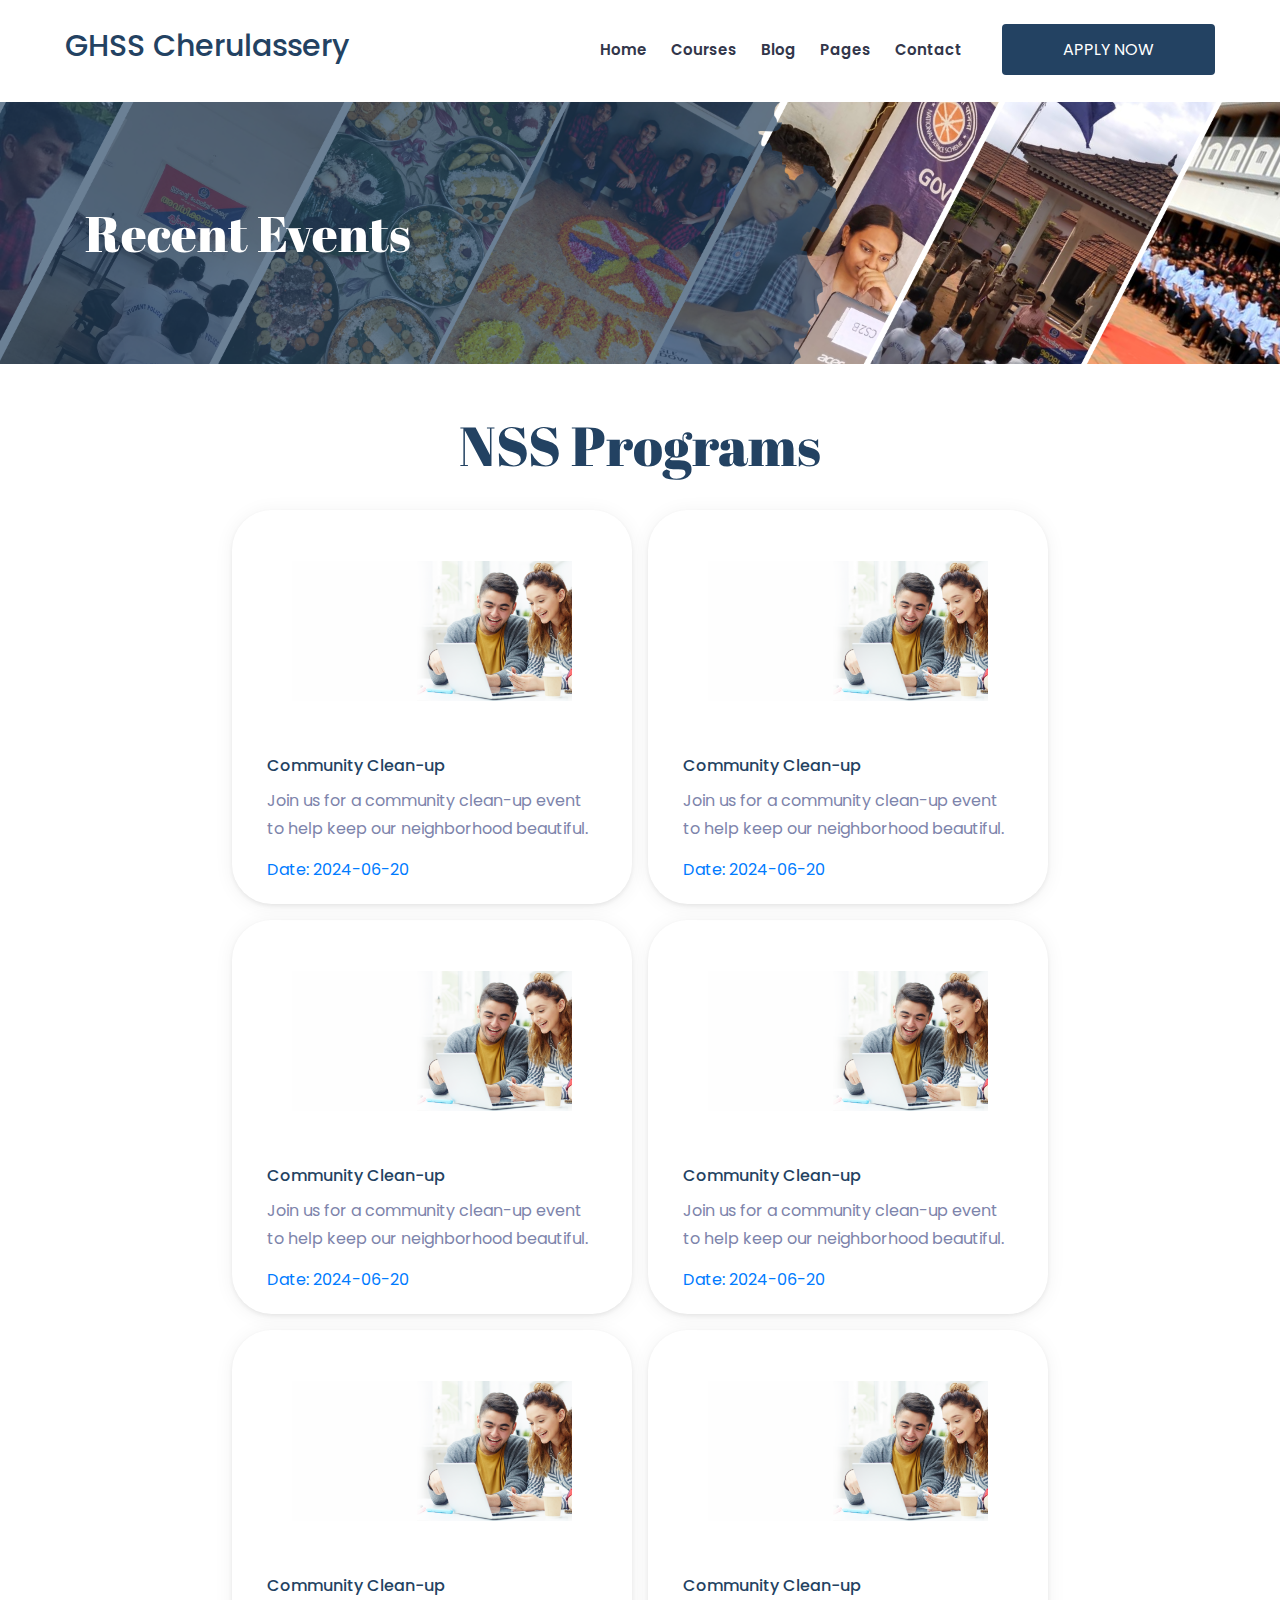
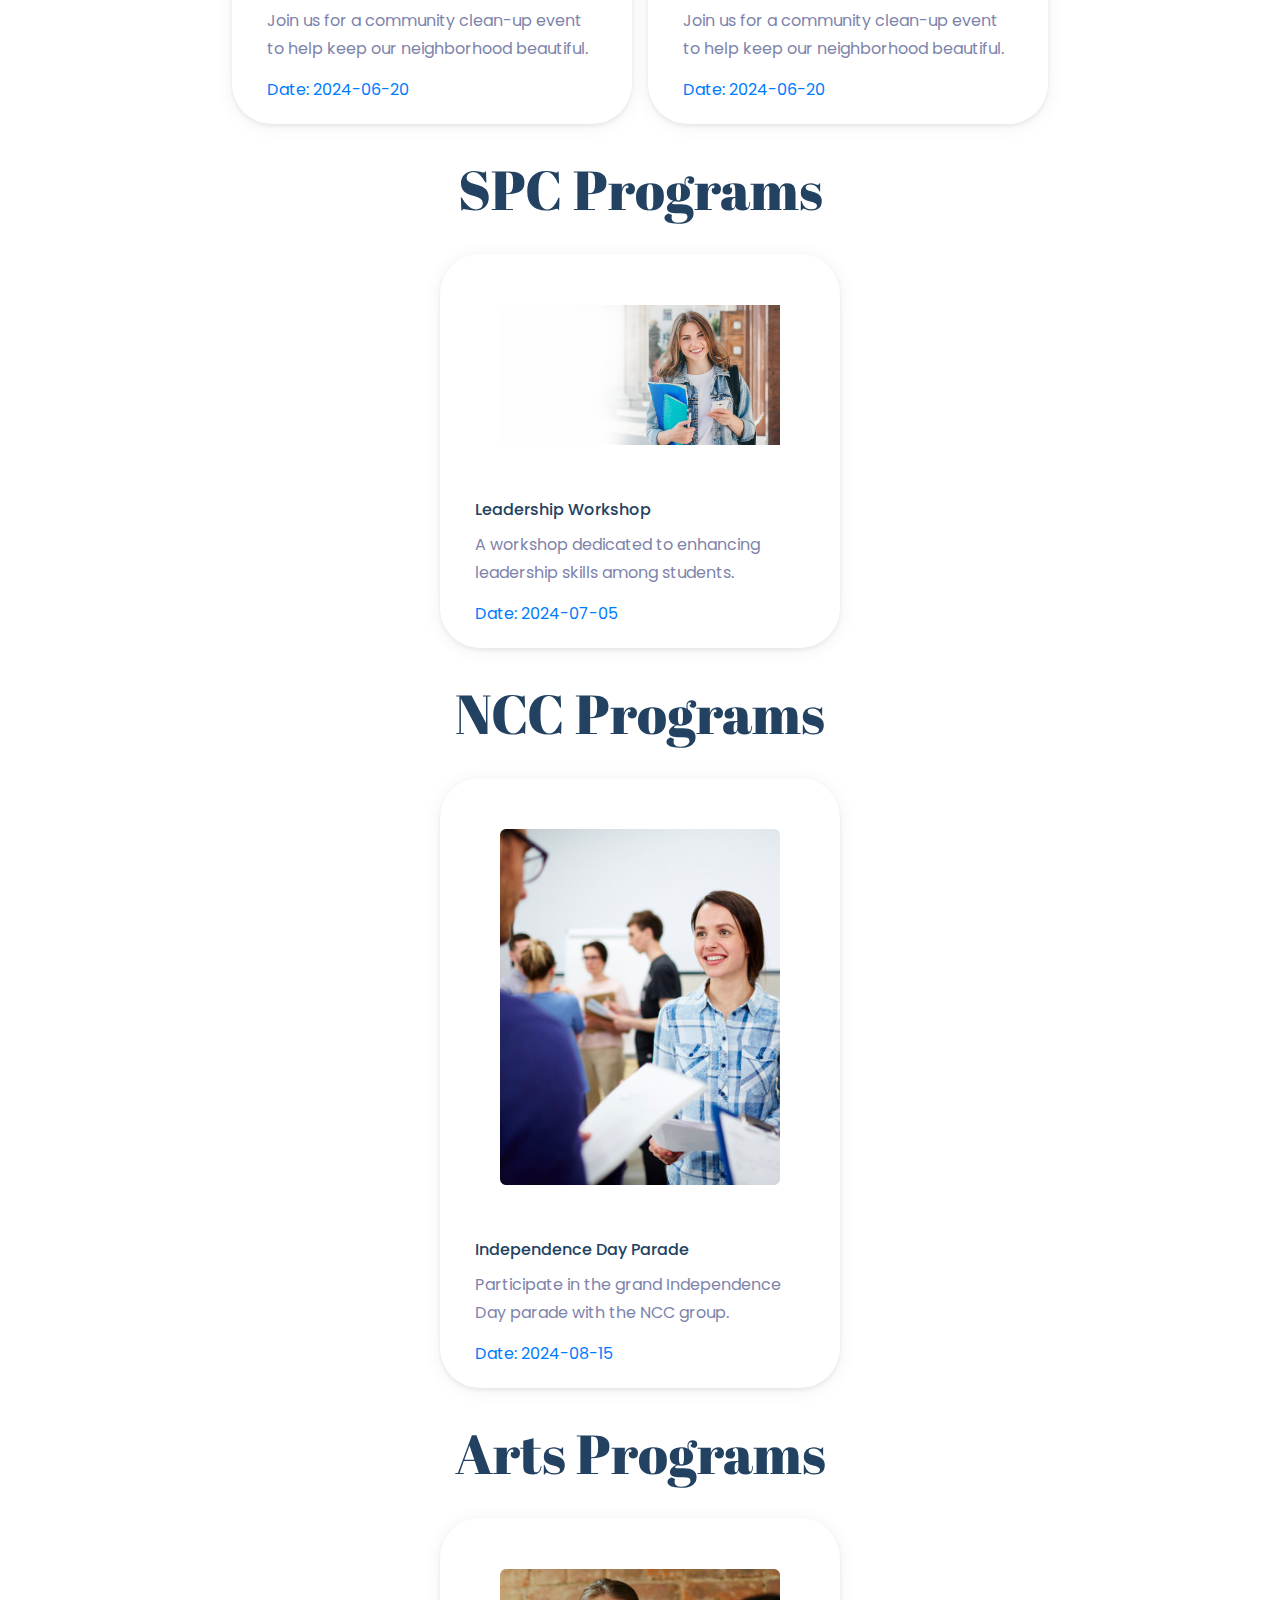
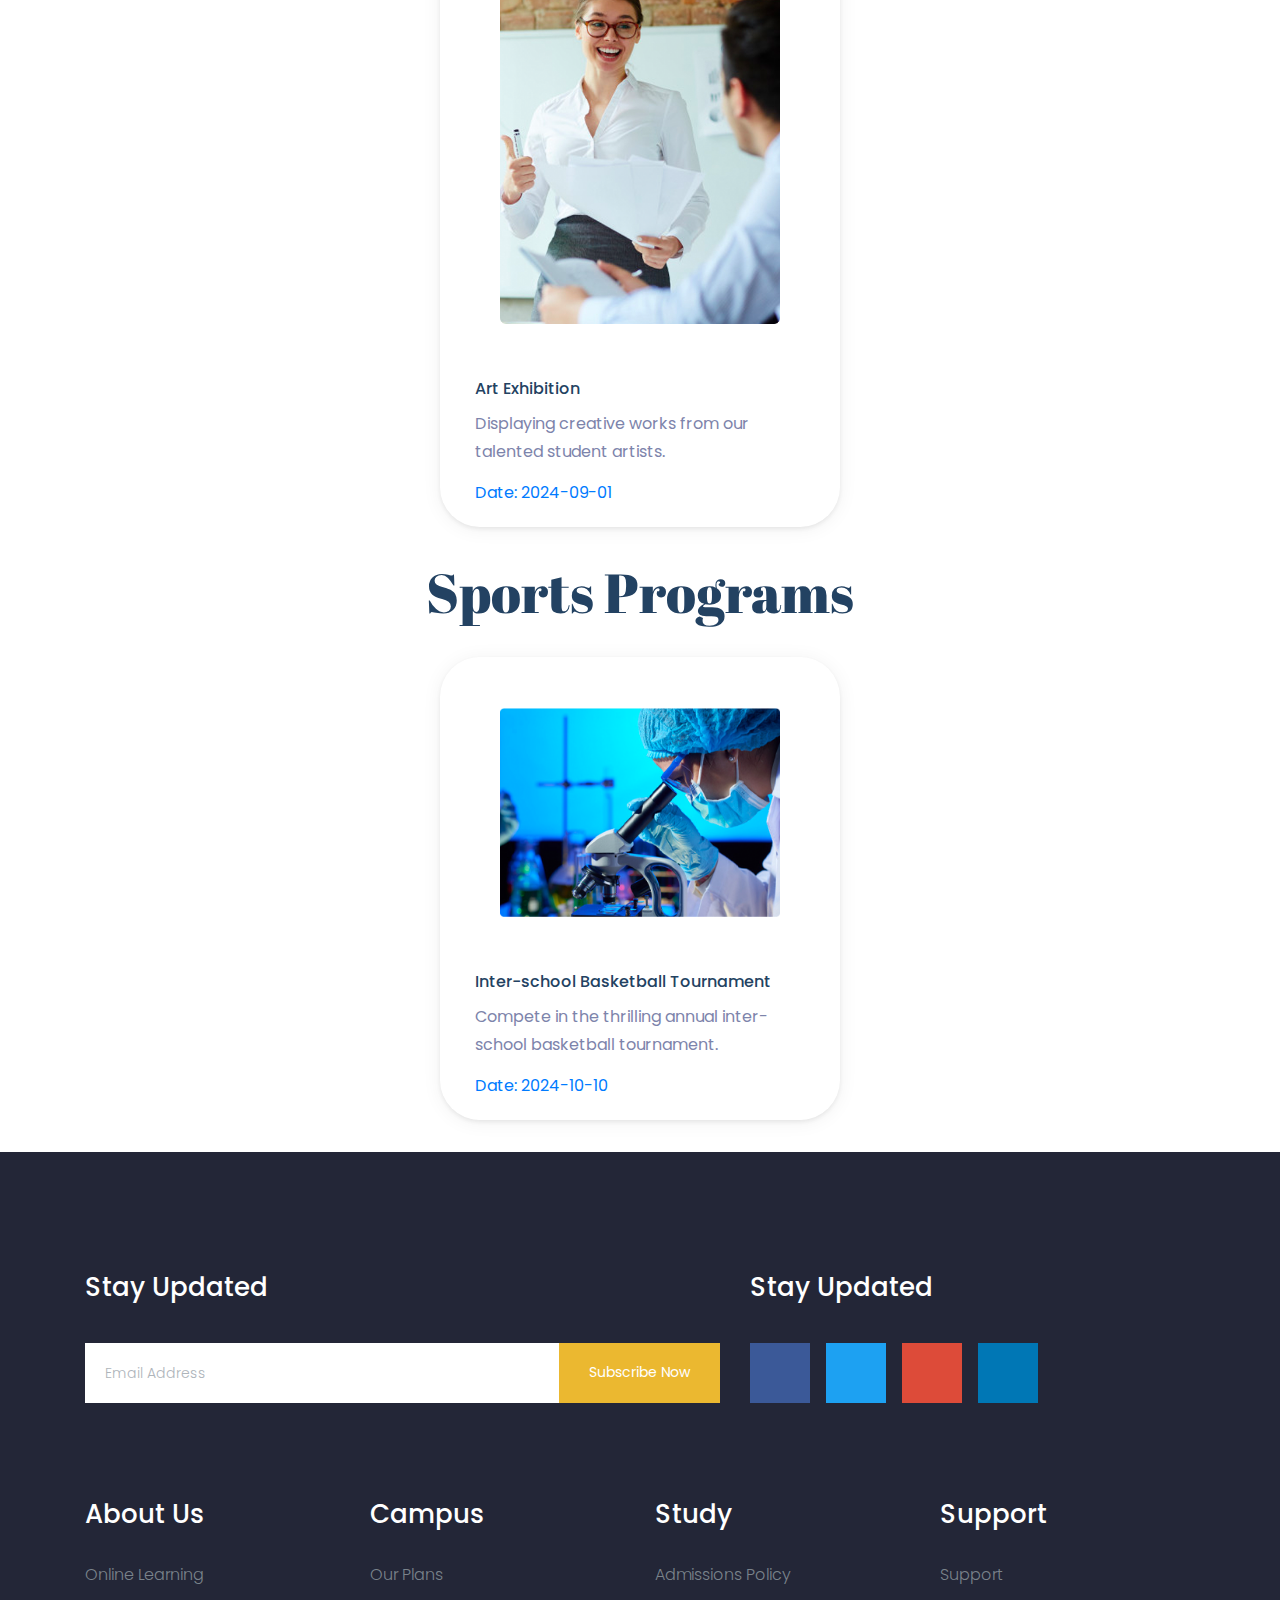
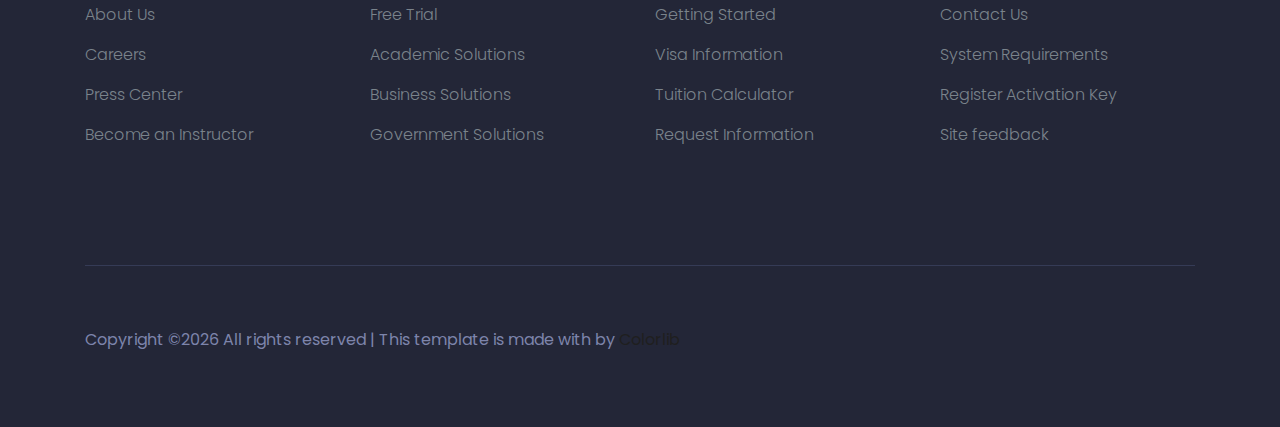
==== commit c564fd87: "feat: add about us" ====
--- a/activities.html
+++ b/activities.html
@@ -29,7 +29,135 @@
   <!-- Dynamic Club Sections will be inserted here -->
   <div id="club-sections" class="container p-4"></div>
 </main>
-<div id="footer-placeholder"></div>
+<!-- footer start -->
+<footer class="footer">
+  <div class="footer_top">
+    <div class="container">
+      <div class="newsLetter_wrap">
+        <div class="row justify-content-between">
+          <div class="col-md-7">
+            <div class="footer_widget">
+              <h3 class="footer_title">
+                Stay Updated
+              </h3>
+              <form action="#" class="newsletter_form">
+                <input type="text" placeholder="Email Address">
+                <button type="submit">Subscribe Now</button>
+              </form>
+            </div>
+          </div>
+          <div class="col-md-12 col-lg-5">
+            <div class="footer_widget">
+              <h3 class="footer_title">
+                Stay Updated
+              </h3>
+              <div class="socail_links">
+                <ul>
+                  <li>
+                    <a href="#">
+                      <i class="ti-facebook"></i>
+                    </a>
+                  </li>
+                  <li>
+                    <a href="#">
+                      <i class="fa fa-twitter"></i>
+                    </a>
+                  </li>
+                  <li>
+                    <a href="#">
+                      <i class="fa fa-google-plus"></i>
+                    </a>
+                  </li>
+                  <li>
+                    <a href="#">
+                      <i class="fa fa-linkedin"></i>
+                    </a>
+                  </li>
+                </ul>
+              </div>
+
+            </div>
+          </div>
+        </div>
+      </div>
+      <div class="row">
+        <div class="col-xl-3 col-md-6 col-lg-3">
+          <div class="footer_widget">
+            <h3 class="footer_title">
+              About Us
+            </h3>
+            <ul>
+              <li><a href="#">Online Learning</a></li>
+              <li><a href="#">About Us</a></li>
+              <li><a href="#">Careers</a></li>
+              <li><a href="#">Press Center</a></li>
+              <li><a href="#">Become an Instructor</a></li>
+            </ul>
+          </div>
+        </div>
+        <div class="col-xl-3 col-md-6 col-lg-3">
+          <div class="footer_widget">
+            <h3 class="footer_title">
+              Campus
+            </h3>
+            <ul>
+              <li><a href="#">Our Plans</a></li>
+              <li><a href="#">Free Trial</a></li>
+              <li><a href="#">Academic Solutions</a></li>
+              <li><a href="#">Business Solutions</a></li>
+              <li><a href="#">Government Solutions</a></li>
+            </ul>
+          </div>
+        </div>
+        <div class="col-xl-3 col-md-6 col-lg-3">
+          <div class="footer_widget">
+            <h3 class="footer_title">
+              Study
+            </h3>
+            <ul>
+              <li><a href="#">Admissions Policy</a></li>
+              <li><a href="#">Getting Started</a></li>
+              <li><a href="#">Visa Information</a></li>
+              <li><a href="#">Tuition Calculator</a></li>
+              <li><a href="#">Request Information</a></li>
+            </ul>
+          </div>
+        </div>
+        <div class="col-xl-3 col-md-6 col-lg-3">
+          <div class="footer_widget">
+            <h3 class="footer_title">
+              Support
+            </h3>
+            <ul>
+              <li><a href="#">Support</a></li>
+              <li><a href="#">Contact Us</a></li>
+              <li><a href="#">System Requirements</a></li>
+              <li><a href="#">Register Activation Key</a></li>
+              <li><a href="#">Site feedback</a></li>
+            </ul>
+          </div>
+        </div>
+      </div>
+    </div>
+  </div>
+  <div class="copy-right_text">
+    <div class="container">
+      <div class="footer_border"></div>
+      <div class="row">
+        <div class="col-xl-12">
+          <p class="copy_right text-center">
+          <p><!-- Link back to Colorlib can't be removed. Template is licensed under CC BY 3.0. -->
+            Copyright &copy;<script>document.write(new Date().getFullYear());</script>
+            All rights reserved | This template is made with <i class="ti-heart" aria-hidden="true"></i> by <a
+              href="https://colorlib.com" target="_blank">Colorlib</a>
+            <!-- Link back to Colorlib can't be removed. Template is licensed under CC BY 3.0. --></p>
+          </p>
+        </div>
+      </div>
+    </div>
+  </div>
+</footer>
+
 
 <script src="js/vendor/jquery-1.12.4.min.js"></script>
 <script src="js/bootstrap.min.js"></script>
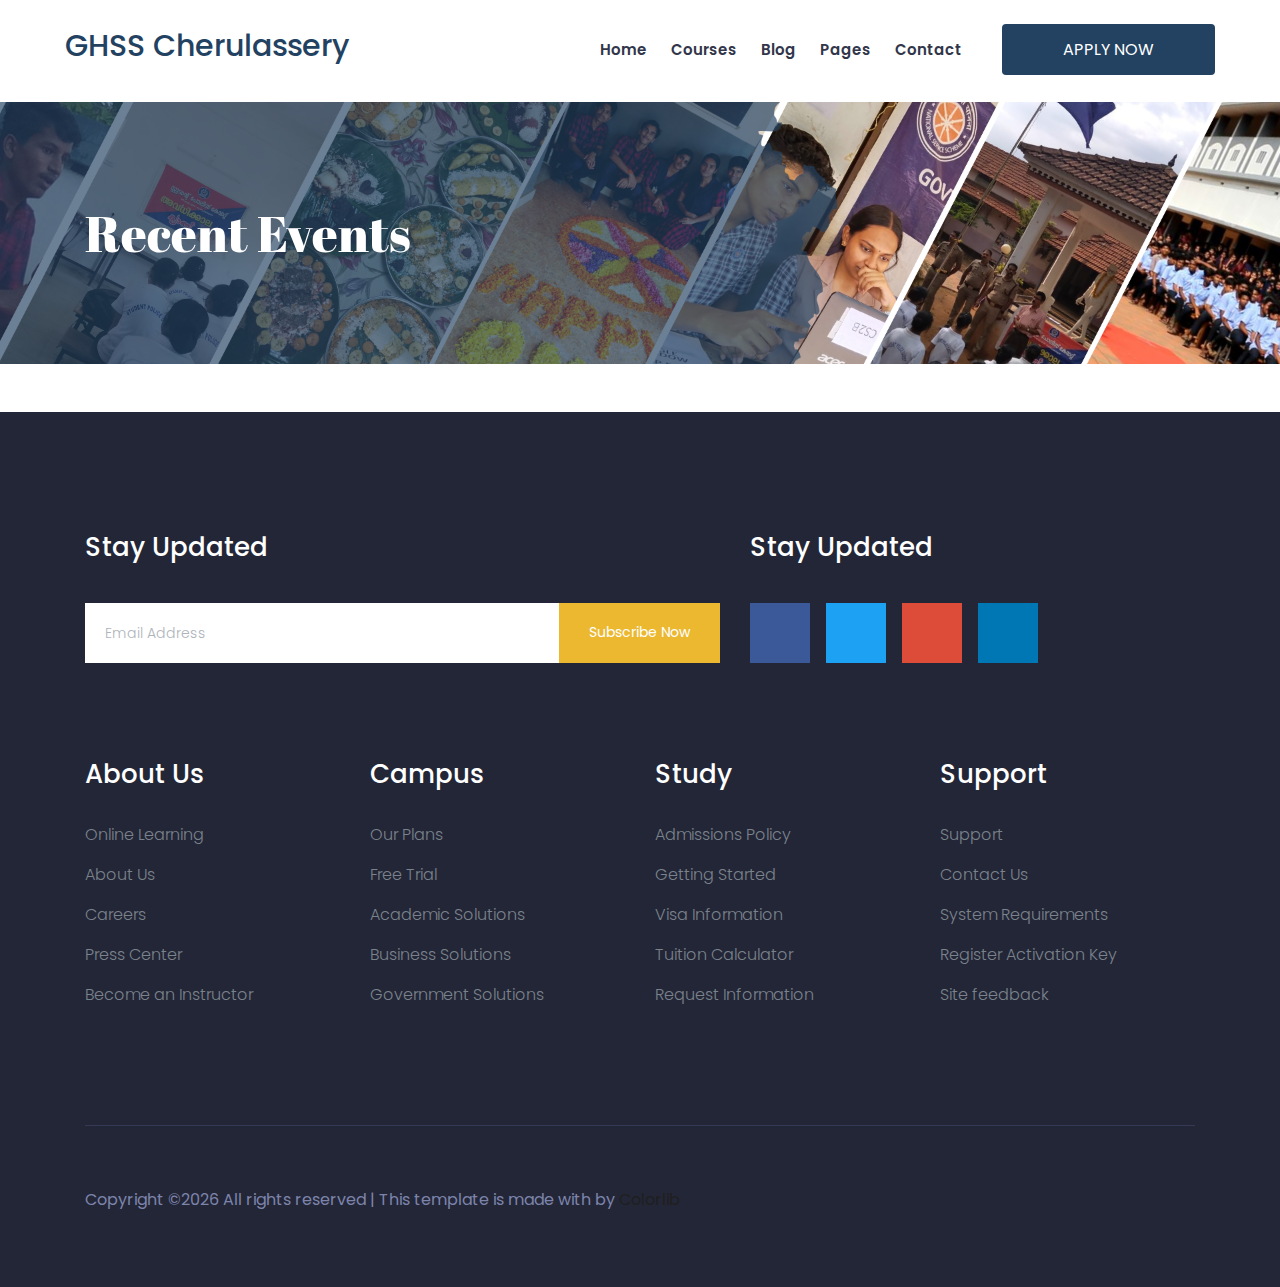
==== commit 9d1f712a: "Update activities.html" ====
--- a/activities.html
+++ b/activities.html
@@ -168,7 +168,7 @@
     $("#header-placeholder").load("header.html");
     // $("#footer-placeholder").load("footer.html");
 
-    $.getJSON("activities.json", function(data) {
+    $.getJSON("data/activities.json", function(data) {
         const clubSections = $("#club-sections");
         $.each(data, function(clubName, events) {
             let sectionHtml = `
--- a/css/style.css
+++ b/css/style.css
@@ -3371,7 +3371,7 @@
 /* line 8, ../../Arafath/CL/january 2020/243.Education/HTML/scss/_course.scss */
 .latest_coures_area::before {
   position: absolute;
-  background-image: url(../img/causes/1.png);
+  background-image: url(../img/causes/bkd.jpg);
   left: 0;
   content: '';
   width: 60%;
@@ -3447,7 +3447,7 @@
   content: '';
   background-size: cover;
   background-position: center center;
-  background-image: url(../img/causes/2.png);
+  background-image: url(../img/causes/plant.jpg);
 }
 
 @media (max-width: 767px) {
@@ -3554,7 +3554,7 @@
 /* line 137, ../../Arafath/CL/january 2020/243.Education/HTML/scss/_course.scss */
 .admission_area::before {
   position: absolute;
-  background-image: url(../img/admission/1.png);
+  background-image: url(../img/admission/interaction.jpg);
   right: 0;
   content: '';
   width: 60%;
@@ -3616,7 +3616,7 @@
   content: '';
   background-size: cover;
   background-position: center center;
-  background-image: url(../img/admission/2.png);
+  background-image: url(../img/contact/ghandiji.jpg)
 }
 
 @media (max-width: 767px) {
